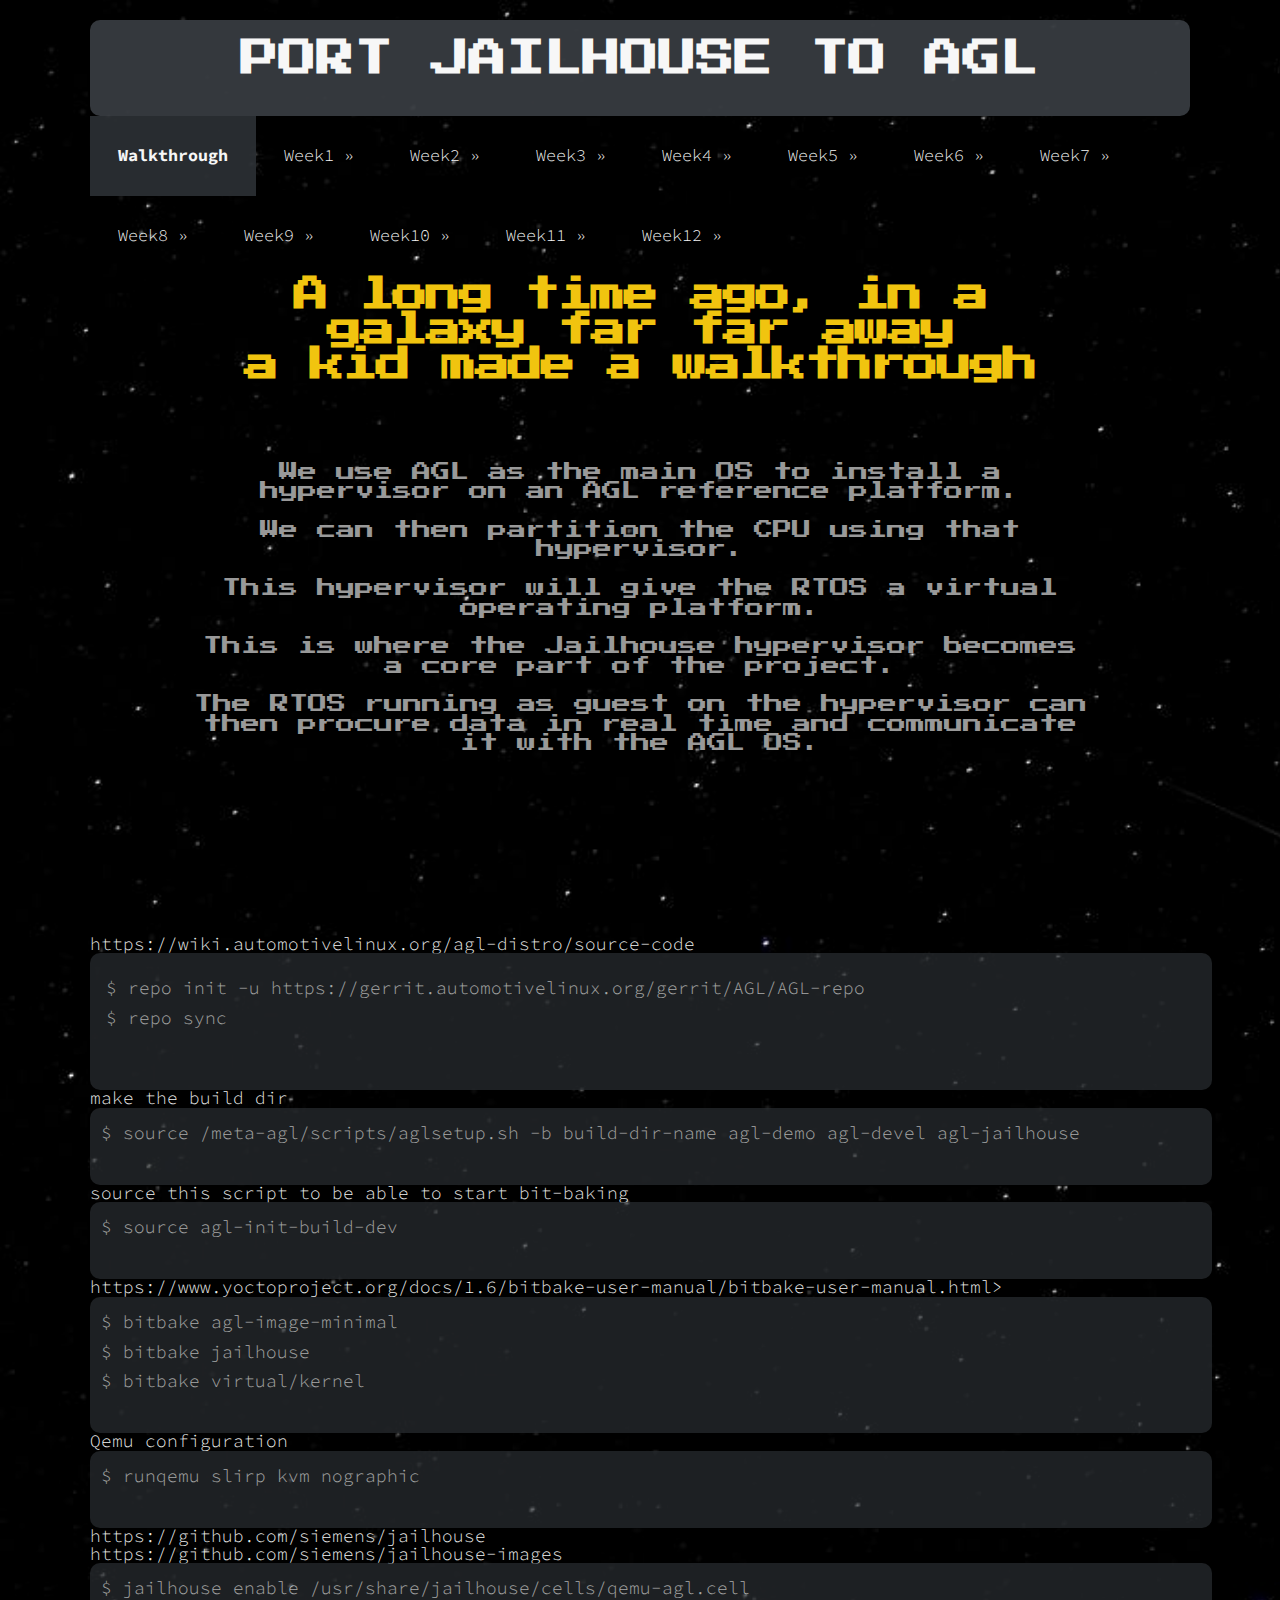
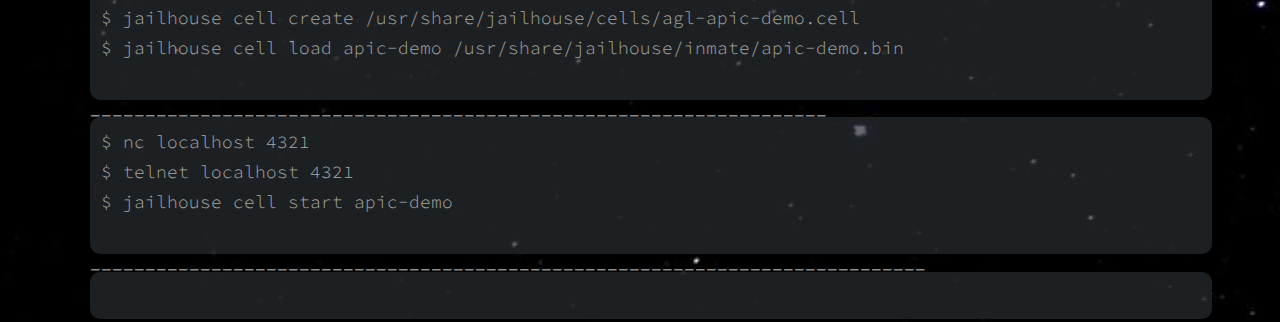
==== index.html @ 9c1d5295 "Refactor V0.4" ====
<!DOCTYPE html>
<html>
<head>

<meta charset=“UTF-8”>
<meta http-equiv="Content-Type" content="text/html; charset=utf-8" />
<title>Port Jailhouse to agl </title>


<link rel="stylesheet" href="reset.css" type="text/css" />
<link rel="stylesheet" href="styles.css" type="text/css" />
<link href="http://maxcdn.bootstrapcdn.com/font-awesome/4.1.0/css/font-awesome.min.css" rel="stylesheet">

<!-- google fonts -->
<link href="https://fonts.googleapis.com/css2?family=Source+Code+Pro&display=swap" rel="stylesheet">
<link href="https://fonts.googleapis.com/css2?family=Press+Start+2P&display=swap" rel="stylesheet">

<!--[if lt IE 9]>
<script src="http://html5shiv.googlecode.com/svn/trunk/html5.js"></script>
<![endif]-->

<script type="text/javascript" src="js/jquery.js"></script>
<script type="text/javascript" src="js/slider.js"></script>
<script type="text/javascript" src="js/superfish.js"></script>

<script type="text/javascript" src="/js/custom.js"></script>

<meta name="viewport" content="width=device-width, minimum-scale=1.0, maximum-scale=1.0" />


<style media="screen">
body {
  background-image: url('starry.jpg');

}
</style>

</head>



<body>
    <div id="container" class="width">

    <header>



	<div class="width" id="Project">

	<h1><a href="https://github.com/d80ep08th/Port-Jailhouse-to-AGL">Port Jailhouse to AGL</a></h1>

	</div>

    <div class="clear" id="weeks"></br>

    <nav>

	<ul class="sf-menu dropdown">


	    <li class="selected"><a href="index.html">Walkthrough</a>
            </li>



             <li><a href="week1.html">Week1</a>

		<ul>
            	    <li><a href="three-column.html">Build an image for raspberry pi4 containing the jailhouse hypervisor to experiment with</a></li>

		</ul>
    	    </li>

            <li><a href="week2.html">Week2</a>

        	<ul>
            	    <li><a href="#">Initialize jailhouse hypervisor on the raspi4 with the image built from jailhouse-images repo</a></li>
            	    <li><a href="#">Run an inmate in a jailhouse cell</a></li>
            	    <li><a href="#">Research the yocto project for building images for AGL.</a></li>
            	</ul>
            </li>

            <li><a href="week3.html">Week3</a>
        	<ul>
            	    <li><a href="#">Build minimal agl images  from yocto with jailhouse</a></li>
            	    <li><a href="#">Build a jailhouse package based on a git repository commit</a></li>
        	</ul>
            </li>

	    <li><a href="week4.html">Week4</a>
        	<ul>
            	    <li><a href="#">Connect a raspberry pi 4 to a CAN bus module(controller-MCP2515 & transceiver-TJA1050)</a></li>
        	</ul>
	    </li>
	
	   <li><a href="week5.html">Week5</a>
        	<ul>
            	    <li><a href="#"></a></li>

		</ul>
            </li>

    	    <li><a href="week5.html">Week6</a>
        	<ul>
            	    <li><a href="#"></a></li>
        	</ul>
            </li>

	    <li><a href="week7.html">Week7</a>
    		<ul>
    		    <li><a href="#"></a></li>
        	</ul>
            </li>

	    <li><a href="week8.html">Week8</a>
        	<ul>
            	    <li><a href="#"></a></li>
        	</ul>
            </li>
          
	    <li><a href="week9.html">Week9</a>
        	<ul>
            	    <li><a href="#"></a></li>
        	</ul>
            </li>
         
	    <li><a href="week10.html">Week10</a>
        	<ul>
    	    	    <li><a href="#"></a></li>
        	</ul>
            </li>

            <li><a href="week11.html">Week11</a>
        	<ul>
            	    <li><a href="#"></a></li>
        	</ul>
            </li>
         
	    <li><a href="week12.html">Week12</a>
        	<ul>
            	    <li><a href="#"></a></li>
        	</ul>
            </li>

	</ul>


	<div class="clear"></div>
    </nav>

    </div>
    </header>


    <div id="intro">

	<div class="width">
	    <div class="intro-content" >

		<h2>A long time ago, in a galaxy far far away</br> a kid made a walkthrough</h2></br>
                </br>
                </br>
                </br>
		<h5>
                We use AGL as the main OS to install a hypervisor on an AGL reference platform. 
		</br>
                </br>
		We can then partition the CPU using that hypervisor.</br>
		</br>
		This hypervisor will give the RTOS a virtual operating platform.</br>
		</br>
		This is where the Jailhouse hypervisor becomes a core part of the project.</br>
		</br>
		The RTOS running as guest on the hypervisor can then procure data in real time and communicate it with the AGL OS.</br>
		</br>
		</h5>

	    </div>
	</div>
    </div>

    <div id="body" class="width">

    <div>
<!-- Cloning AGL -->
    <section>

	</br>
	</br>
	</br>
	https://wiki.automotivelinux.org/agl-distro/source-code </br>

    </section>

	<section id="content" class="two-column with-right-sidebar">

	    <article>

		<p>
		
		$ repo init -u https://gerrit.automotivelinux.org/gerrit/AGL/AGL-repo</br>
		$ repo sync</br>
		</p>

	    </article>

	</section>

    </br>
    </div>
    
    <div>
<!-- Inside Build Dir -->
    <section>

	</br>
	</br>
	</br>
	make the build dir

    </section>

	<section id="content" class="two-column with-right-sidebar" >

		<p>

		$ source /meta-agl/scripts/aglsetup.sh -b build-dir-name agl-demo agl-devel agl-jailhouse</br>

		</p>
	</section>

    </br>
    </div>
    
    <div>
    <section>

	</br>
	</br>
	</br>
	source this script to be able to start bit-baking 

    </section>

	<section id="content" class="two-column with-right-sidebar" >

		<p>

		$ source agl-init-build-dev</br>

		</p>

	</section>

    </br>
    </div>

    <div>
    <section>
	</br>
	</br>
	</br>

	https://www.yoctoproject.org/docs/1.6/bitbake-user-manual/bitbake-user-manual.html>

    </section>

	<section id="content" class="two-column with-right-sidebar" >

		<p>
		
		
		$ bitbake agl-image-minimal</br>
			$ bitbake jailhouse</br>
			$ bitbake virtual/kernel</br>
		
		</p>

	</section>

    </br>
    </div>

    <div>
    <section>
	</br>
	</br>
	</br>

	Qemu configuration

    </section>

	<section id="content" class="two-column with-right-sidebar" >

		<p>
			
			$ runqemu slirp kvm nographic</br>

		</p>

	</section>

    </br>
    </div>

    <div>
<!--- Inside Qemu -->
    <section>
	</br>
	</br>
	</br>

	https://github.com/siemens/jailhouse</br>
	https://github.com/siemens/jailhouse-images</br>

    </section>

	<section id="content" class="two-column with-right-sidebar">

		<p>
		    $ jailhouse enable /usr/share/jailhouse/cells/qemu-agl.cell</br>
		    $ jailhouse cell create /usr/share/jailhouse/cells/agl-apic-demo.cell</br>
		    $ jailhouse cell load apic-demo /usr/share/jailhouse/inmate/apic-demo.bin</br>
		</p>

	</section>

    </br>
    </div>
    
    <div>
<!-- Connecting to the qemu machine externally -->
	<section>
		___________________________________________________________________
	</section>

	<section id="content" class="two-column with-right-sidebar">

		<p>
		    $ nc localhost 4321</br>
		    $ telnet localhost 4321</br>
		    $ jailhouse cell start apic-demo</br>
		</p>

	</section>

    </br>
    </div>
    
    <div>
    <section>
	</br>
	</br>
	____________________________________________________________________________
    </section>

	<section id="content" class="two-column with-right-sidebar">

		<p>
		</p>

	</section>

<!--
	<aside class="sidebar big-sidebar right-sidebar">
	</aside>

	<div class="clear"></div>
	</div>
    </div>
-->
    </div>
    <footer>

    </footer>

</body>
</html>
---- styles.css ----
@import url(http://fonts.googleapis.com/css?family=Source+Sans+Pro:300,400,700);
@import url(https://fonts.googleapis.com/css2?family=Press+Start+2P&display=swap);

body {
	background: #000000;
	background-size: cover;
	/**background-image: url('img2.jpg');**/
  width: auto;
	background-repeat: no-repeat;
	margin:0;
	padding:0;
	font-family:'Source Code Pro', monospace;
	font-size: 1.1em;
	color: #f0f1f0;
	font-weight: 300;
}

#weeks {
  font-family: 'Source Code Pro', monospace;
}

#coder{

}
#Project{
	font-family: 'Press Start 2P', cursive;
	color: #F1C40F;
}
* {
	margin:0;
	padding:0;
}

/** element defaults **/
table {
	width: 100%;
	text-align: left;
}

th, td {
	padding: 10px 10px;
}

th {
	color: #666;
	background: #141517 none repeat-x scroll left top;
}

td {
	border-bottom: 1px solid #1F2023;
}

code, blockquote {
	display: block;
	border-left: 5px solid #4D535B;
	padding: 10px;
	margin-bottom: 20px;
}
code {
	background-color: #131416;
	color:#ccc;
	border: none;
	font-family: "Courier New", Courier, monospace;
}

blockquote p {
	font-style: italic;
	font-family: Georgia, "Times New Roman", Times, serif;
	margin: 0;
	color: #4D535B;
	height: 1%;
}

p {
	line-height: 1.7em;
	margin-bottom: 25px;

	display: block;
}

a {
	color: #6B7480;
	border-bottom: 1px solid #6B7480;
	text-decoration: none;
}

a:hover {
	border-bottom-color: #75F54E;
	color: #75F54E;
}

a:focus {
	outline: none;
}


a.button { background: #75F54E;
color: #FFF;
display: inline-block;

    padding: 8px 22px;

    font-size: 0.85em;
    letter-spacing: 0.25px;
	line-height: 1.3em;
border-radius: 5px;
text-decoration: none;
	border:none;
text-transform: uppercase;
font-weight: bold;
}

a.button:hover {
	background:#4995BC;
}

a.button-reversed {
	background-color: #262626;
	color: #666;
}

a.button-reversed:hover {
	background: #ccc;
}

fieldset {
	display: block;
	border: none;
	border-top: 1px solid #1F2023;
}

fieldset legend {
	font-weight: bold;
	font-size: 0.9em;
	padding-right: 10px;
}

fieldset form {
	padding-top: 15px;
}

fieldset p label {
	float: left;
	width: 150px;
}

form input, form select, form textarea {
	padding: 5px;
	color: #333333;
	border: none;
	background-color:#fff;
	font-family: 'Source Sans Pro', 'sans-serif';
	font-size: 0.9em;
}

form input.formbutton {
background: none repeat scroll 0% 0% #75F54E;
color: #FFF;
display: inline-block;

    padding: 8px 22px;

    font-size: 0.75em;
    letter-spacing: 0.25px;
	line-height: 1.3em;
border-radius: 5px;
text-decoration: none;
	border:none;
text-transform: uppercase;
font-weight: bold;


	width: auto;
	overflow: visible;
}

form.searchform input {
  font-size: 0.9em;
    padding: 6px;
}

form.searchform p {
	margin: 5px 0;
}


span.required {
	color: #ff0000;
}

h1 {
	text-align : center;
	width : 100%;
	color: #75f54e;
	font-size: 2.7em;
	margin-bottom: 10px;
}

h2 {
	color: #F1C40F;
font-size: 2.8em;
letter-spacing: -2px;
padding: 0px 0px 10px;
font-weight: bold;
margin: 0px;
font-family: 'Press Start 2P';
text-align : center;
}

h3 {
	color: #75F54E;
	font-size: 1.9em;
	font-weight: 600;
	margin-bottom: 10px;
	letter-spacing: -1px;
}

h4 {
    color: #ccc;
    font-size: 1.2em;
    text-transform: uppercase;
    padding-bottom: 10px;
	font-weight: bold;
}

h5 {
	padding-bottom: 10px;
	font-size: 1.1em;
	color: #999;
}

ul, ol {
	margin: 0 0 35px 35px;
	padding: 0;
	list-style: disc;
}

li {
	padding-bottom: 10px;
}

li ol, li ul {
	font-size: 1.0em;
	margin-bottom: 0;
	padding-top: 5px;
}


.width {
	max-width: 1100px;
	margin: 0 auto;
}


#container {
	width: auto;
	margin: 0 auto;
}

header {
	padding: 0;
	z-index: 9999;
	border-radius: 10px;
	opacity: 0.97;
	margin: 20px auto 0;
	position: relative;
	text-align: center;
	background-color: #363A3F;
}



header h1 {
	margin: 0;
	float: left;
}

header h1 a {
    color: #fff;
    padding: 20px 25px;
   font-size: 0.8em;
    border-bottom: none;
    text-transform: uppercase;
    display: block;
    font-weight: 600;

}
 header h1 a:hover {
	text-decoration: underline;
	color: #fff;
}

nav {
	float: right;
}

nav ul {
	list-style: none;
	padding: 0;
	margin: 0;
	text-align: left;
}

nav ul ul {
	margin: 0;
	padding: 0 0 15px 0;
	border-bottom-left-radius: 10px;
	border-bottom-right-radius: 10px;
}

nav ul li {
	display: block;
	float: left;
	padding: 0px;
}

nav ul li li {
	padding: 0;
}


nav ul li a {
	display: block;
	float: left;
	padding: 32px 28px;
    color: #fff;
    font-size: 0.95em;
	margin: 0;
     border-bottom: none;
	letter-spacing: 0px;
}

nav ul li a i { padding-right: 5px; }

nav ul li li a {
	float: none;
	padding: 15px 0 15px 32px;
}

nav ul li a:hover {
	color: #fff;
	text-decoration: none;
}

nav ul li.selected a, nav ul li.selected a:hover {
	color: #fff;
	background-color: #2A2E32;
	font-weight: bold;
}


nav ul li a:hover, nav ul li.sfHover a {
	color: #fff;
}


nav ul li a.sf-with-ul:hover, nav ul li.sfHover a {
	color: #fff;
}


 nav ul li.sfHover ul a, nav ul ul {
	background: #363A3F;
}

nav ul li.sf-with-ul.selected ul li a, nav ul li.selected.sfHover li a,  nav ul li.sfHover a a, nav ul li.selected li a  {
	font-weight: normal;
}

nav ul li li a:hover, nav ul li.sfHover li a:hover {
	color: #fff;
	background-color: #2A2E32;
}

/*** ESSENTIAL STYLES ***/
.sf-menu, .sf-menu * {
	list-style:		none;
}
.sf-menu {
	line-height:	1.0;
}
.sf-menu ul {
	position:		absolute;
	top:			-999em;
	width:			200px; /* left offset of submenus need to match (see below) */
	margin-top: 	10px;
}
.sf-menu ul li {
	width:			100%;
}
.sf-menu li:hover {
	visibility:		inherit; /* fixes IE7 'sticky bug' */
}
.sf-menu li {
	float:			left;
	position:		relative;
}
.sf-menu a {
	display:		block;
	position:		relative;
}
.sf-menu li:hover ul,
.sf-menu li.sfHover ul {
	left:			0;
	top:			71px; /* match top ul list item height */
	z-index:		99;
}
ul.sf-menu li:hover li ul,
ul.sf-menu li.sfHover li ul {
	top:			-999em;
}
ul.sf-menu li li:hover ul,
ul.sf-menu li li.sfHover ul {
	left:			auto; /* match ul width */
	top:			0;
}
ul.sf-menu li li:hover li ul,
ul.sf-menu li li.sfHover li ul {
	top:			-999em;
}
ul.sf-menu li li li:hover ul,
ul.sf-menu li li li.sfHover ul {
	left:			10em; /* match ul width */
	top:			0;
}

/* intro */
div#intro {
	background-position: left;
	background-repeat: no-repeat;
}

div#intro .intro-content {
	padding: 100px 100px;
	text-align: center;
	font-family: 'Press Start 2P', cursive;

}

div#intro div.intro-content-short {
	padding: 50px 0px 40px 20px;
	text-align: center;
}


div#intro h2 {
	text-shadow: 1px 1px 0 #000;
	font-size: 2em;
}


div#intro div.intro-content-short h2 {
	font-size: 2.5em;
}

div#intro h2, div#intro p {
	color:  #F1C40F;
	font-weight: bold;
}

div#intro p {
	font-size: 1.3em;
	color: #262626;
	line-height: 1.3em;
}
div#body.no-intro {
	margin-top: 30px !important;
}

a.button-slider {
	padding: 18px 25px;
	font-size: 0.8em;
	text-align: center;
	border: 2px solid #3F87AB;
	margin: 0px 10px 0px 0;
}

a.button-slider.button-reversed {
	border-color: #999;
}

a.button-slider i { padding-right: 5px; }

img {
	max-width: 100%;
	height: auto;
}

#body {
	margin: 0 auto;
 	padding: 0;
	clear: both;
}

#content {
	opacity: 0.7;
	padding: 1%;
	background-color: #2A2E32;
    	float: left;
	border-radius: 10px;
}

.two-column {
	width: 100%;
}

.three-column {
	width: 46%;
	margin: 0 2%;
}

.with-right-sidebar {
	margin-right: 2%;
}

.with-left-sidebar {
	margin-left: 2%;
}


article {
    padding: 10px 10px 20px 5px;
 }

article .article-info {
    color: #fafcfe;
    font-size: 0.9em;
    letter-spacing: -0.5px;
    padding: 0 0 10px 0;
}

article .article-info a {
	color: #3D4348;
	border-bottom-color: #3D4348;
}

.sidebar {
	opacity: 0.97;
	font-size: 1.05em;
}

.small-sidebar {
   width: 24%;
}

.big-sidebar {
	width: 30%;
}

.left-sidebar {
	float: left;
}

.right-sidebar {
	float: right;
}



.sidebar h4 {
	padding-bottom: 0;
	font-size: 1.4em;
	color: #858F99;
	letter-spacing: -1px;
	padding: 0;
}

.sidebar ul {
	margin: 0;
	padding: 0;
	list-style: none;
}

.sidebar ul li {
	margin-bottom: 20px;
	background-color: #2A2E32;
	border-radius: 10px;
	line-height: 1.9em;
	padding: 10px;
}


.sidebar ul li.bg, .sidebar ul li.bg li, .sidebar ul li.bg h4, .sidebar ul li.bg a, .sidebar ul li.bg a:hover {
	background-color: #75F54E;
	color: #fff;
}
.sidebar ul li.bg a, .sidebar ul li.bg a:hover {
	border-bottom-color: #fff;
}


.sidebar li ul {
    list-style: none outside none;
    margin: 0px;
}

.sidebar li ul li {
	display: block;
	border-top: none;
	padding: 10px 2px;
	margin: 0;
	line-height: 1.5em;
	font-size: 0.85em;
}

.sidebar li ul li ul {
	margin-top: 10px;
}

.sidebar li ul li li  {
	font-size: 1.0em;
	padding-left: 15px;
}



.sidebar li ul li.text {
	border-bottom: none;
}



.sidebar li a {

	 border-bottom-color: #6B7680;
	color:#6B7680;
}


.sidebar li a:hover {
	color: #AEB5BC;
	 border-bottom-color: #AEB5BC;
}
.sidebar li ul li a.readmore {
   font-weight: bold;
}


.sidebar ul.blocklist li {
	padding: 3px 0;
}

.sidebar ul.blocklist li a,
.sidebar ul.blocklist li a:hover {
	border-bottom: 0;
	display: block;
	padding: 12px 10px;
	border-radius: 10px;
}

.sidebar ul.blocklist li a.selected,
.sidebar ul.blocklist li a.selected:hover {
	background:#75F54E;
	border-bottom: 1px solid #80B1CB;
    color: #FFFFFF;
	font-weight: bold;
}

.sidebar ul.blocklist li a:hover {
	background-color: #1E2124;
	color: #A0A8B0;
}
.sidebar li ul.blocklist li li {
	font-size: 1.0em;
}

.sidebar li ul.blocklist ul {
	margin-top: 0;
}

.sidebar li ul.blocklist li li a,
.sidebar li ul.blocklist li li a:hover {
	padding-left: 25px;
}

.sidebar ul.newslist li {
	padding: 20px 0px;
}

.sidebar ul.newslist p {
	line-height: 2.1em;
	margin-bottom: 0;
}

.sidebar ul.newslist span.newslist-date {
	background-color: #75F54E;
	color: #fff;
	padding: 5px 10px;
}




.clear {
	clear: both;
}

footer {
	margin:50px auto 0;
	background: #1E2124;
}

footer p {
	text-align: left;
	color: #ccc;
	font-size: 0.9em;
	margin: 0;
	padding: 0;
}

footer p a {
	color: #ccc;
	font-weight: bold;
}

.footer-content {
	padding: 50px 25px;
}

footer .footer-content ul {
	width: 25%;
	list-style: none;
	margin: 0;
	padding: 0;
	float: left;
}

footer .footer-content li {
	padding: 5px 5px;
}

footer .footer-content li a, footer .footer-content h4 {
}

footer .footer-content li a {
	color: #41484E;
	border-bottom-color:#41484E;

}

footer .footer-content li {
	color: #41484E;
	line-height: 1.5em;
	font-size: 0.85em;
}

footer .footer-content li a:hover {
	color: #A6AEB5;
	border-bottom-color:#A6AEB5;
}

footer .footer-content h4 {
	color: #6F7A85;
    	font-size: 1.5em;
    	padding-bottom: 10px;
	font-weight: bold;
	letter-spacing: 0px;
}

footer .footer-bottom {
	padding: 10px;
	text-align: center;
	background-color: #131416;
}

footer .footer-bottom p {
	text-align: center;
}

footer .footer-bottom p, footer .footer-bottom p a {
	color: #42454C;
	border-bottom-color: #42454C;
}

div.social-icons a {
	border-bottom: none;
	margin-right: 15px;
}


@media screen and (max-width: 740px) {

	body { font-size: 0.8em; }


	header { text-align: center; }

	header h1 { float: none; text-align: center;  }

	header h1 a, header h1 a:hover { float: none; padding: 5px; }

	nav { float: none; }

	nav ul li a { padding: 20px 10px; }

	nav ul li li a { padding: 7px 0 7px 7px; }

	.sf-menu li:hover ul, .sf-menu li.sfHover ul { top: 23px; }

	div#container { width: auto; }

	footer .footer-content ul { margin-bottom: 15px; }

	footer .footer-content ul.endfooter { margin-bottom: 0px; }

	.width { width:auto; padding-left: 10px; padding-right: 10px; }

	#content, aside.sidebar { float: none; width: auto; }

	#content { padding: 10px; }

	footer .footer-content ul { width: auto; float: none; }
}


@media screen and (max-width: 540px) {


	body { font-size: 0.8em; }

	header { text-align: center; padding: 10px 0 5px; }

	header h1 a, header h1 a:hover { text-align: center;  padding: 10px; font-size: 1.1em; }

	header h1, nav { float: none; }

	nav { height: auto; position: relative; }

	nav ul { margin: 0; }

	.sf-menu ul { position: relative; width: auto; display: block; margin-top: 0; }

	nav ul ul { margin: 0px; border-top-right-radius: 0; }

	nav ul li { margin: 5px 0; padding: 0; float: none; }

	nav ul li a { background-color: #D1333B; padding: 5px 7px; }

	nav ul li li a { padding: 2px 0 2px 10px; }

	nav ul li a, .sf-menu li { float: none; }

	nav ul li li { margin: 0; }

	div#intro .intro-content { padding: 20px 5px; }

	div#intro div.intro-content-short { padding: 20px 5px 10px; }

	div#body { margin-top: 10px; }


	.sf-menu li:hover ul, .sf-menu li.sfHover ul { top: 0; }


}
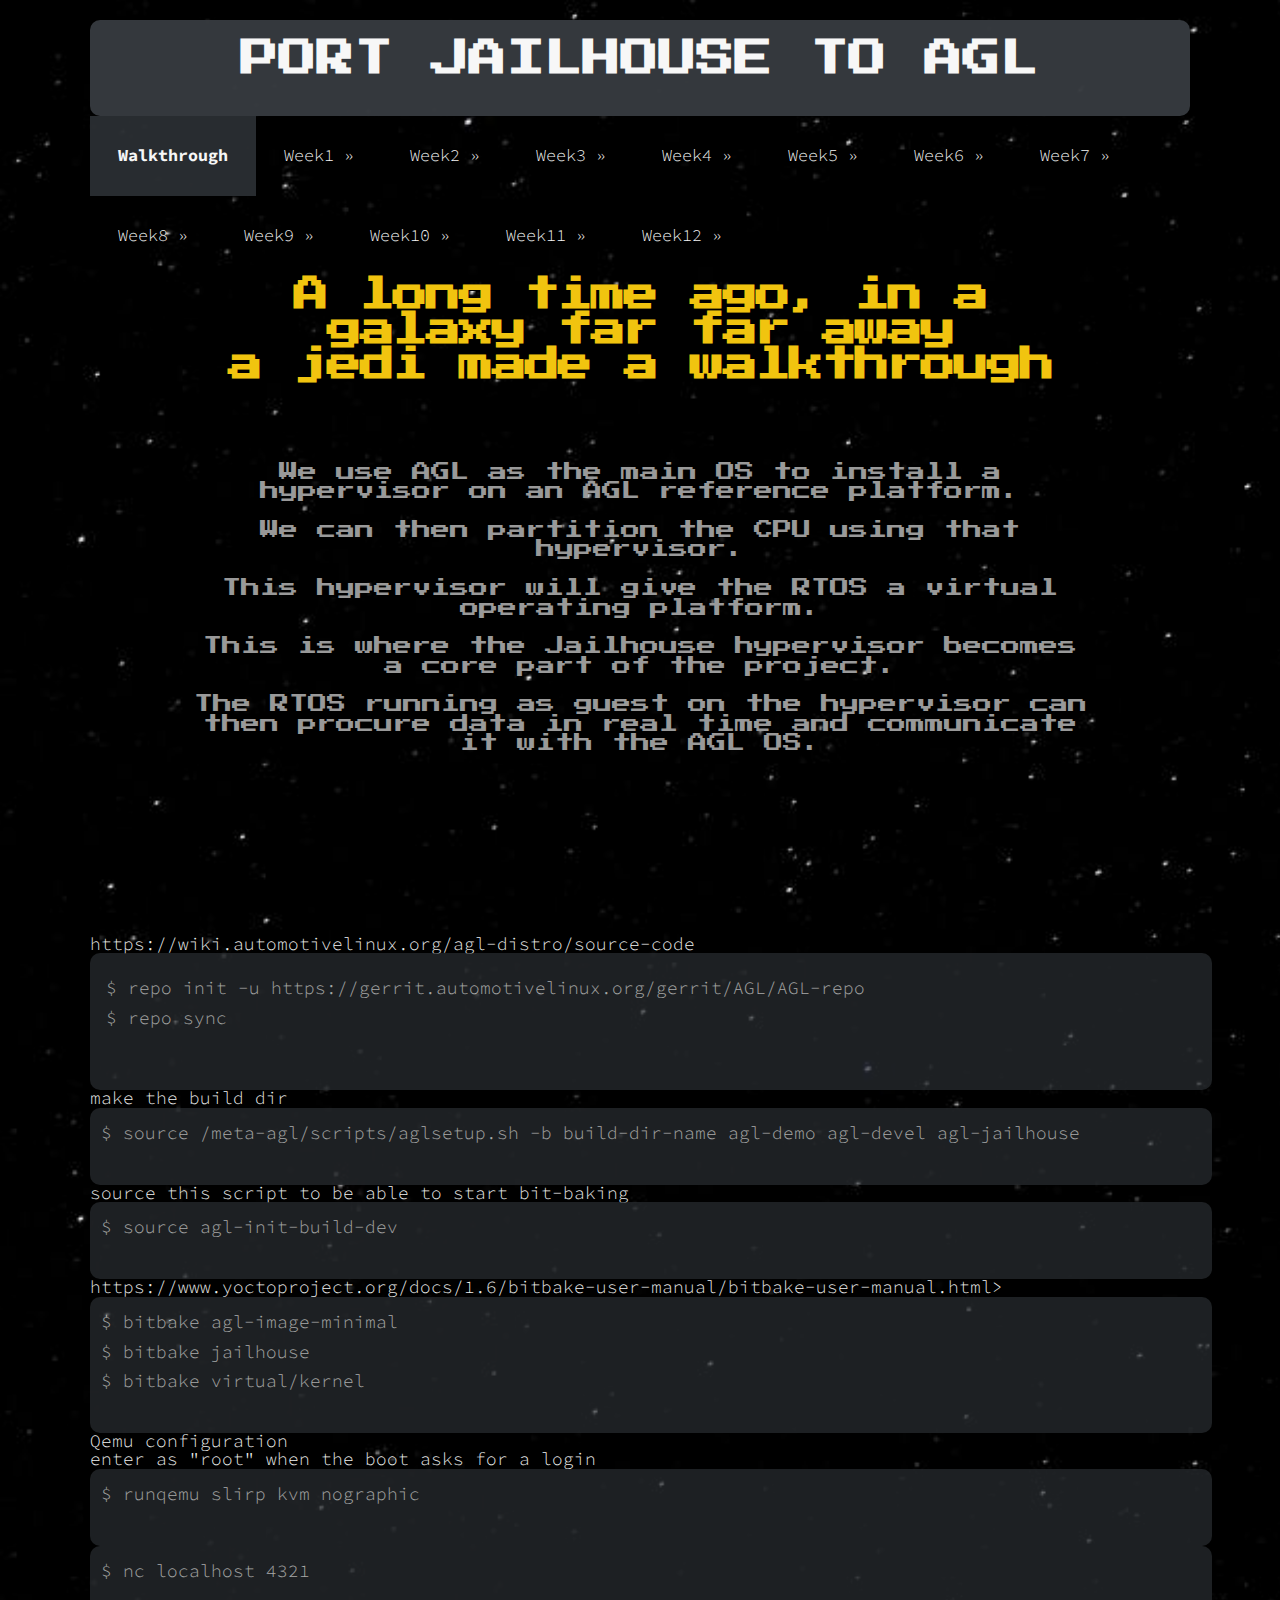
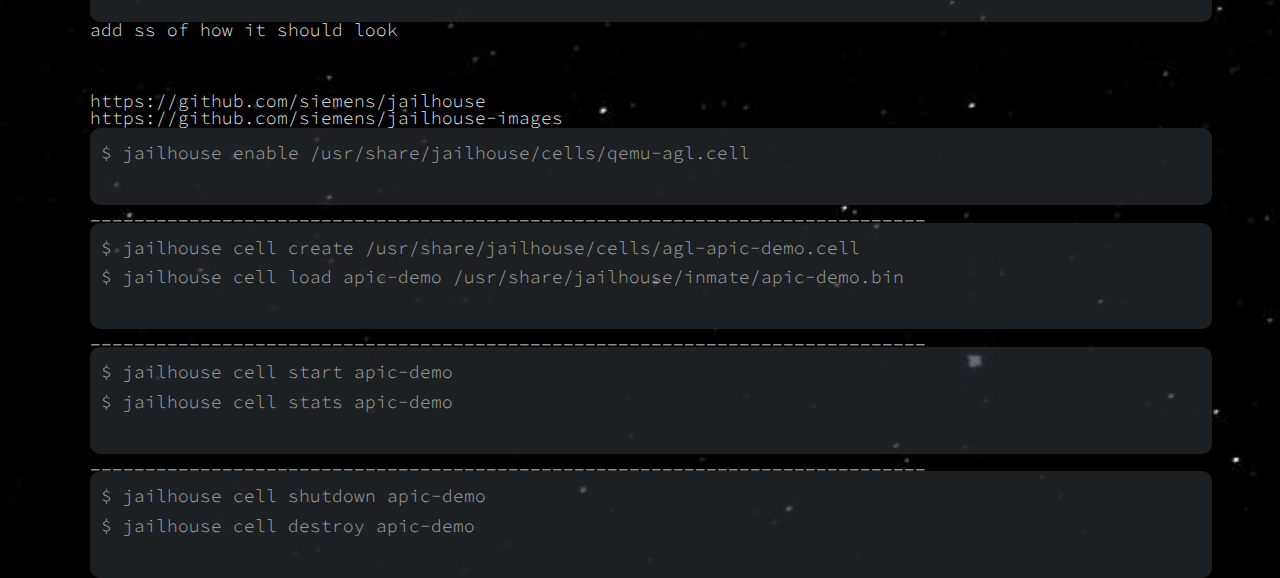
==== commit b45b92c9: "Refactor V0.5" ====
--- a/index.html
+++ b/index.html
@@ -158,7 +158,7 @@
 	<div class="width">
 	    <div class="intro-content" >
 
-		<h2>A long time ago, in a galaxy far far away</br> a kid made a walkthrough</h2></br>
+		<h2>A long time ago, in a galaxy far far away</br> a jedi made a walkthrough</h2></br>
                 </br>
                 </br>
                 </br>
@@ -288,19 +288,39 @@
 	</br>
 	</br>
 
-	Qemu configuration
+	Qemu configuration</br>
+	enter as "root" when the boot asks for a login
 
     </section>
 
 	<section id="content" class="two-column with-right-sidebar" >
 
 		<p>
-			
+
 			$ runqemu slirp kvm nographic</br>
 
 		</p>
 
 	</section>
+
+    </br>
+    </div>
+    
+    <div>
+<!-- Connecting to the qemu machine externally -->
+	<section>
+		
+	</section>
+
+	<section id="content" class="two-column with-right-sidebar">
+
+		<p>
+		    $ nc localhost 4321</br>
+		</p>
+
+	</section>
+	
+		<img href="">add ss of how it should look</img>
 
     </br>
     </div>
@@ -320,35 +340,59 @@
 	<section id="content" class="two-column with-right-sidebar">
 
 		<p>
+
 		    $ jailhouse enable /usr/share/jailhouse/cells/qemu-agl.cell</br>
+
+		</p>
+
+	</section>
+
+    </br>
+    </div>
+
+    
+    <div>
+    <section>
+	</br>
+	</br>
+	____________________________________________________________________________
+    </section>
+
+	<section id="content" class="two-column with-right-sidebar">
+
+		<p>
+
 		    $ jailhouse cell create /usr/share/jailhouse/cells/agl-apic-demo.cell</br>
 		    $ jailhouse cell load apic-demo /usr/share/jailhouse/inmate/apic-demo.bin</br>
-		</p>
-
-	</section>
-
-    </br>
-    </div>
-    
-    <div>
-<!-- Connecting to the qemu machine externally -->
-	<section>
-		___________________________________________________________________
-	</section>
-
-	<section id="content" class="two-column with-right-sidebar">
-
-		<p>
-		    $ nc localhost 4321</br>
-		    $ telnet localhost 4321</br>
+
+		</p>
+
+	</section>
+
+    </br>
+    </div>
+
+    <div>
+    <section>
+	</br>
+	</br>
+	____________________________________________________________________________
+    </section>
+
+	<section id="content" class="two-column with-right-sidebar">
+
+		<p>
+
 		    $ jailhouse cell start apic-demo</br>
-		</p>
-
-	</section>
-
-    </br>
-    </div>
-    
+		    $ jailhouse cell stats apic-demo</br>
+
+		</p>
+
+	</section>
+
+    </br>
+    </div>
+
     <div>
     <section>
 	</br>
@@ -359,9 +403,14 @@
 	<section id="content" class="two-column with-right-sidebar">
 
 		<p>
-		</p>
-
-	</section>
+		    $ jailhouse cell shutdown apic-demo</br>
+		    $ jailhouse cell destroy apic-demo</br>
+		</p>
+
+	</section>
+
+    </br>
+    </div>
 
 <!--
 	<aside class="sidebar big-sidebar right-sidebar">
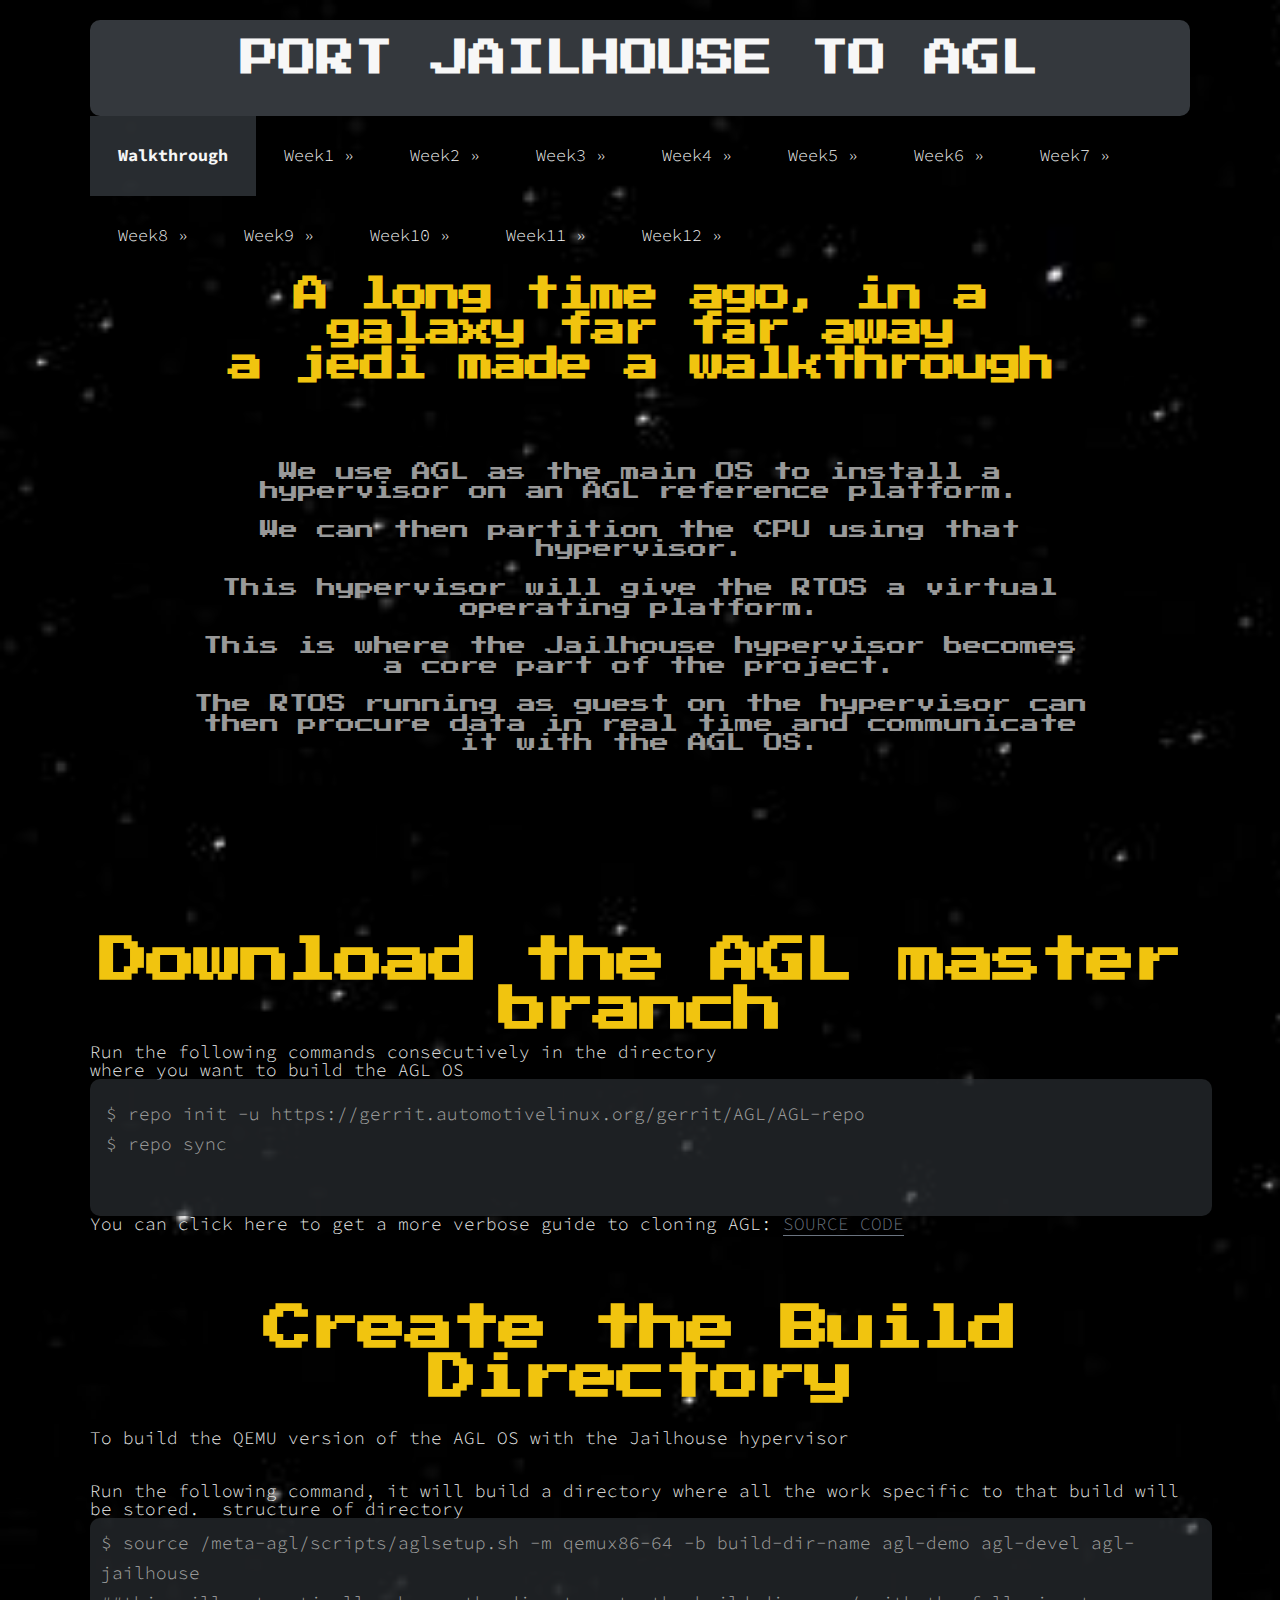
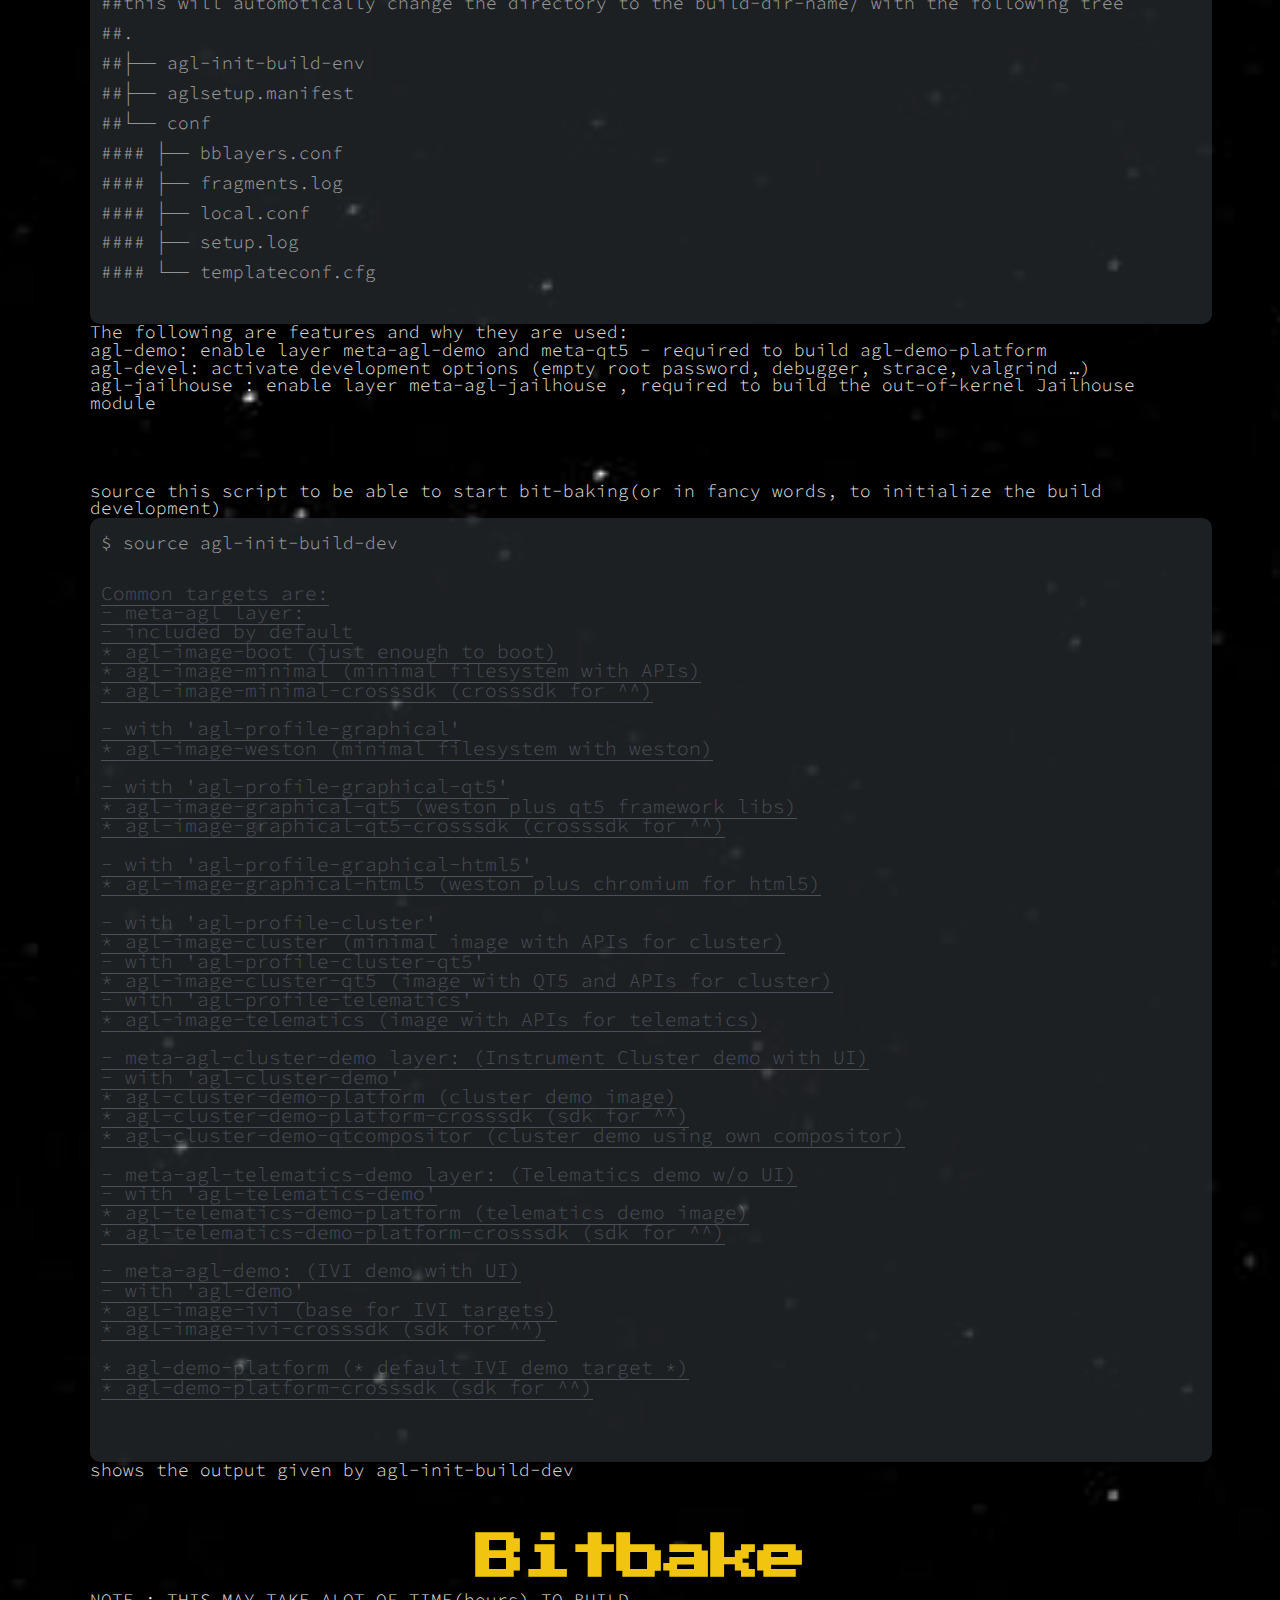
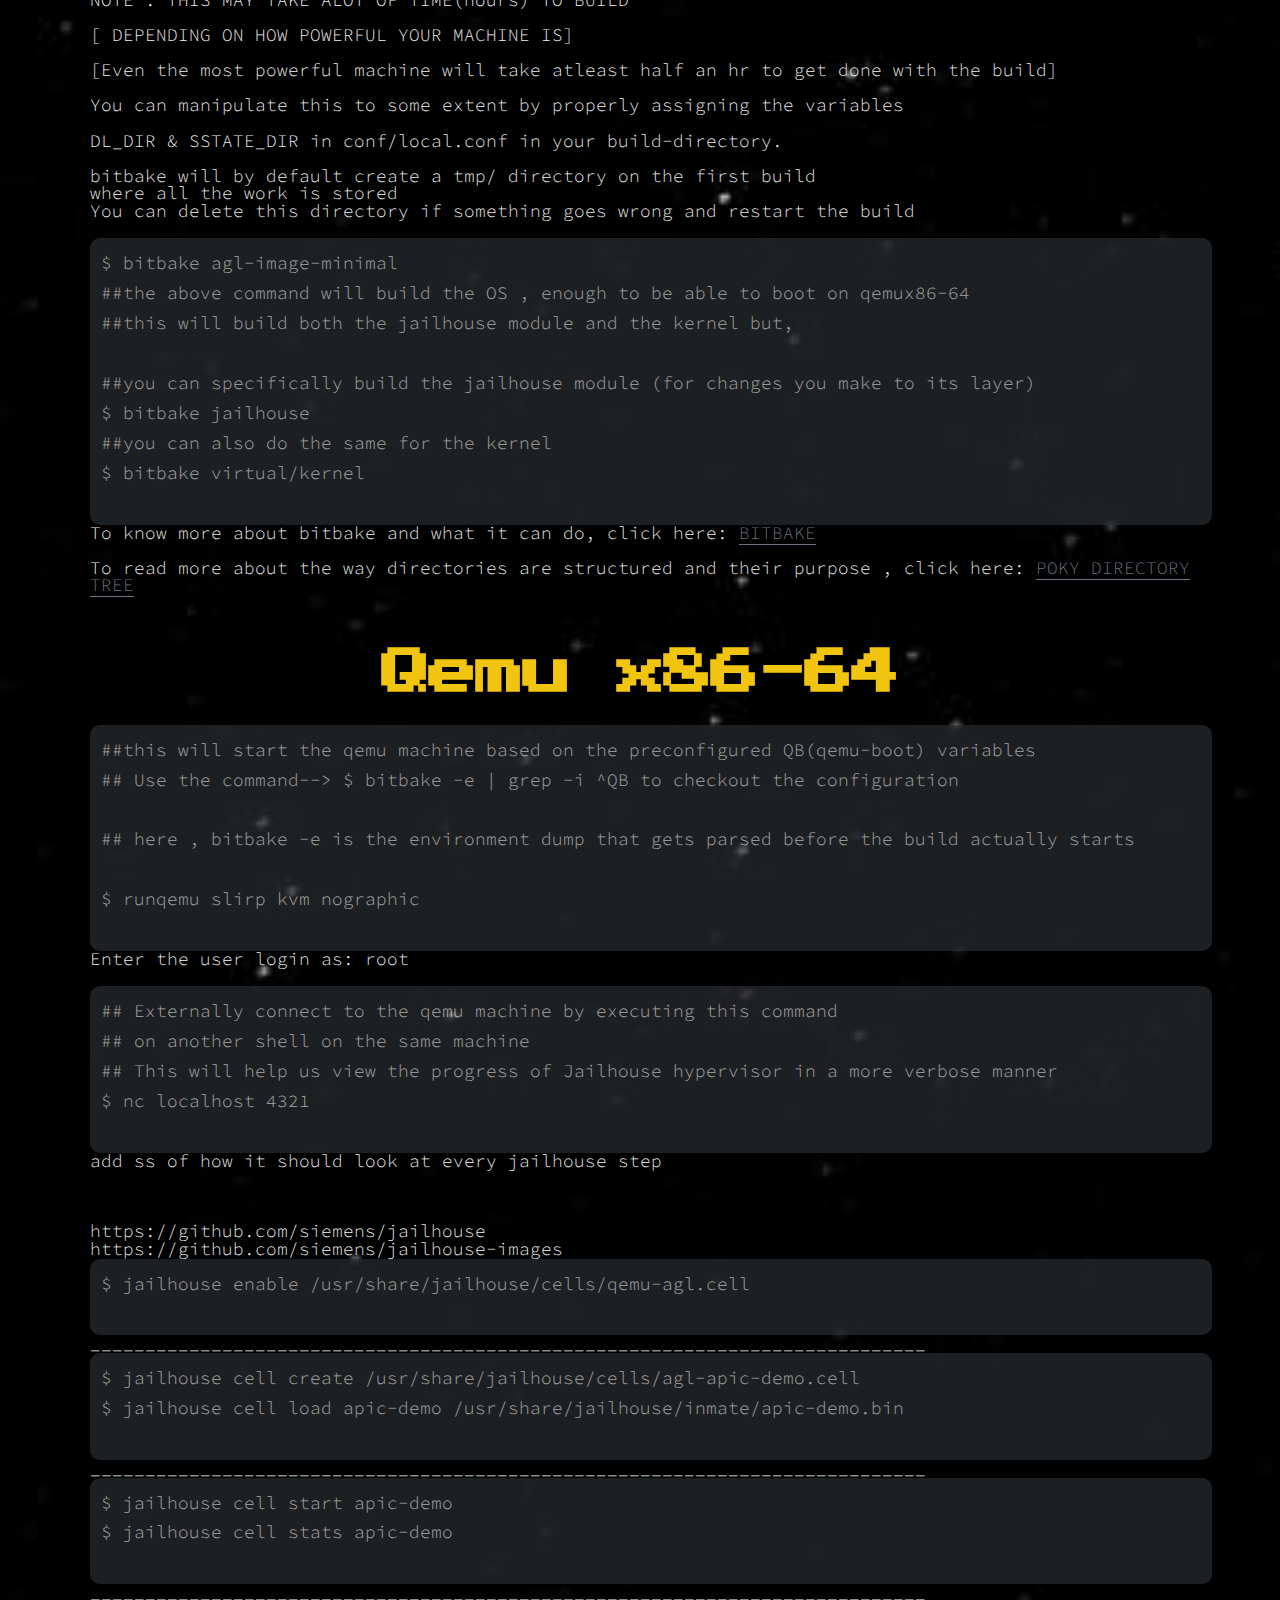
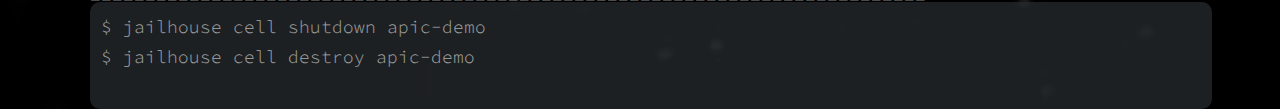
==== commit 907cab07: "Refactor v0.6" ====
--- a/index.html
+++ b/index.html
@@ -189,8 +189,10 @@
 	</br>
 	</br>
 	</br>
-	https://wiki.automotivelinux.org/agl-distro/source-code </br>
-
+	<h2> Download the AGL master branch </h2>
+	
+	Run the following commands consecutively in the directory</br>
+	 where you want to build the AGL OS</br>
     </section>
 
 	<section id="content" class="two-column with-right-sidebar">
@@ -206,7 +208,11 @@
 	    </article>
 
 	</section>
-
+	
+
+	You can click here to get a more verbose guide to cloning AGL:
+	<a href="https://wiki.automotivelinux.org/agl-distro/source-code">SOURCE CODE</a>
+	</br>
     </br>
     </div>
     
@@ -217,19 +223,40 @@
 	</br>
 	</br>
 	</br>
-	make the build dir
-
+	<h2>Create the Build Directory</h2></br>
+	
+	To build the QEMU version of the AGL OS with the Jailhouse hypervisor</br>
+	</br>
+	</br>
+	Run the following command, it will build a directory where all the work specific to that
+	build will be stored.
+	<img > structure of directory </img>
+	
     </section>
 
 	<section id="content" class="two-column with-right-sidebar" >
 
 		<p>
 
-		$ source /meta-agl/scripts/aglsetup.sh -b build-dir-name agl-demo agl-devel agl-jailhouse</br>
-
-		</p>
-	</section>
-
+		$ source /meta-agl/scripts/aglsetup.sh -m qemux86-64 -b build-dir-name agl-demo agl-devel agl-jailhouse</br>
+		
+		##this will automotically change the directory to the build-dir-name/ with the following tree</br>
+		##.</br>
+		##├── agl-init-build-env</br>
+		##├── aglsetup.manifest</br>
+		##└── conf</br>
+		####    ├── bblayers.conf</br>
+		####    ├── fragments.log</br>
+		####    ├── local.conf</br>
+		####    ├── setup.log</br>
+		####    └── templateconf.cfg</br>
+
+		</p>
+	</section>
+	The following are features and why they are used: </br>
+	agl-demo: enable layer meta-agl-demo and meta-qt5 - required to build agl-demo-platform </br>
+	agl-devel: activate development options (empty root password, debugger, strace, valgrind …)</br>
+	agl-jailhouse : enable layer meta-agl-jailhouse , required to build the out-of-kernel Jailhouse module </br>
     </br>
     </div>
     
@@ -239,7 +266,7 @@
 	</br>
 	</br>
 	</br>
-	source this script to be able to start bit-baking 
+	source this script to be able to start bit-baking(or in fancy words, to initialize the build development)
 
     </section>
 
@@ -248,61 +275,139 @@
 		<p>
 
 		$ source agl-init-build-dev</br>
-
-		</p>
-
-	</section>
-
-    </br>
-    </div>
-
-    <div>
-    <section>
-	</br>
-	</br>
-	</br>
-
-	https://www.yoctoproject.org/docs/1.6/bitbake-user-manual/bitbake-user-manual.html>
-
+<h5>
+<a>
+Common targets are:</br>
+- meta-agl layer:</br>
+  - included by default</br>
+    * agl-image-boot                (just enough to boot)</br>
+    * agl-image-minimal             (minimal filesystem with APIs)</br>
+    * agl-image-minimal-crosssdk    (crosssdk for ^^)</br>
+</br>
+  - with 'agl-profile-graphical'</br>
+    * agl-image-weston              (minimal filesystem with weston)</br>
+</br>
+  - with 'agl-profile-graphical-qt5'</br>
+    * agl-image-graphical-qt5       (weston plus qt5 framework libs)</br>
+    * agl-image-graphical-qt5-crosssdk  (crosssdk for ^^)</br>
+</br>
+  - with 'agl-profile-graphical-html5'</br>
+    * agl-image-graphical-html5     (weston plus chromium for html5)</br>
+</br>
+  - with 'agl-profile-cluster'</br>
+    * agl-image-cluster             (minimal image with APIs for cluster)</br>
+
+  - with 'agl-profile-cluster-qt5'</br>
+    * agl-image-cluster-qt5         (image with QT5 and APIs for cluster)</br>
+
+  - with 'agl-profile-telematics'</br>
+    * agl-image-telematics          (image with APIs for telematics)</br>
+</br>
+- meta-agl-cluster-demo layer:      (Instrument Cluster demo with UI)</br>
+  - with 'agl-cluster-demo'</br>
+    * agl-cluster-demo-platform     (cluster demo image)</br>
+    * agl-cluster-demo-platform-crosssdk  (sdk for ^^)</br>
+    * agl-cluster-demo-qtcompositor (cluster demo using own compositor)</br>
+</br>
+- meta-agl-telematics-demo layer:   (Telematics demo w/o UI)</br>
+  - with 'agl-telematics-demo'</br>
+    * agl-telematics-demo-platform  (telematics demo image)</br>
+    * agl-telematics-demo-platform-crosssdk  (sdk for ^^)</br>
+</br>
+- meta-agl-demo:                    (IVI demo with UI)</br>
+  - with 'agl-demo'</br>
+    * agl-image-ivi                 (base for IVI targets)</br>
+    * agl-image-ivi-crosssdk           (sdk for ^^)</br>
+</br>
+    * agl-demo-platform             (* default IVI demo target *)</br>
+    * agl-demo-platform-crosssdk       (sdk for ^^)</br>
+</br>
+</a>
+</h5>
+		</p>
+
+	</section>
+	
+    <img> shows the output given by agl-init-build-dev </img>
+    </br>
+    </div>
+
+    <div>
+    <section>
+	</br>
+	</br>
+	</br>
+	<h2> Bitbake </h2>
+	
+
+	NOTE : THIS MAY TAKE ALOT OF TIME(hours) TO BUILD</br>
+	</br>
+	[ DEPENDING ON HOW POWERFUL YOUR MACHINE IS]</br>
+	</br>
+	[Even the most powerful machine will take atleast half an hr to get done with the build]</br>
+	</br>
+	You can manipulate this to some extent by properly assigning the variables </br>
+	</br>
+	DL_DIR & SSTATE_DIR in conf/local.conf in your build-directory.</br>
+	</br>
+	bitbake will by default create a tmp/ directory on the first build</br> 
+	where all the work is stored </br>
+	You can delete this directory if something goes wrong and restart the build </br>
+	</br>
     </section>
 
 	<section id="content" class="two-column with-right-sidebar" >
 
 		<p>
 		
-		
-		$ bitbake agl-image-minimal</br>
+			
+			$ bitbake agl-image-minimal</br>
+			##the above command will build the OS , enough to be able to boot on qemux86-64</br>
+			##this will build both the jailhouse module and the kernel but,</br>
+			</br>
+			##you can specifically build the jailhouse module (for changes you make to its layer)</br>
 			$ bitbake jailhouse</br>
+			
+			##you can also do the same for the kernel</br>
 			$ bitbake virtual/kernel</br>
 		
 		</p>
 
 	</section>
-
-    </br>
-    </div>
-
-    <div>
-    <section>
-	</br>
-	</br>
-	</br>
-
-	Qemu configuration</br>
-	enter as "root" when the boot asks for a login
+	To know more about bitbake and what it can do, click here:
+	<a href="https://www.yoctoproject.org/docs/1.6/bitbake-user-manual/bitbake-user-manual.html">BITBAKE</a>
+	</br>
+	</br>
+	To read more about the way directories are structured and their purpose , click here:
+	<a href="http://git.yoctoproject.org/cgit.cgi/poky/plain/README.structure?h=blinky"> POKY DIRECTORY TREE </a>
+    </br>
+    </div>
+
+    <div>
+    <section>
+	</br>
+	</br>
+	</br>
+
+	<h2> Qemu x86-64</h2></br>
+	
 
     </section>
 
 	<section id="content" class="two-column with-right-sidebar" >
 
 		<p>
-
+			<!-- $bitbake -e | grep -i ^QB -->
+			##this will start the qemu machine based on the preconfigured QB(qemu-boot) variables</br>
+			## Use the command--> $ bitbake -e | grep -i ^QB to checkout the configuration</br></br>
+			## here , bitbake -e is the environment dump that gets parsed before the build actually starts </br></br>
 			$ runqemu slirp kvm nographic</br>
 
 		</p>
 
 	</section>
-
+	Enter the user login as: root
+    </br>
     </br>
     </div>
     
@@ -315,12 +420,17 @@
 	<section id="content" class="two-column with-right-sidebar">
 
 		<p>
+		## Externally connect to the qemu machine by executing this command</br>
+		## on another shell on the same machine </br>
+
+		## This will help us view the progress of Jailhouse hypervisor in a more verbose manner
+		</br>
 		    $ nc localhost 4321</br>
 		</p>
 
 	</section>
 	
-		<img href="">add ss of how it should look</img>
+		<img href="">add ss of how it should look at every jailhouse step</img>
 
     </br>
     </div>
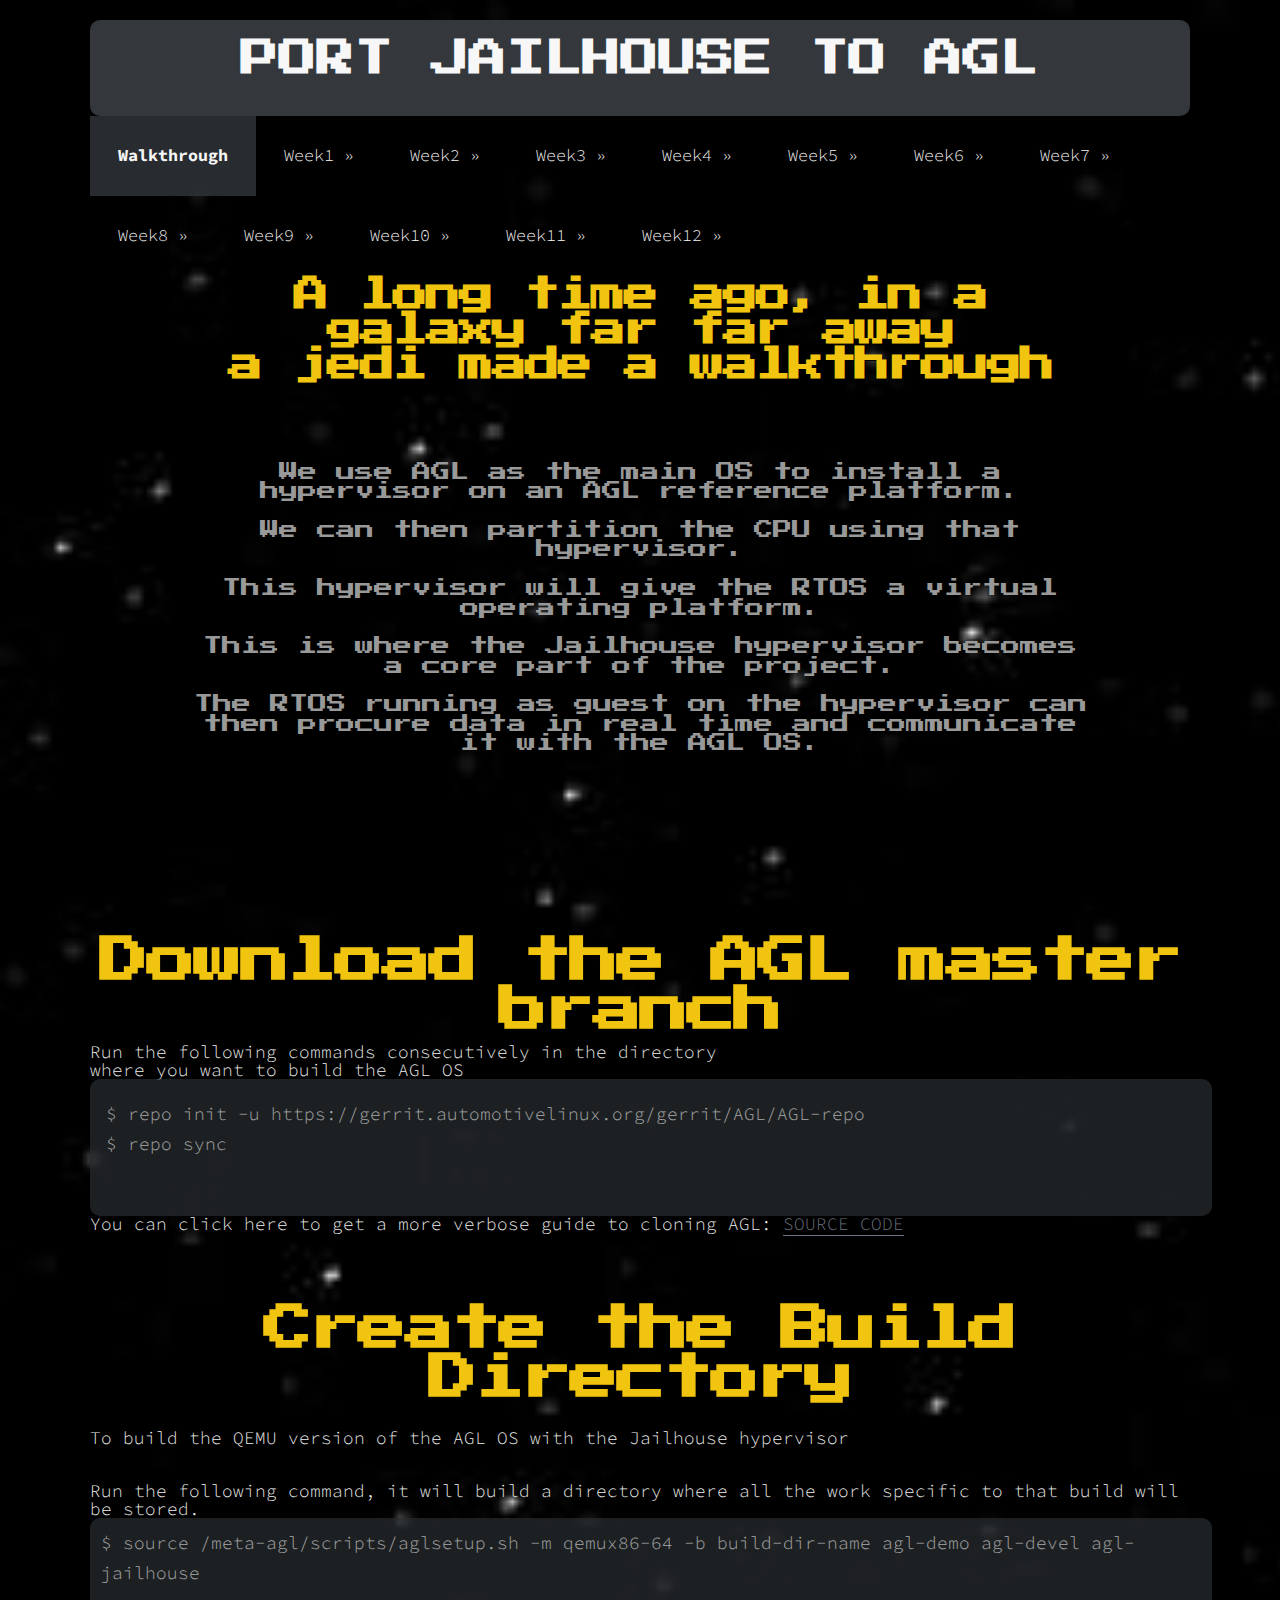
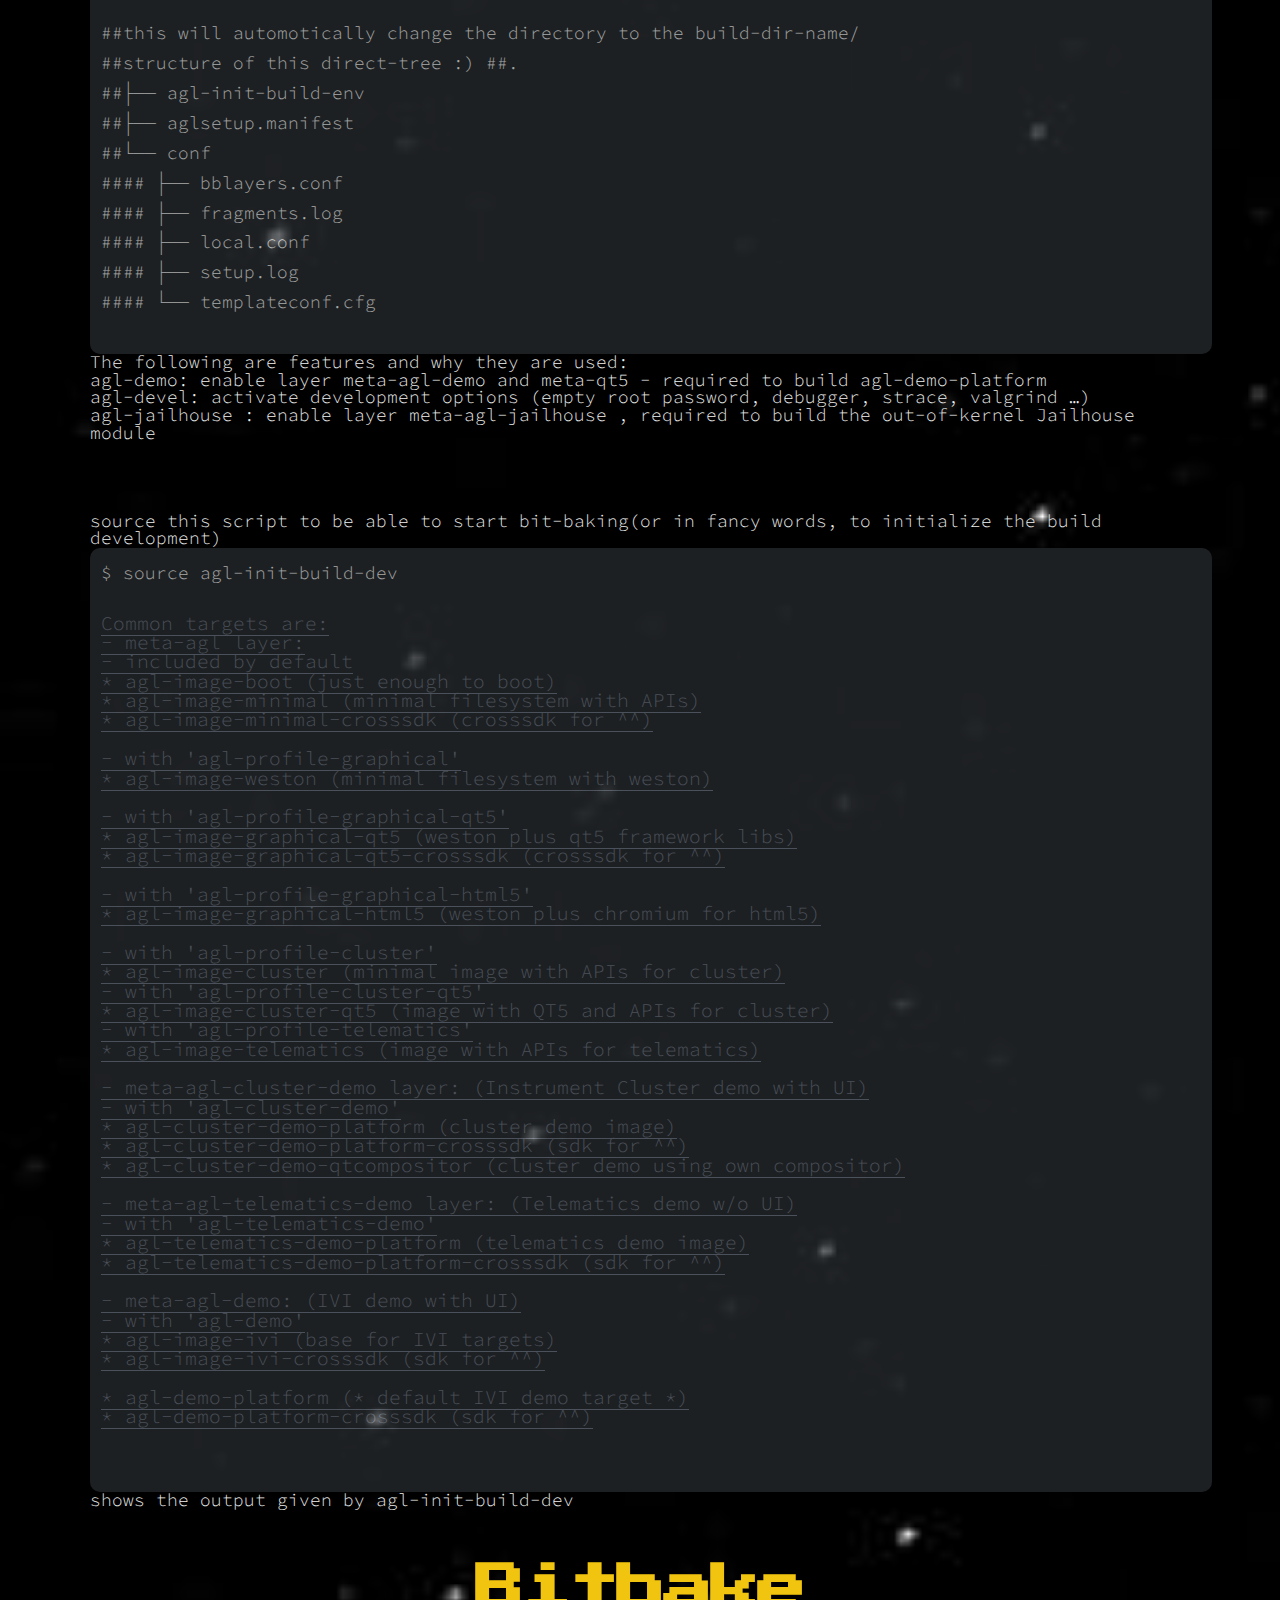
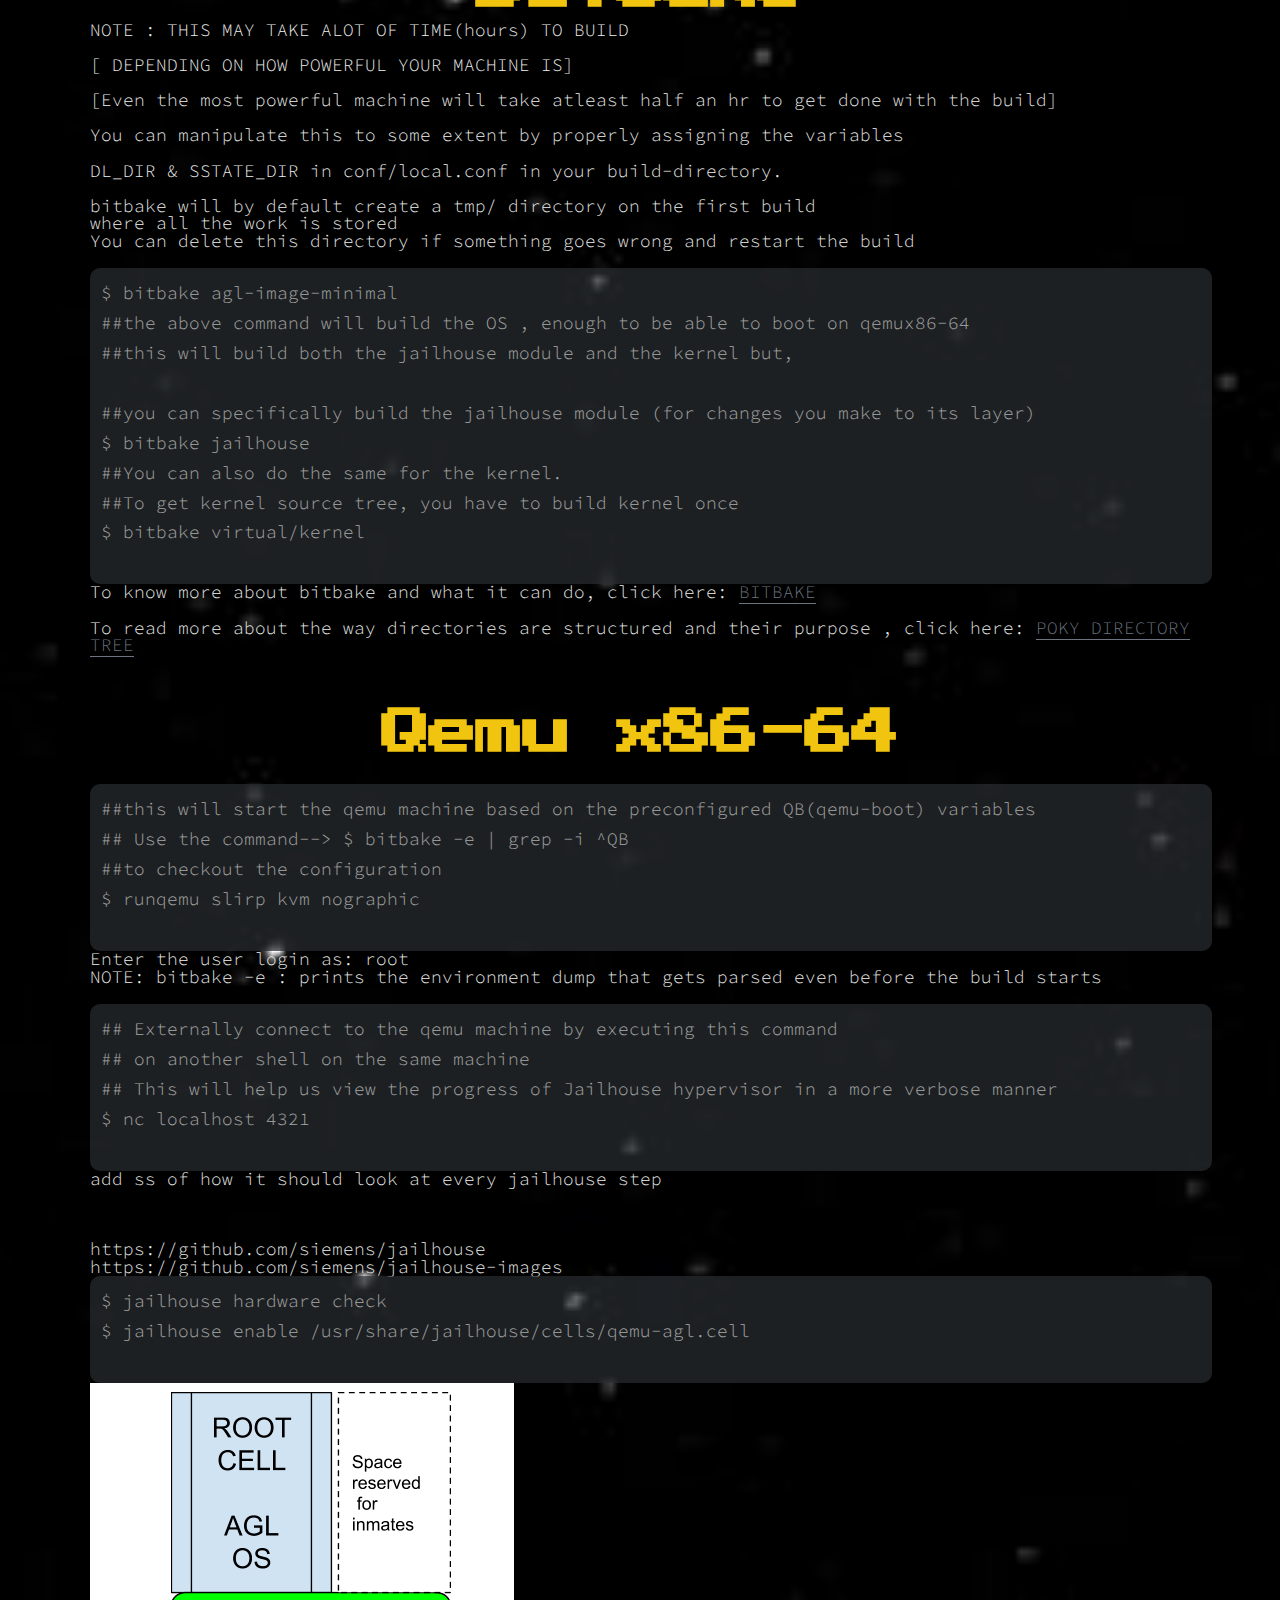
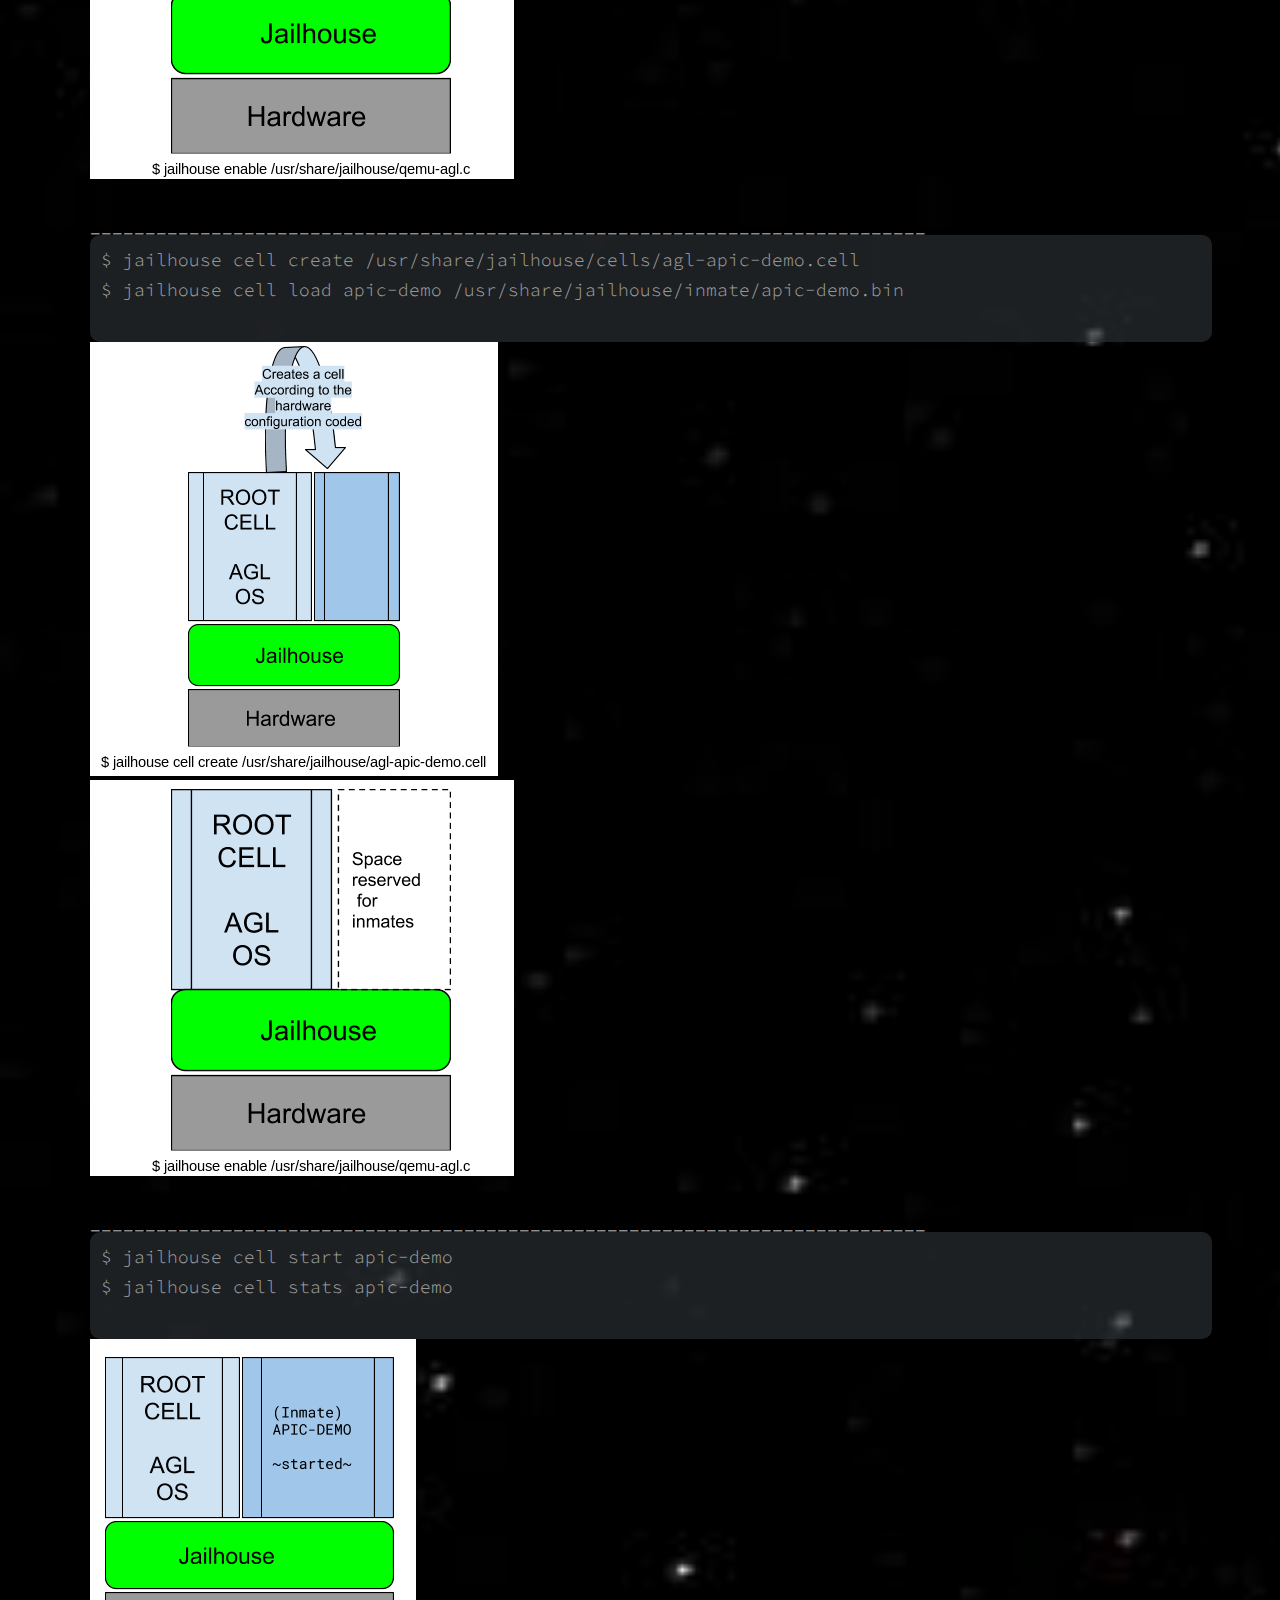
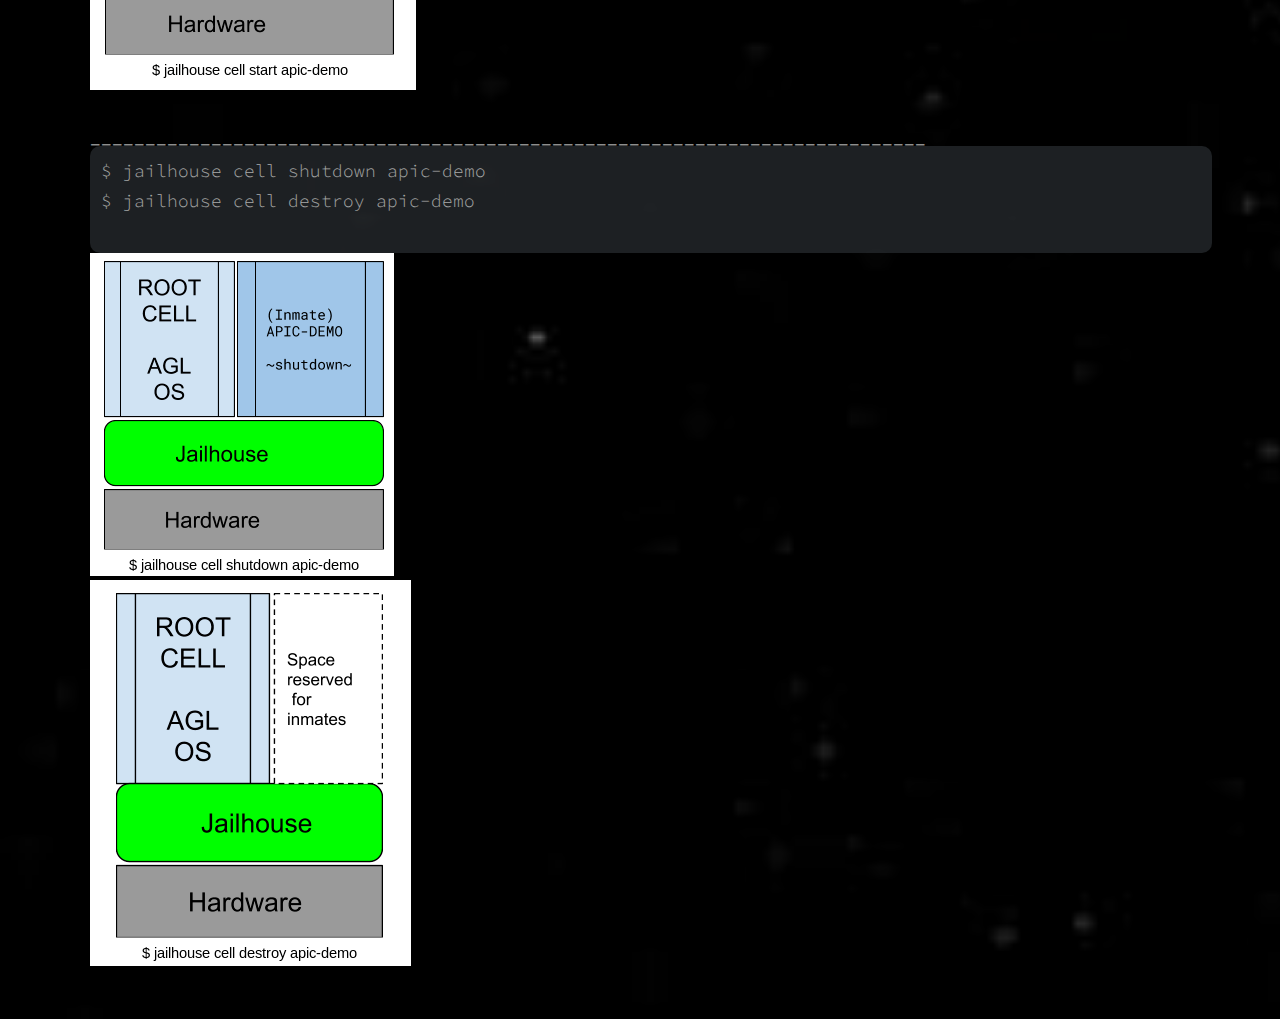
==== commit d186d7c2: "Refactor v0.7" ====
--- a/index.html
+++ b/index.html
@@ -230,7 +230,7 @@
 	</br>
 	Run the following command, it will build a directory where all the work specific to that
 	build will be stored.
-	<img > structure of directory </img>
+	
 	
     </section>
 
@@ -239,8 +239,9 @@
 		<p>
 
 		$ source /meta-agl/scripts/aglsetup.sh -m qemux86-64 -b build-dir-name agl-demo agl-devel agl-jailhouse</br>
-		
-		##this will automotically change the directory to the build-dir-name/ with the following tree</br>
+		</br>
+		##this will automotically change the directory to the build-dir-name/ </br>
+		##structure of this direct-tree :)
 		##.</br>
 		##├── agl-init-build-env</br>
 		##├── aglsetup.manifest</br>
@@ -368,7 +369,8 @@
 			##you can specifically build the jailhouse module (for changes you make to its layer)</br>
 			$ bitbake jailhouse</br>
 			
-			##you can also do the same for the kernel</br>
+			##You can also do the same for the kernel.</br>
+			##To get kernel source tree, you have to build kernel once</br>
 			$ bitbake virtual/kernel</br>
 		
 		</p>
@@ -399,14 +401,16 @@
 		<p>
 			<!-- $bitbake -e | grep -i ^QB -->
 			##this will start the qemu machine based on the preconfigured QB(qemu-boot) variables</br>
-			## Use the command--> $ bitbake -e | grep -i ^QB to checkout the configuration</br></br>
-			## here , bitbake -e is the environment dump that gets parsed before the build actually starts </br></br>
+			## Use the command--> $ bitbake -e | grep -i ^QB </br>##to checkout the configuration</br>
+			
 			$ runqemu slirp kvm nographic</br>
 
 		</p>
 
 	</section>
 	Enter the user login as: root
+	</br>
+	NOTE: bitbake -e : prints the environment dump that gets parsed even before the build starts
     </br>
     </br>
     </div>
@@ -450,13 +454,13 @@
 	<section id="content" class="two-column with-right-sidebar">
 
 		<p>
-
+		    $ jailhouse hardware check </br>
 		    $ jailhouse enable /usr/share/jailhouse/cells/qemu-agl.cell</br>
 
 		</p>
 
 	</section>
-
+    <img src="pics/enable.png"></img>
     </br>
     </div>
 
@@ -478,7 +482,9 @@
 		</p>
 
 	</section>
-
+	<img src="pics/create.png"></img>
+    </br>
+	<img src="pics/enable.png"></img>
     </br>
     </div>
 
@@ -499,7 +505,7 @@
 		</p>
 
 	</section>
-
+	<img src="pics/start.png"></img>
     </br>
     </div>
 
@@ -518,7 +524,9 @@
 		</p>
 
 	</section>
-
+	<img src="pics/shutdown.png"></img>
+    </br>
+	<img src="pics/destroy.png"></img>
     </br>
     </div>
 
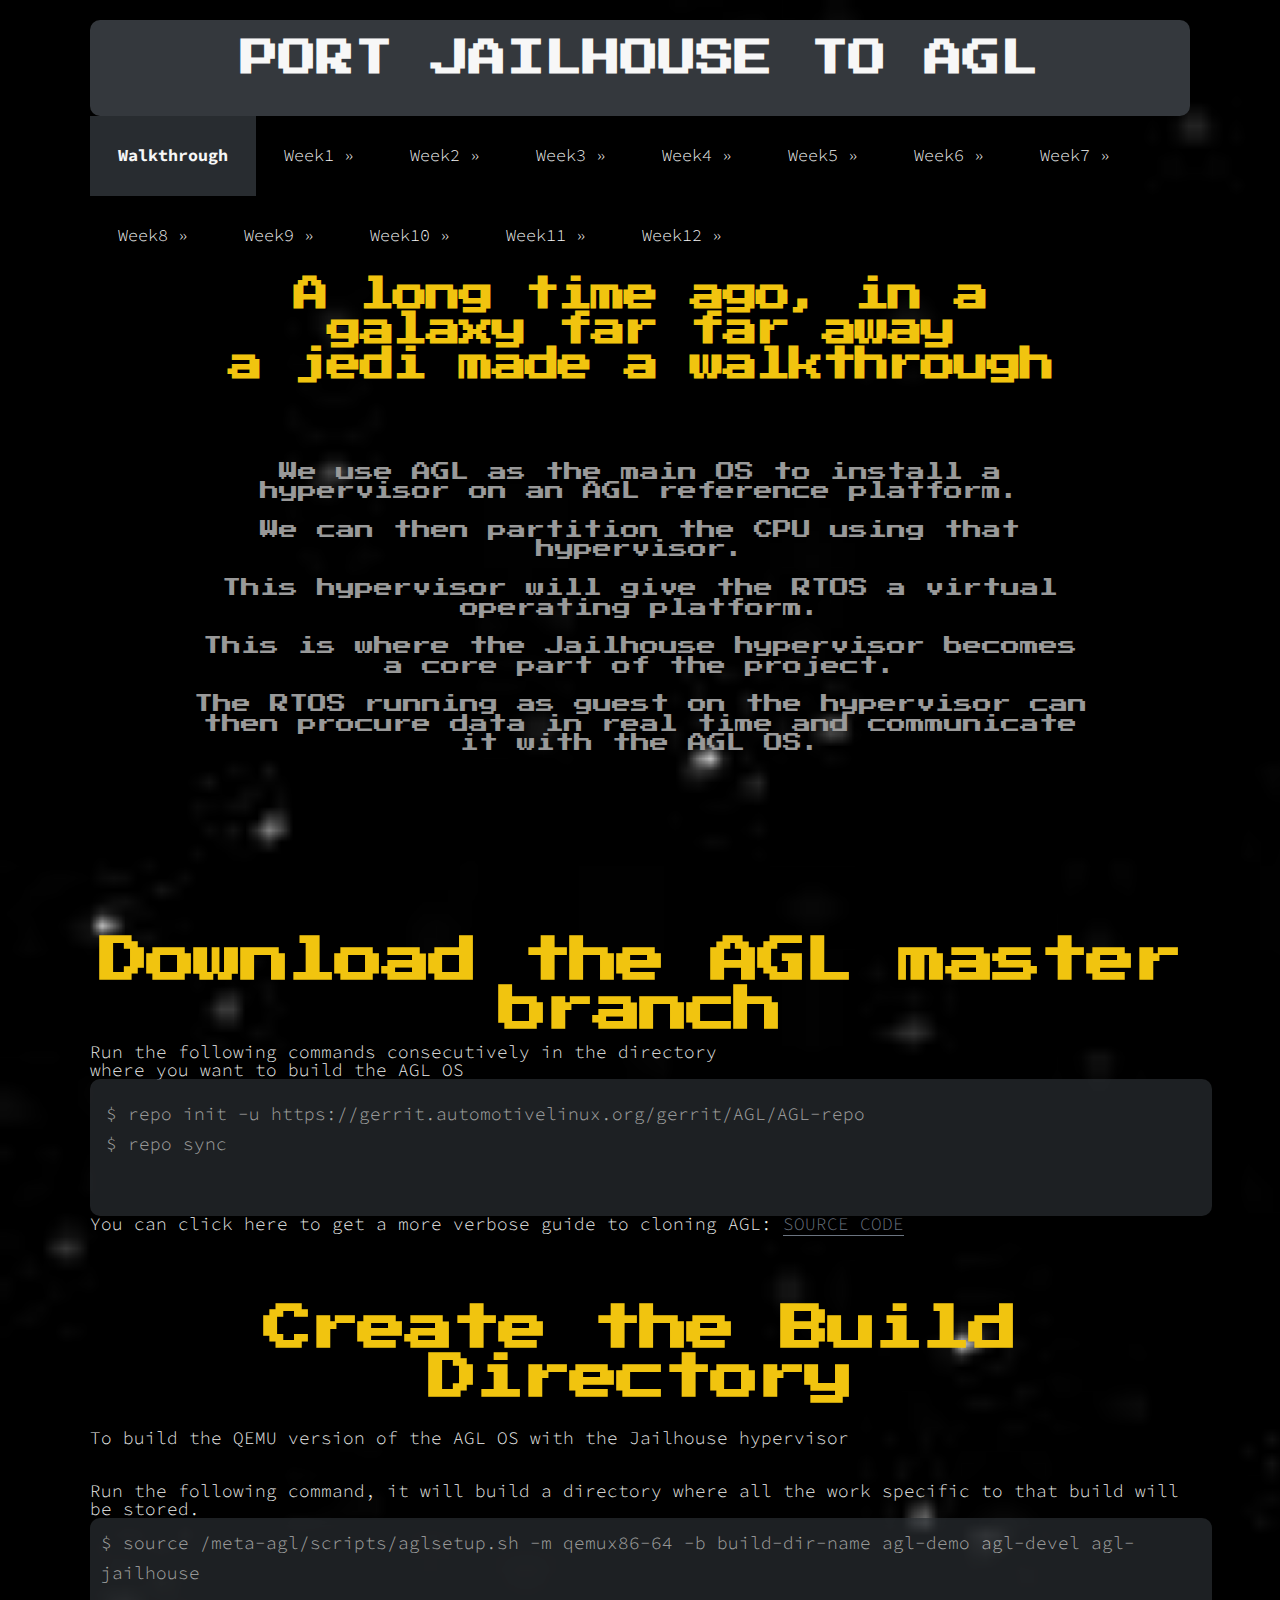
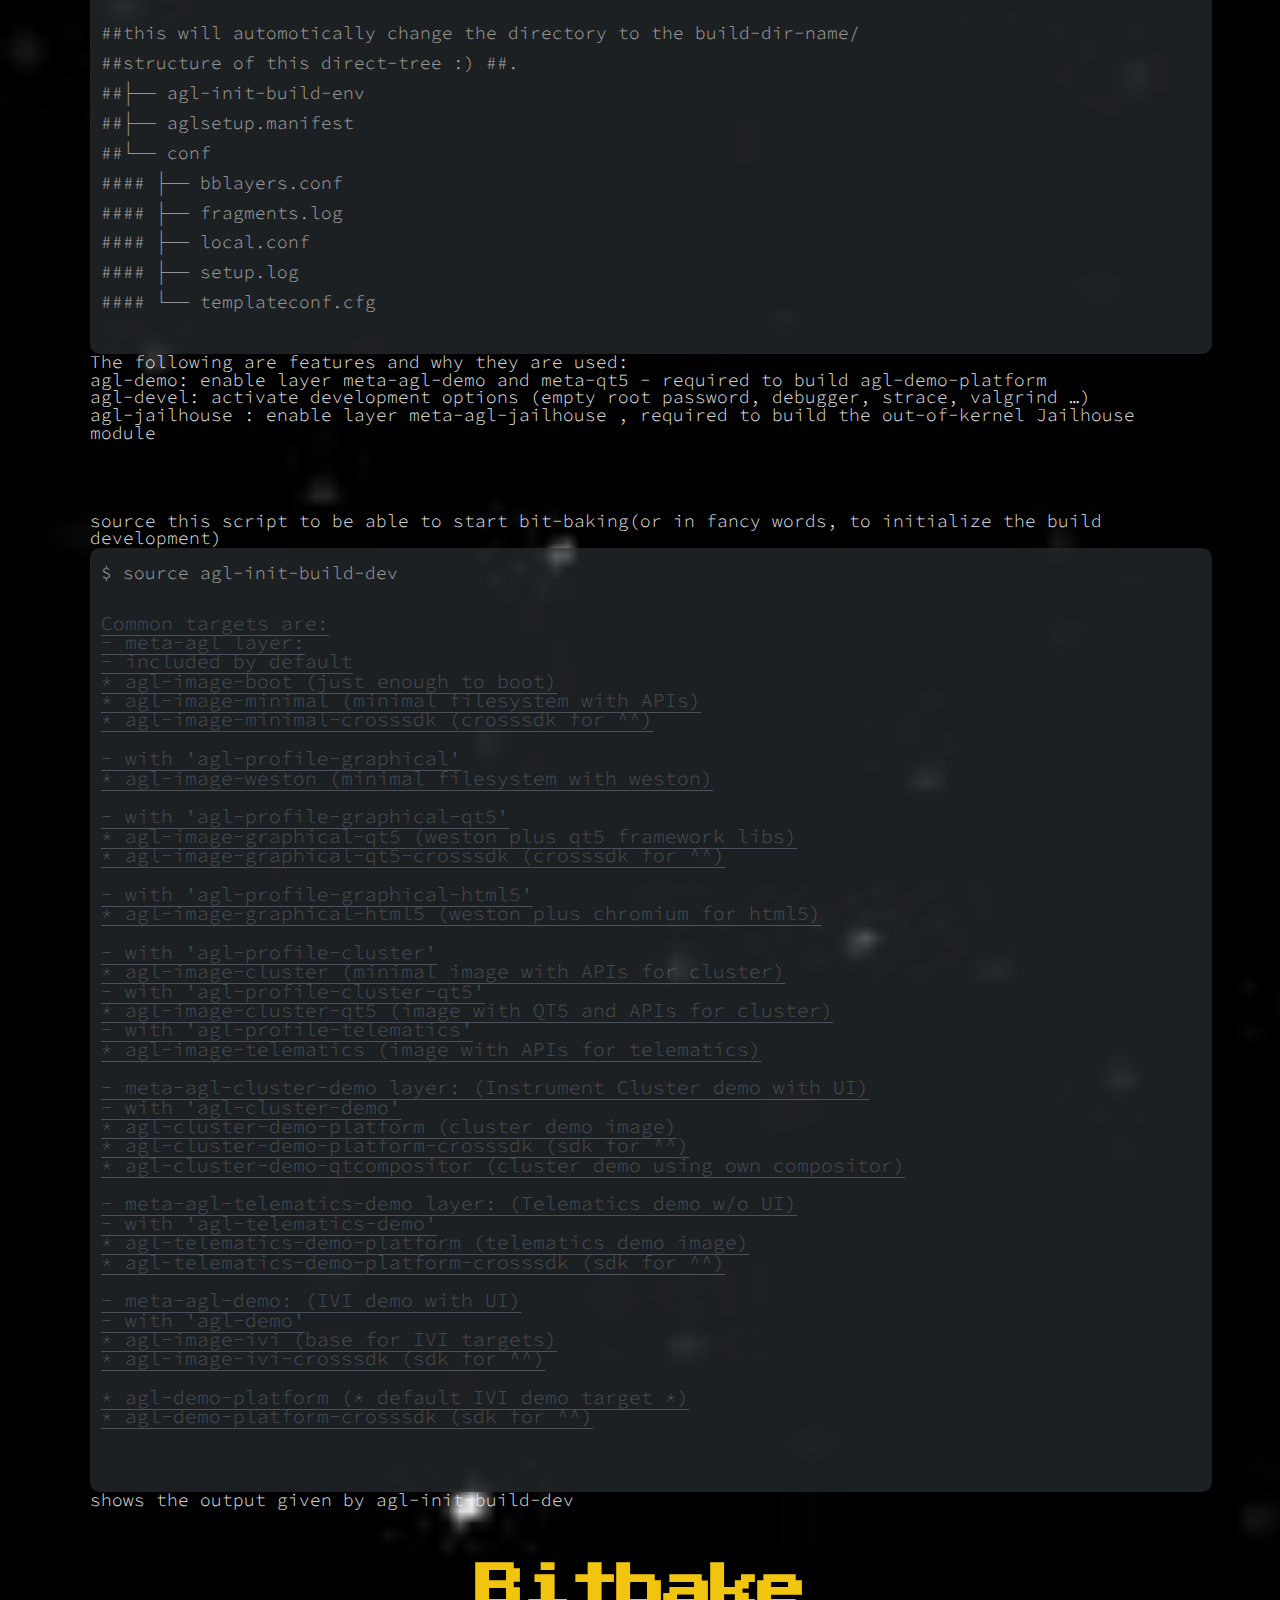
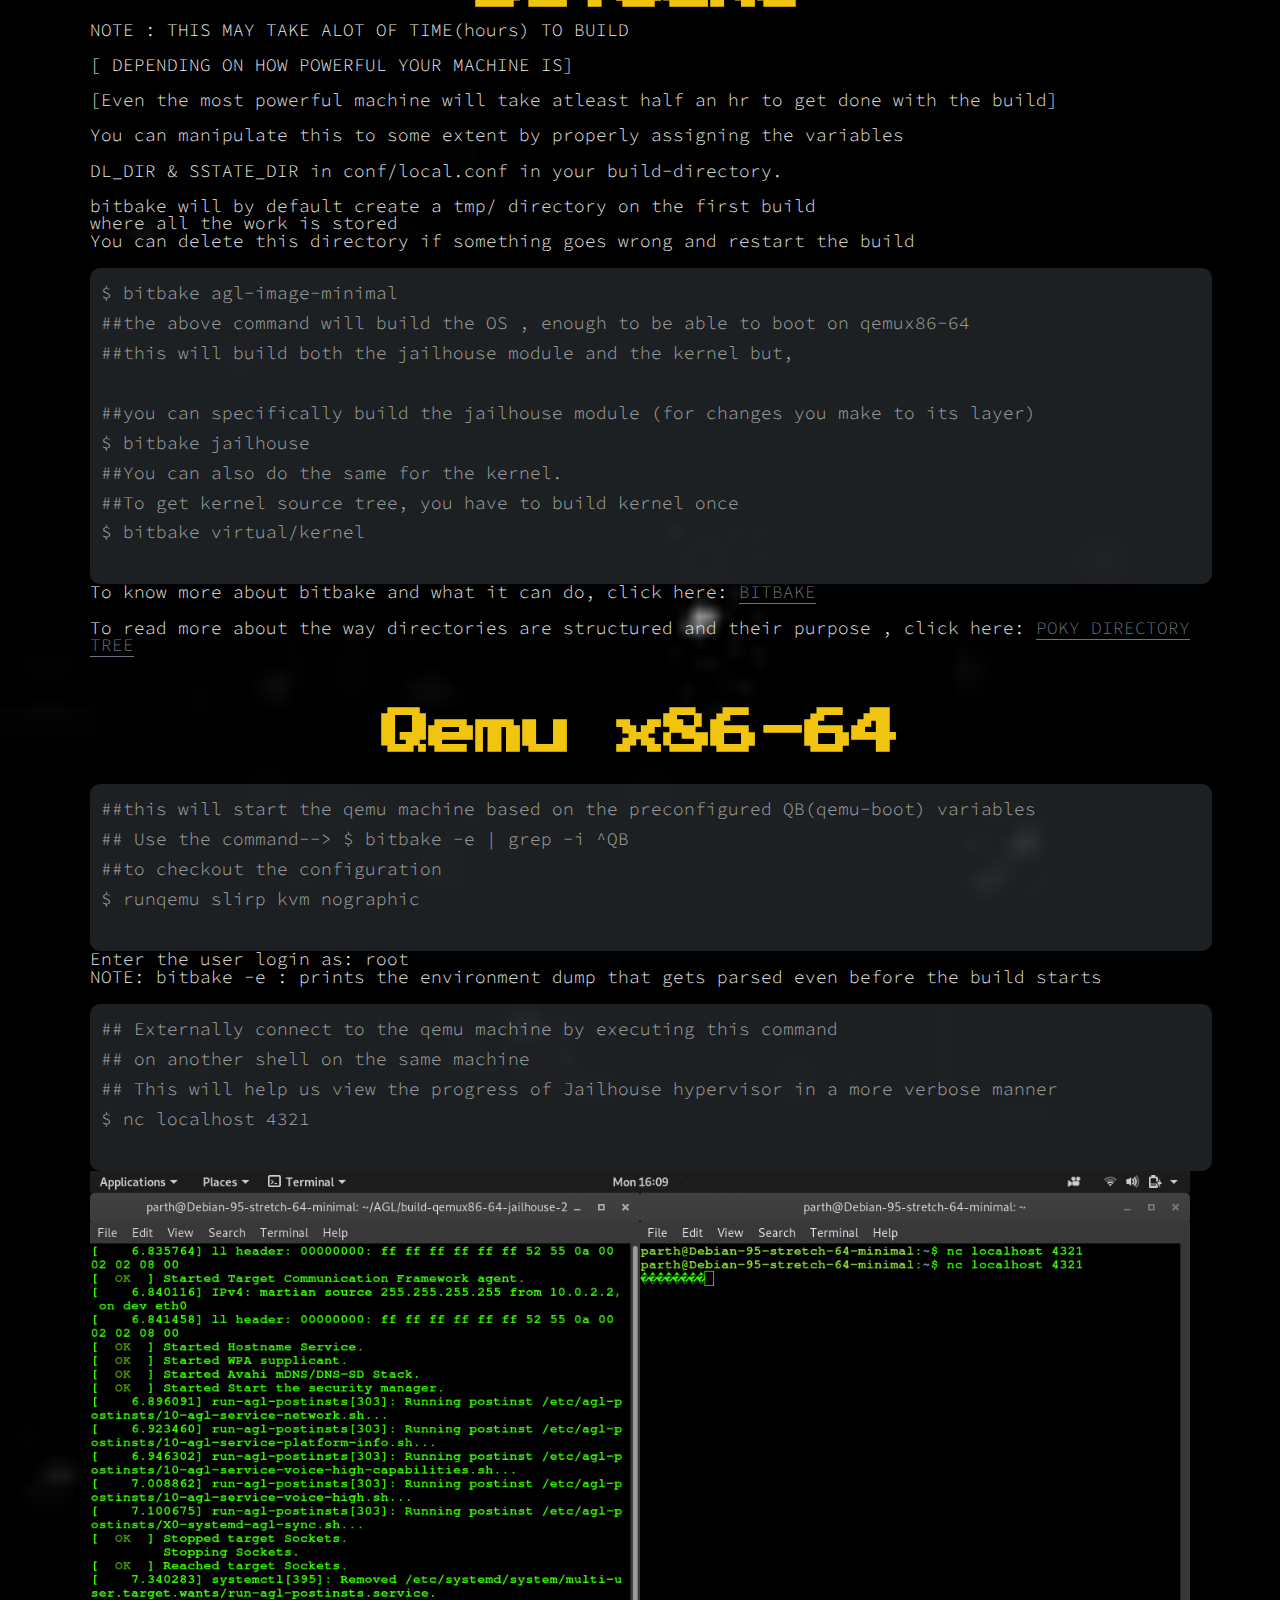
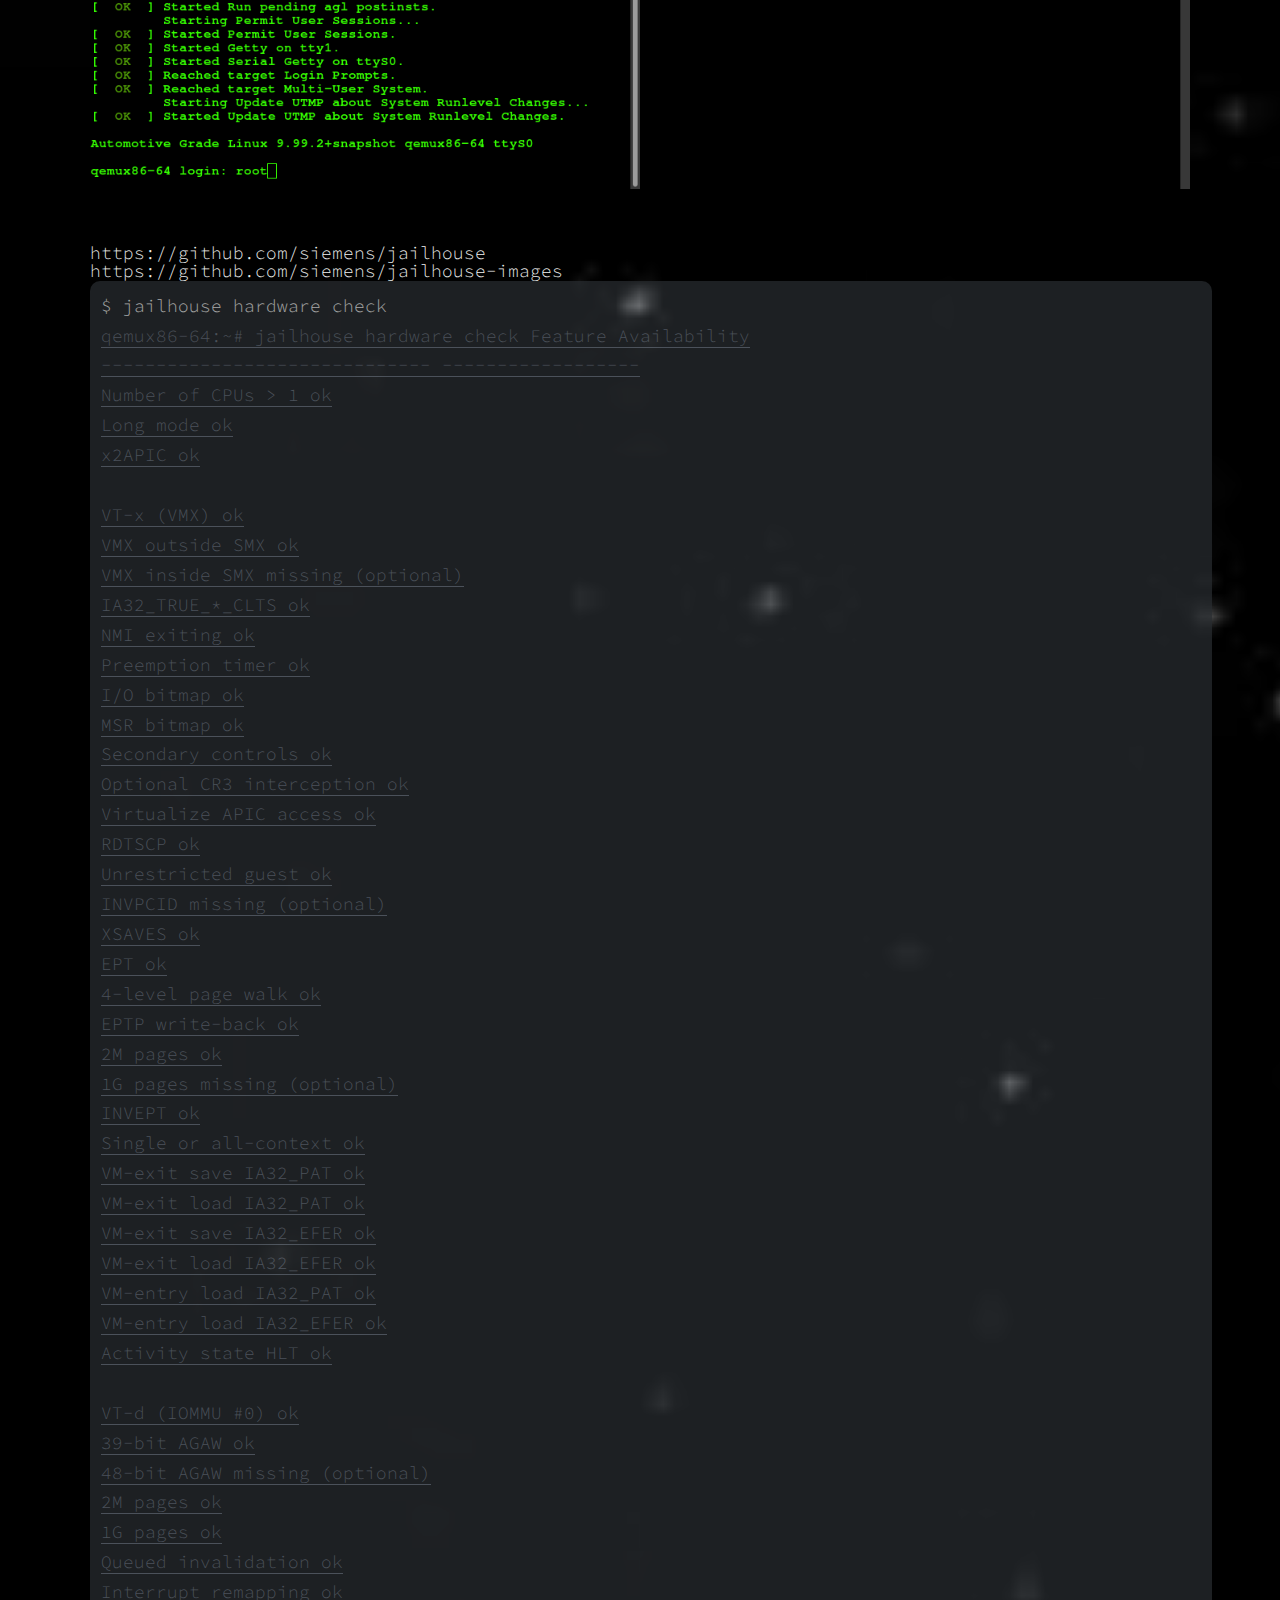
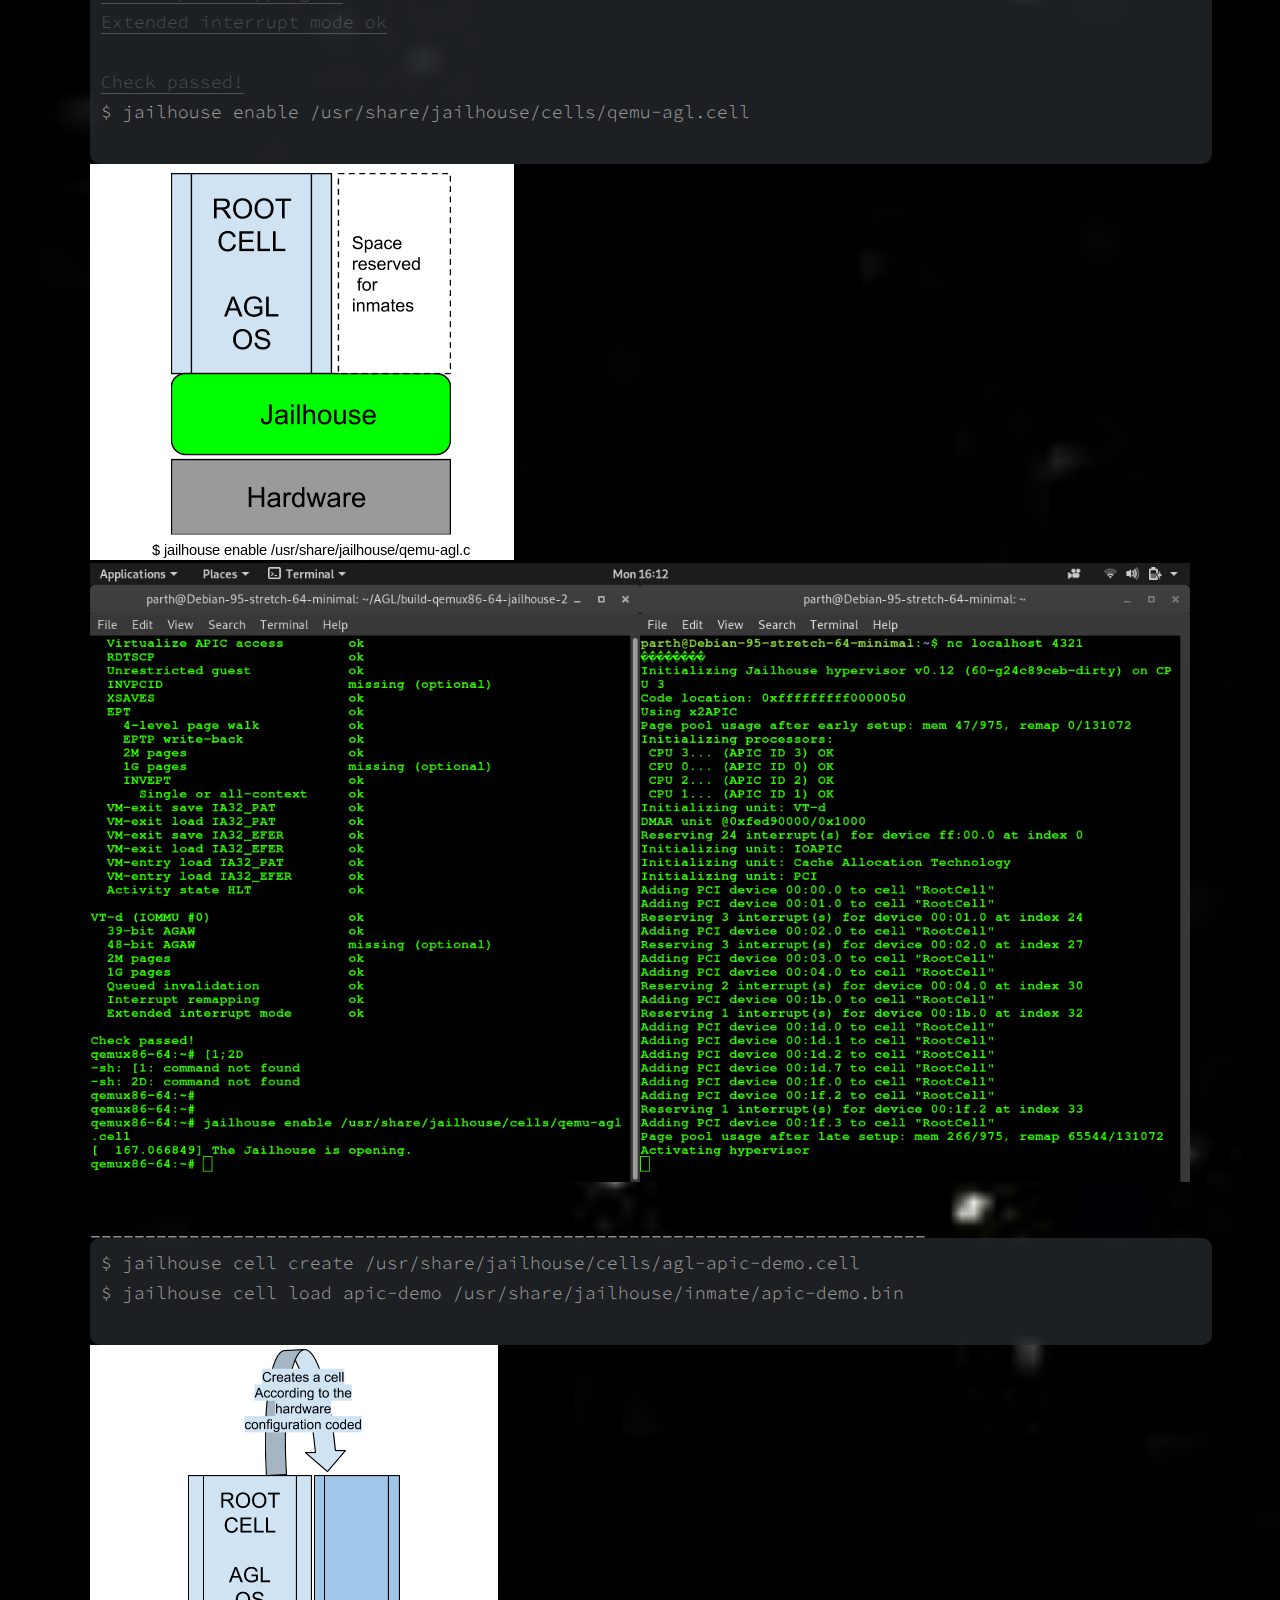
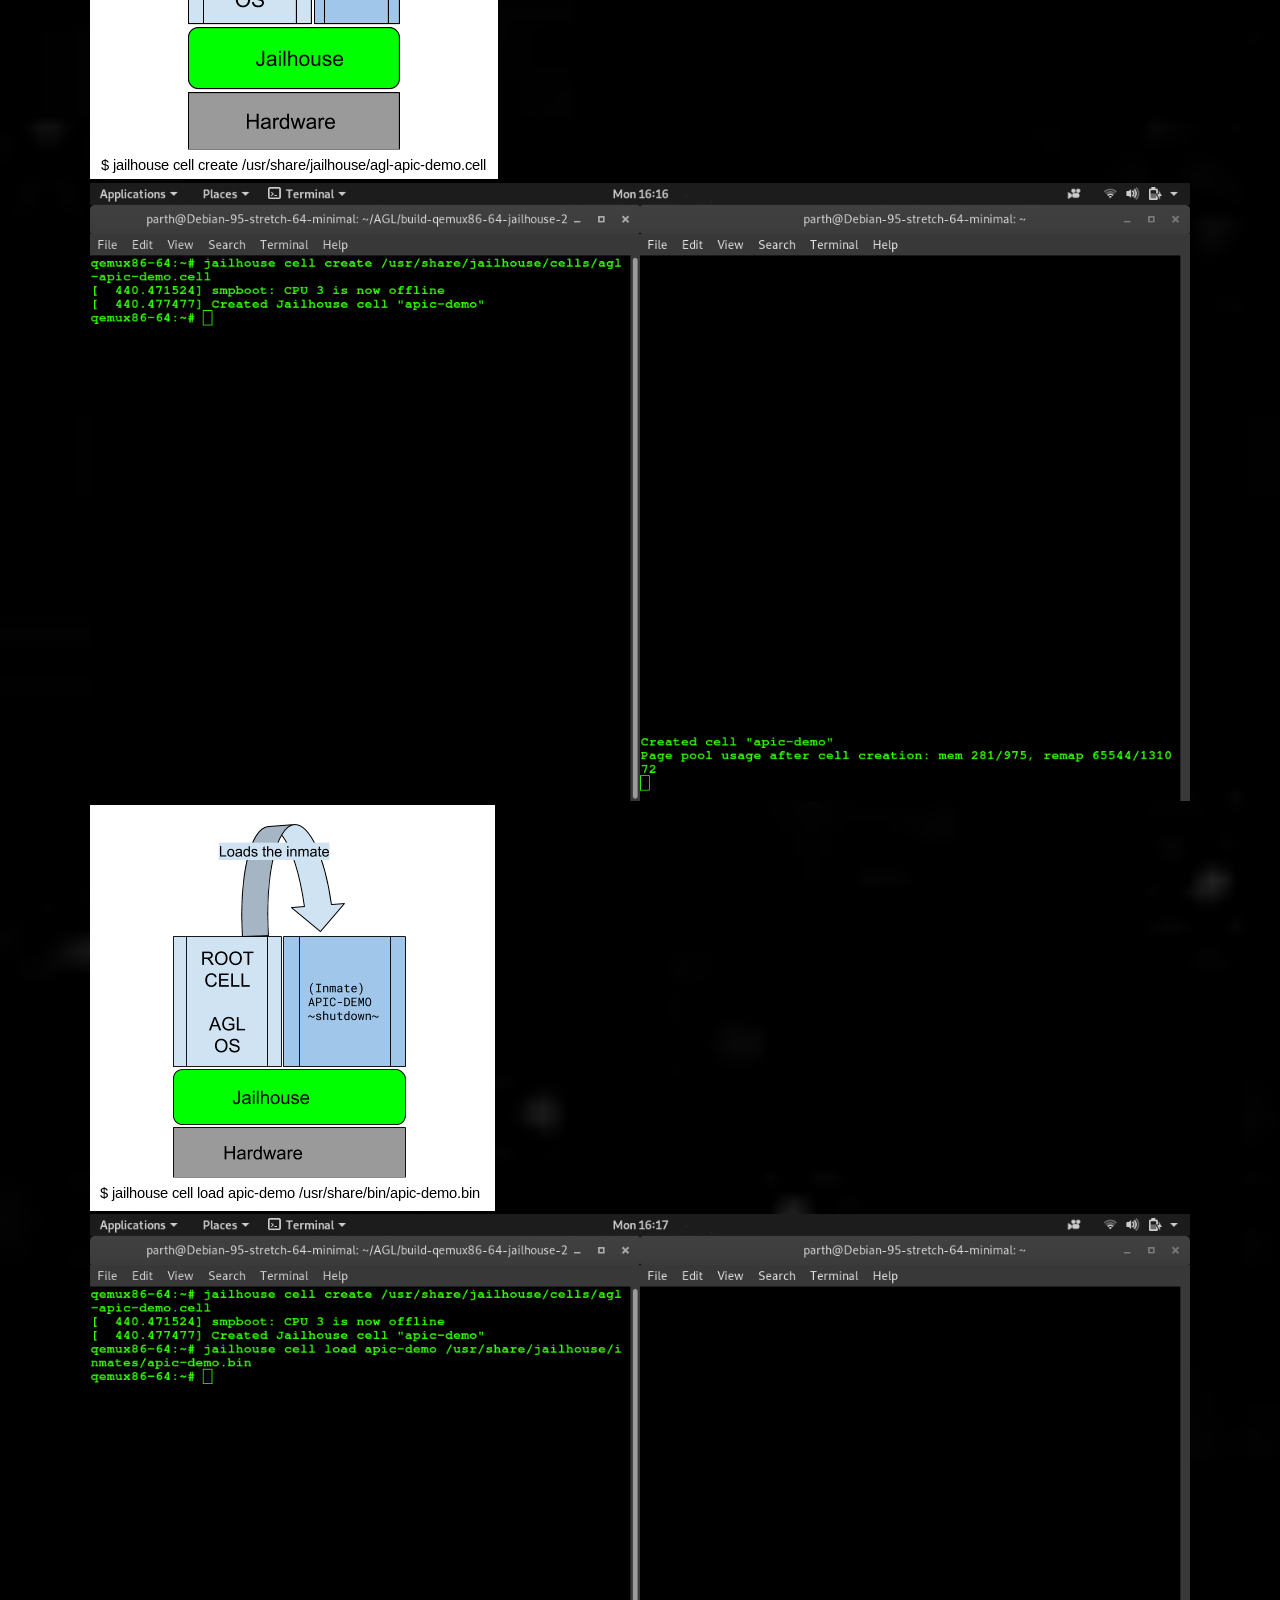
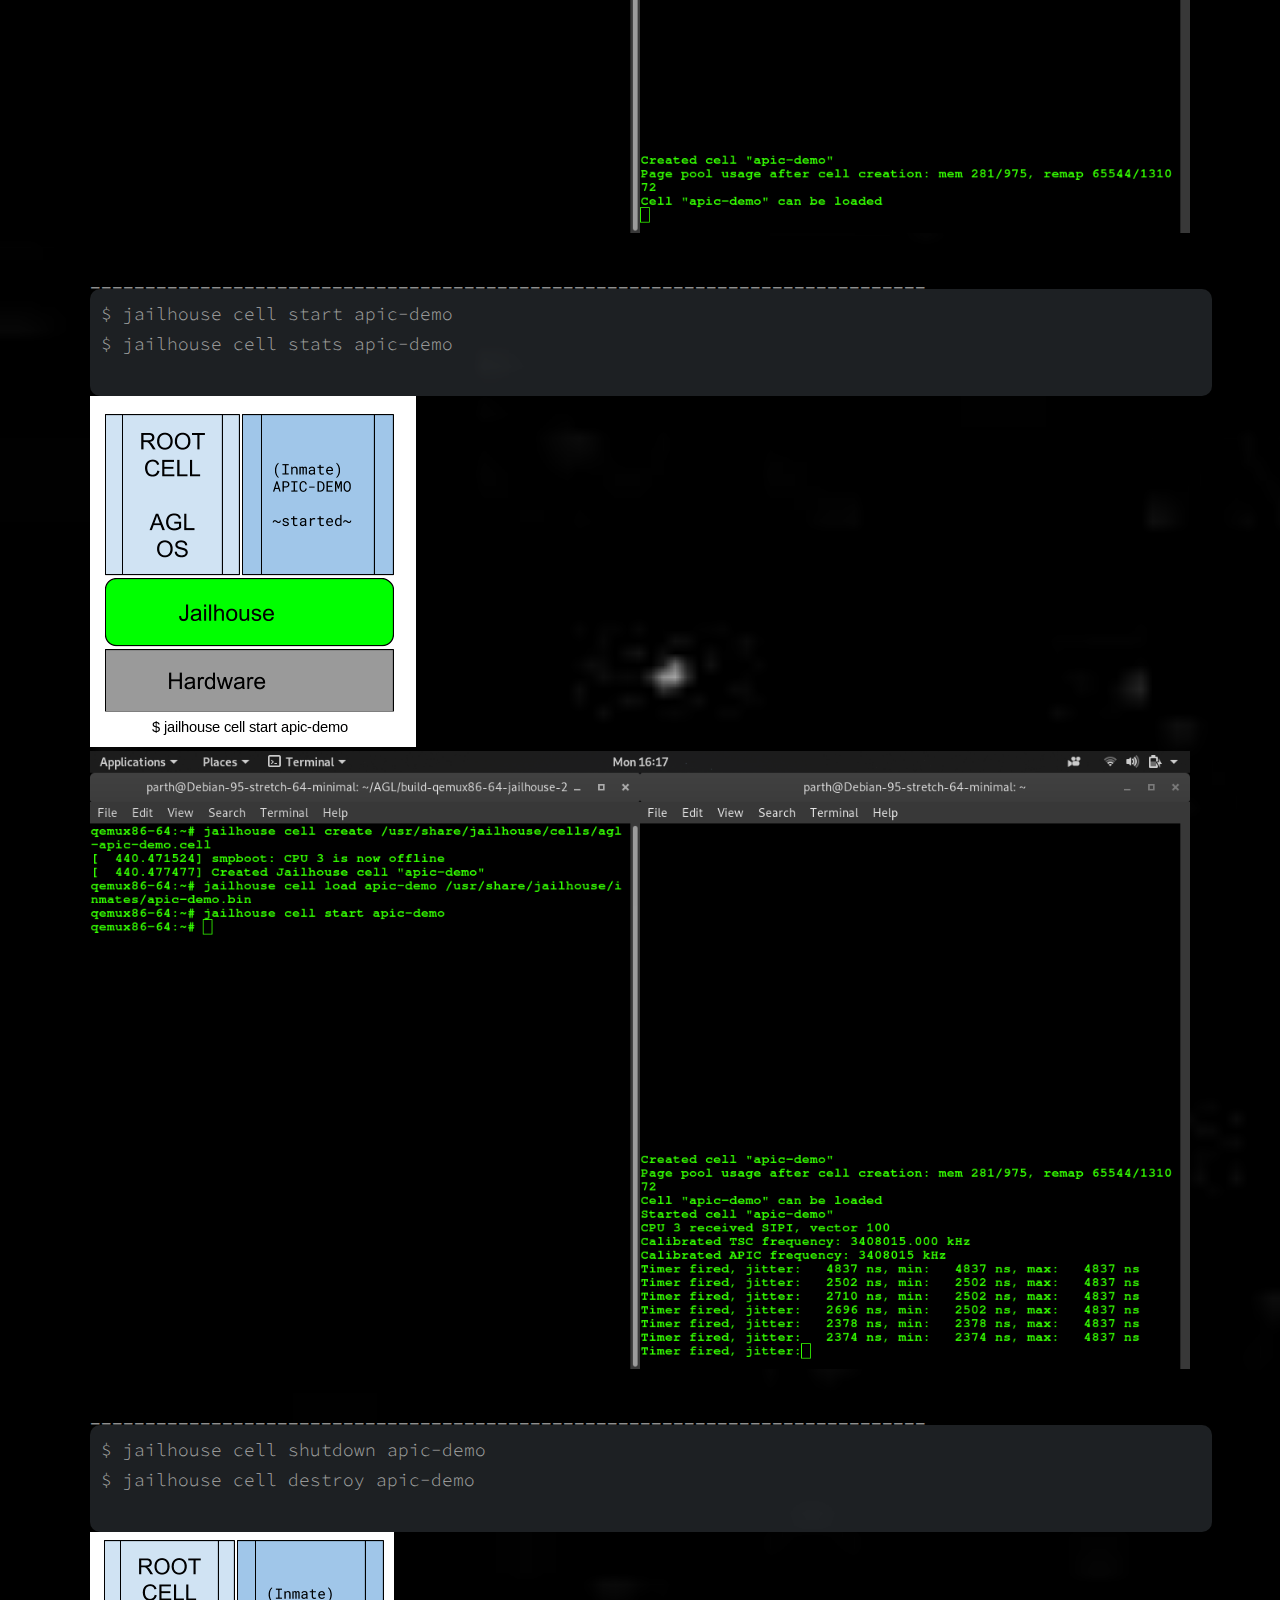
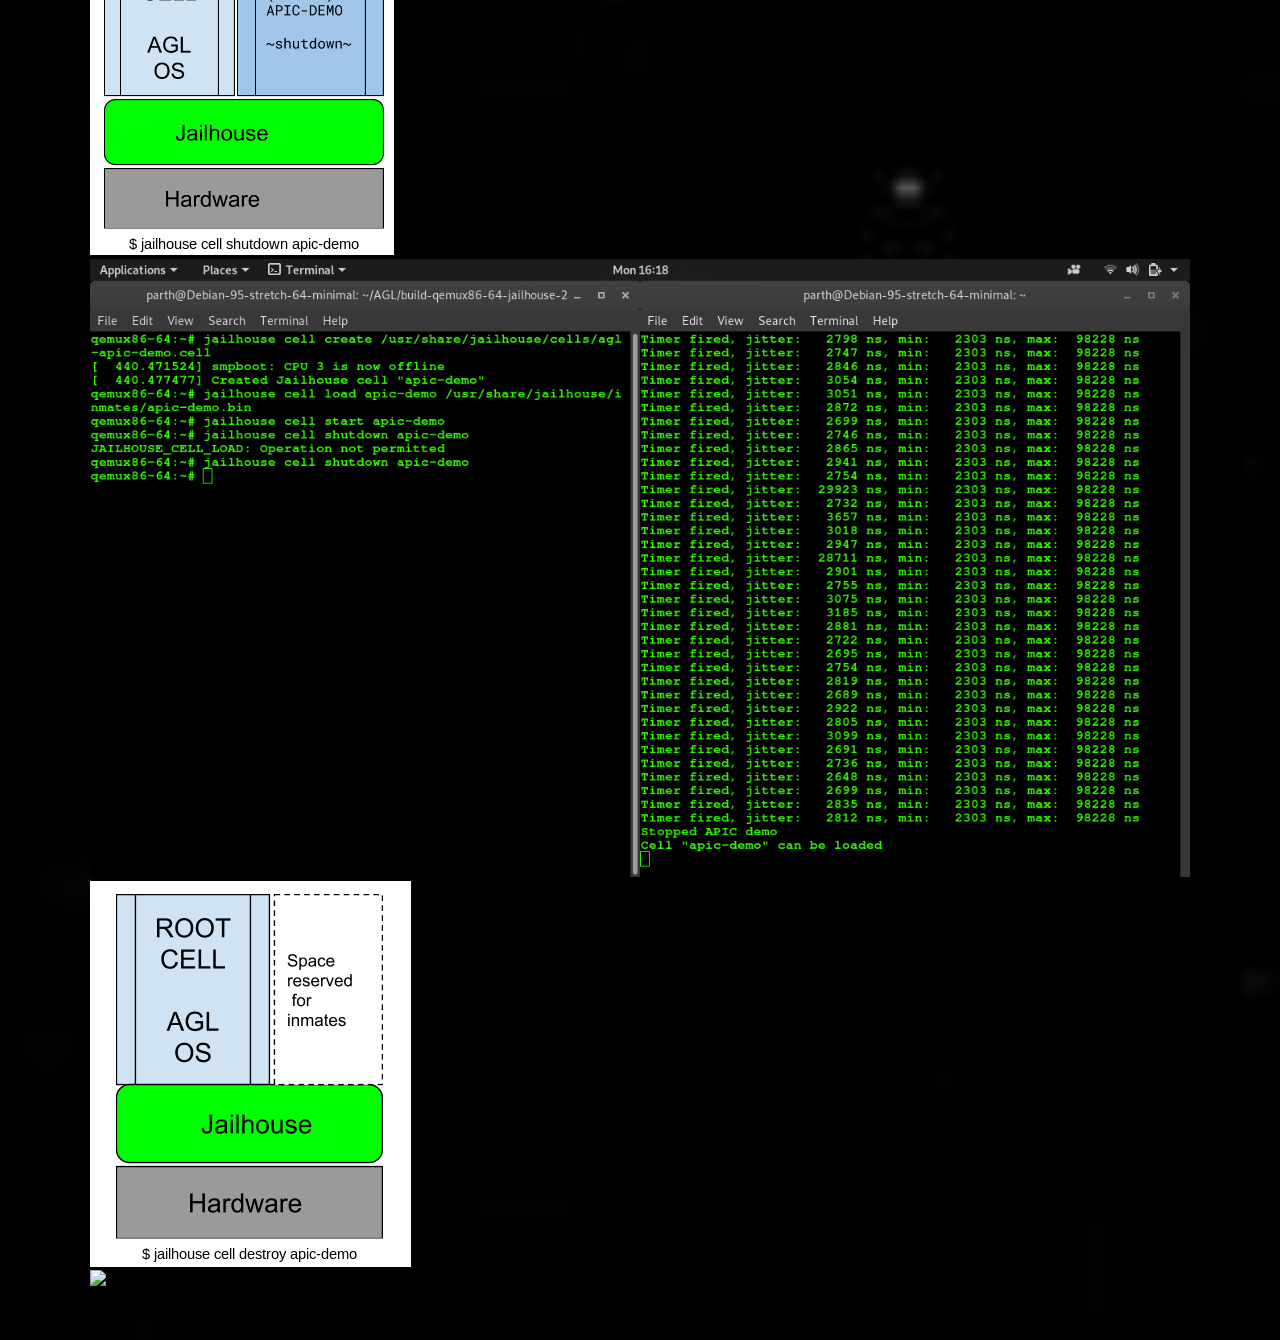
==== commit 585eb77e: "Refactor V0.8" ====
--- a/index.html
+++ b/index.html
@@ -434,7 +434,7 @@
 
 	</section>
 	
-		<img href="">add ss of how it should look at every jailhouse step</img>
+	<img src="porting/login.png"></img>
 
     </br>
     </div>
@@ -455,12 +455,63 @@
 
 		<p>
 		    $ jailhouse hardware check </br>
+<a>
+qemux86-64:~# jailhouse hardware check
+Feature                         Availability</br>
+------------------------------  ------------------</br>
+Number of CPUs > 1              ok</br>
+Long mode                       ok</br>
+x2APIC                          ok</br>
+</br>
+VT-x (VMX)                      ok</br>
+  VMX outside SMX               ok</br>
+  VMX inside SMX                missing (optional)</br>
+  IA32_TRUE_*_CLTS              ok</br>
+  NMI exiting                   ok</br>
+  Preemption timer              ok</br>
+  I/O bitmap                    ok</br>
+  MSR bitmap                    ok</br>
+  Secondary controls            ok</br>
+  Optional CR3 interception     ok</br>
+  Virtualize APIC access        ok</br>
+  RDTSCP                        ok</br>
+  Unrestricted guest            ok</br>
+  INVPCID                       missing (optional)</br>
+  XSAVES                        ok</br>
+  EPT                           ok</br>
+    4-level page walk           ok</br>
+    EPTP write-back             ok</br>
+    2M pages                    ok</br>
+    1G pages                    missing (optional)</br>
+    INVEPT                      ok</br>
+      Single or all-context     ok</br>
+  VM-exit save IA32_PAT         ok</br>
+  VM-exit load IA32_PAT         ok</br>
+  VM-exit save IA32_EFER        ok</br>
+  VM-exit load IA32_EFER        ok</br>
+  VM-entry load IA32_PAT        ok</br>
+  VM-entry load IA32_EFER       ok</br>
+  Activity state HLT            ok</br>
+</br>
+VT-d (IOMMU #0)                 ok</br>
+  39-bit AGAW                   ok</br>
+  48-bit AGAW                   missing (optional)</br>
+  2M pages                      ok</br>
+  1G pages                      ok</br>
+  Queued invalidation           ok</br>
+  Interrupt remapping           ok</br>
+  Extended interrupt mode       ok</br>
+</br>
+Check passed!</br>
+</a>
 		    $ jailhouse enable /usr/share/jailhouse/cells/qemu-agl.cell</br>
 
 		</p>
 
 	</section>
     <img src="pics/enable.png"></img>
+    </br>
+    <img src="porting/enable.png"></png>
     </br>
     </div>
 
@@ -484,7 +535,11 @@
 	</section>
 	<img src="pics/create.png"></img>
     </br>
-	<img src="pics/enable.png"></img>
+	<img src="porting/create.png"></img>
+    </br>
+	<img src="pics/load.png"></img>
+    </br>
+	<img src="porting/load.png"></img>
     </br>
     </div>
 
@@ -507,6 +562,7 @@
 	</section>
 	<img src="pics/start.png"></img>
     </br>
+	<img src="porting/start.png"></img>
     </div>
 
     <div>
@@ -526,7 +582,11 @@
 	</section>
 	<img src="pics/shutdown.png"></img>
     </br>
+	<img src="porting/shutdown.png"></img>
+    </br>
 	<img src="pics/destroy.png"></img>
+    </br>
+	<img src="porting/destroy.png"></img>
     </br>
     </div>
 
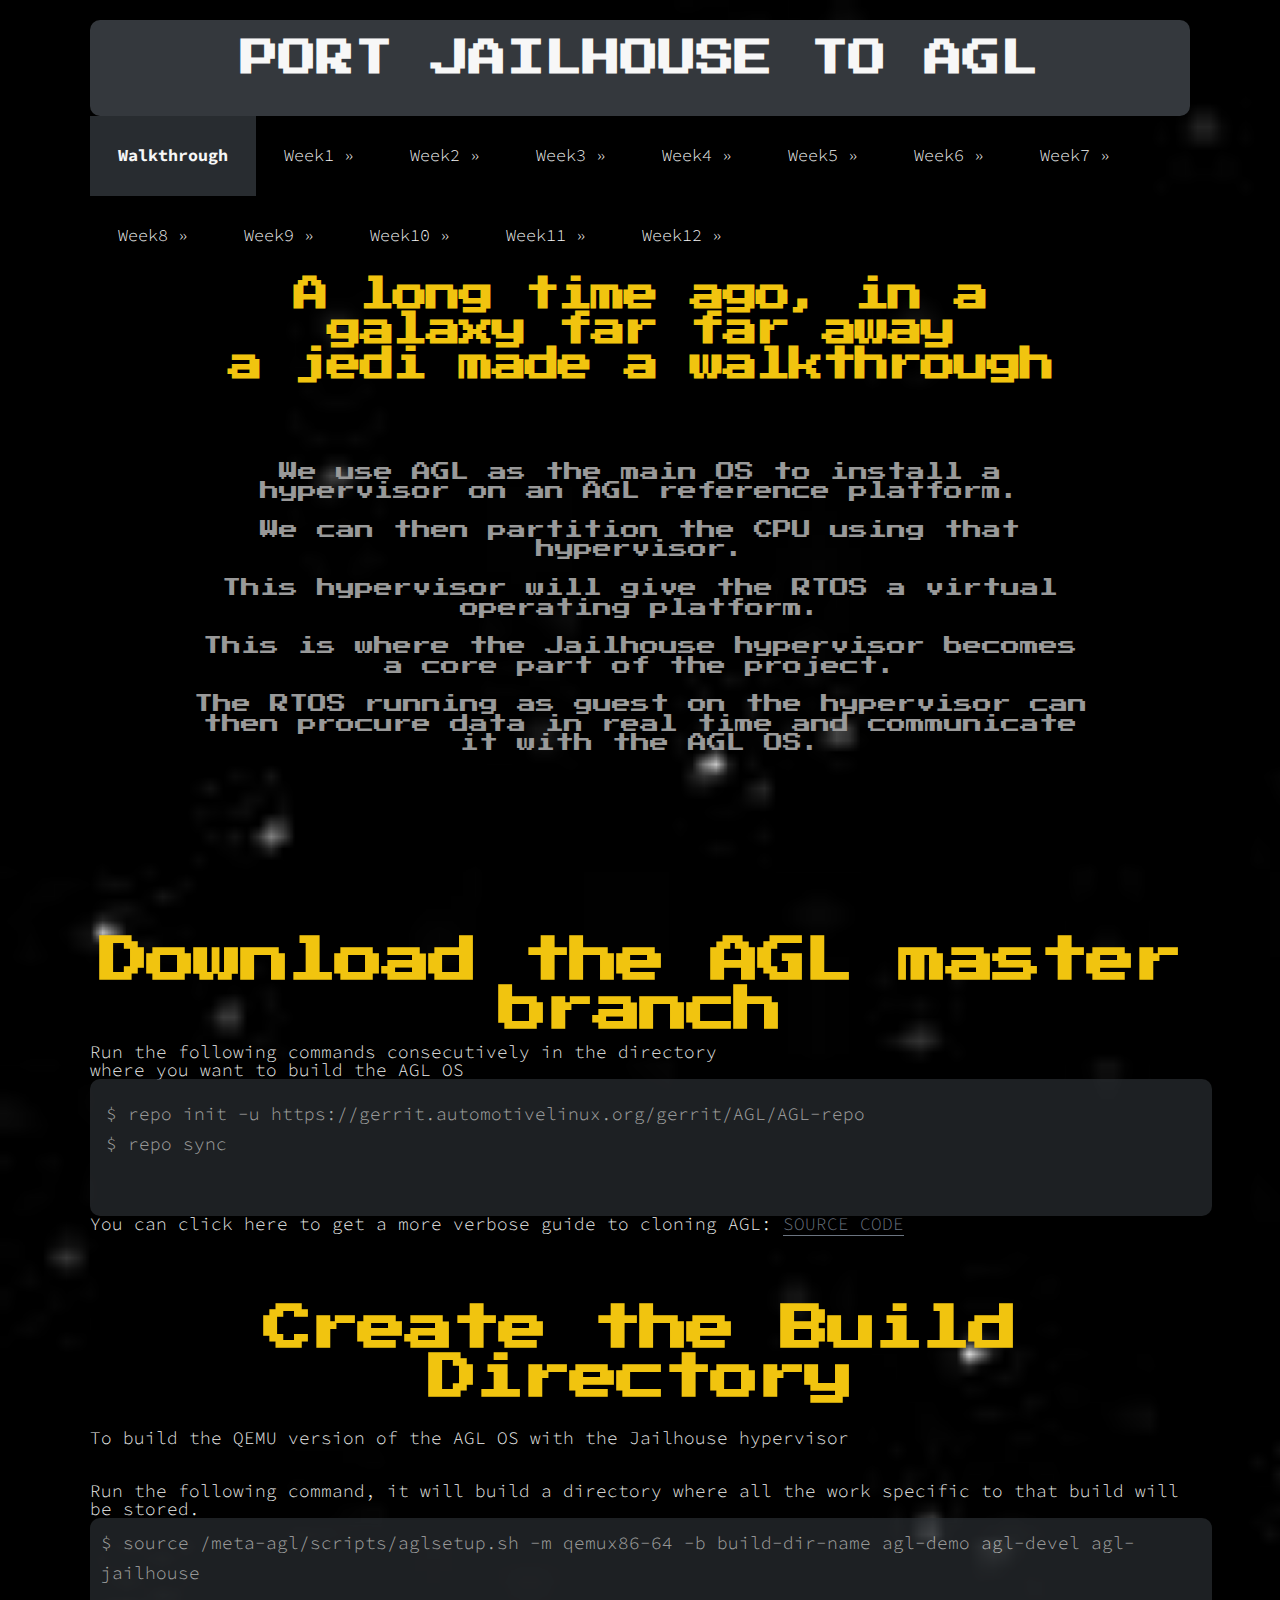
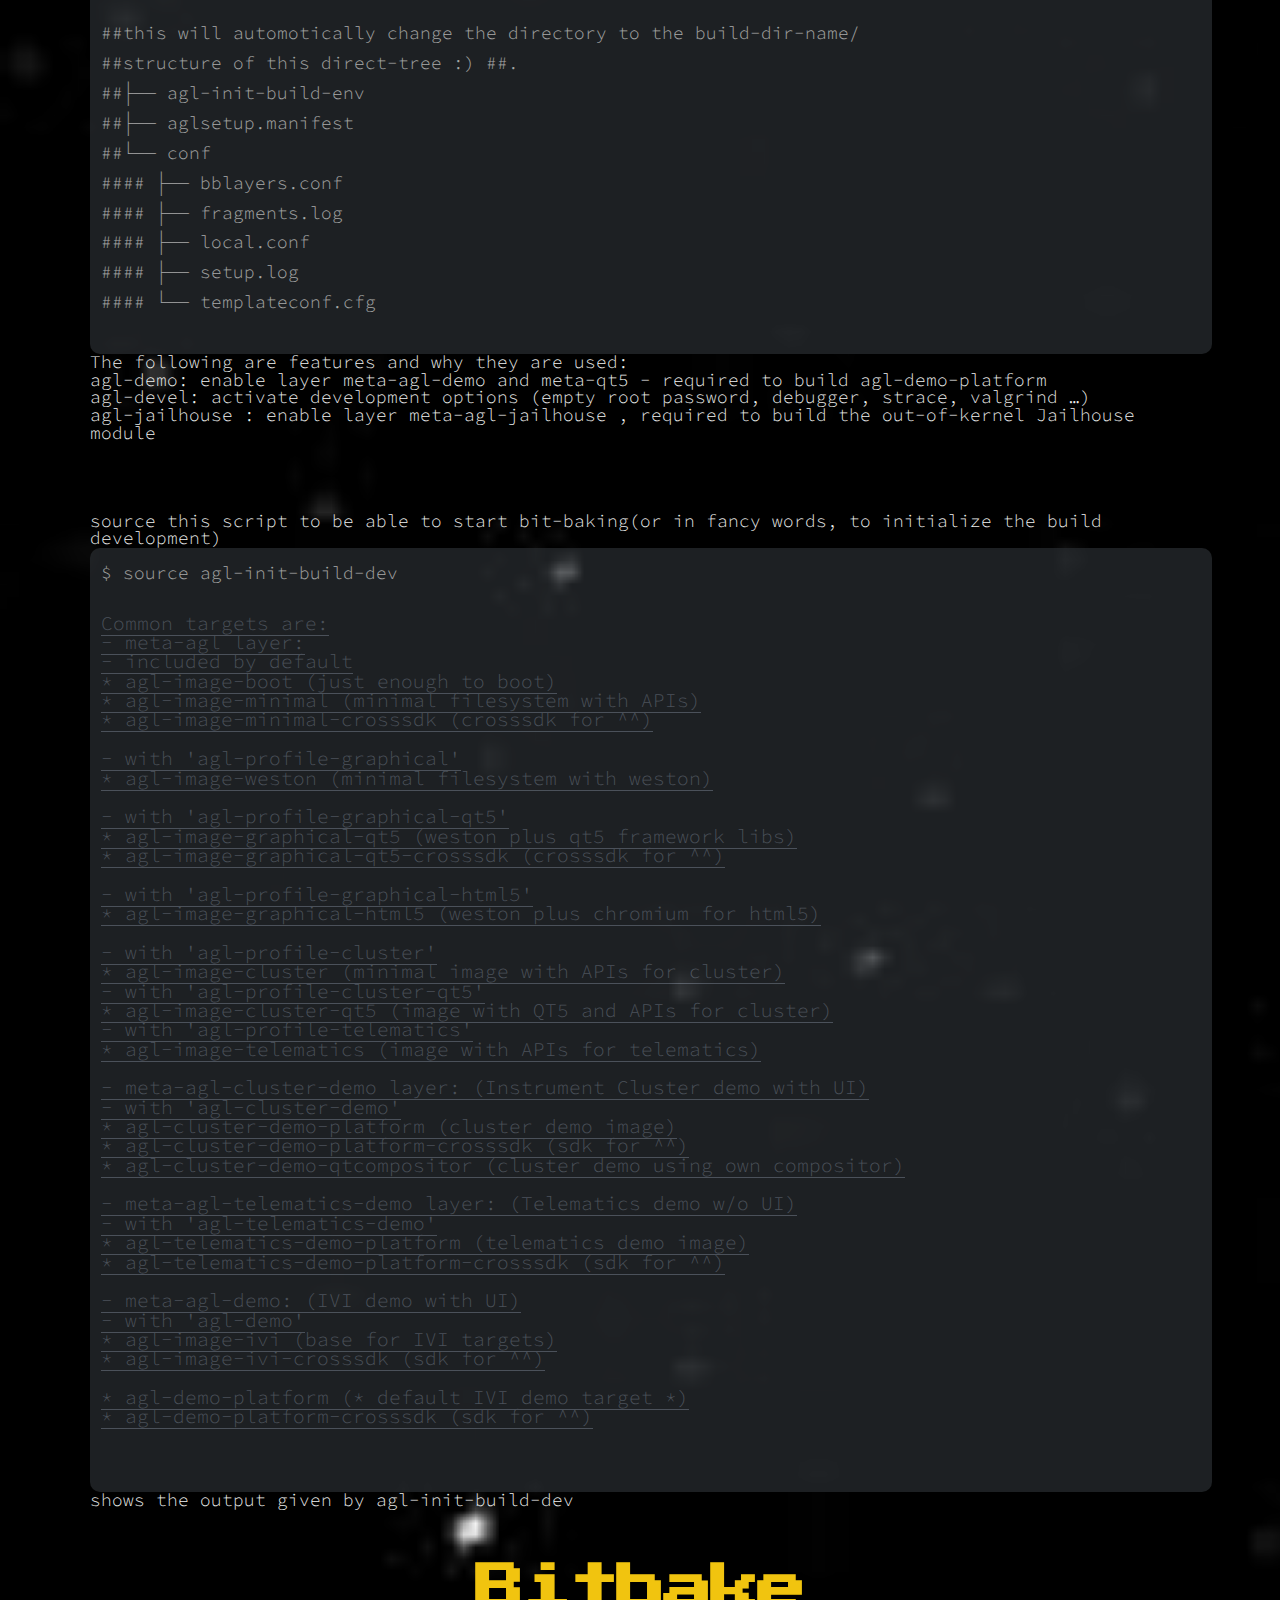
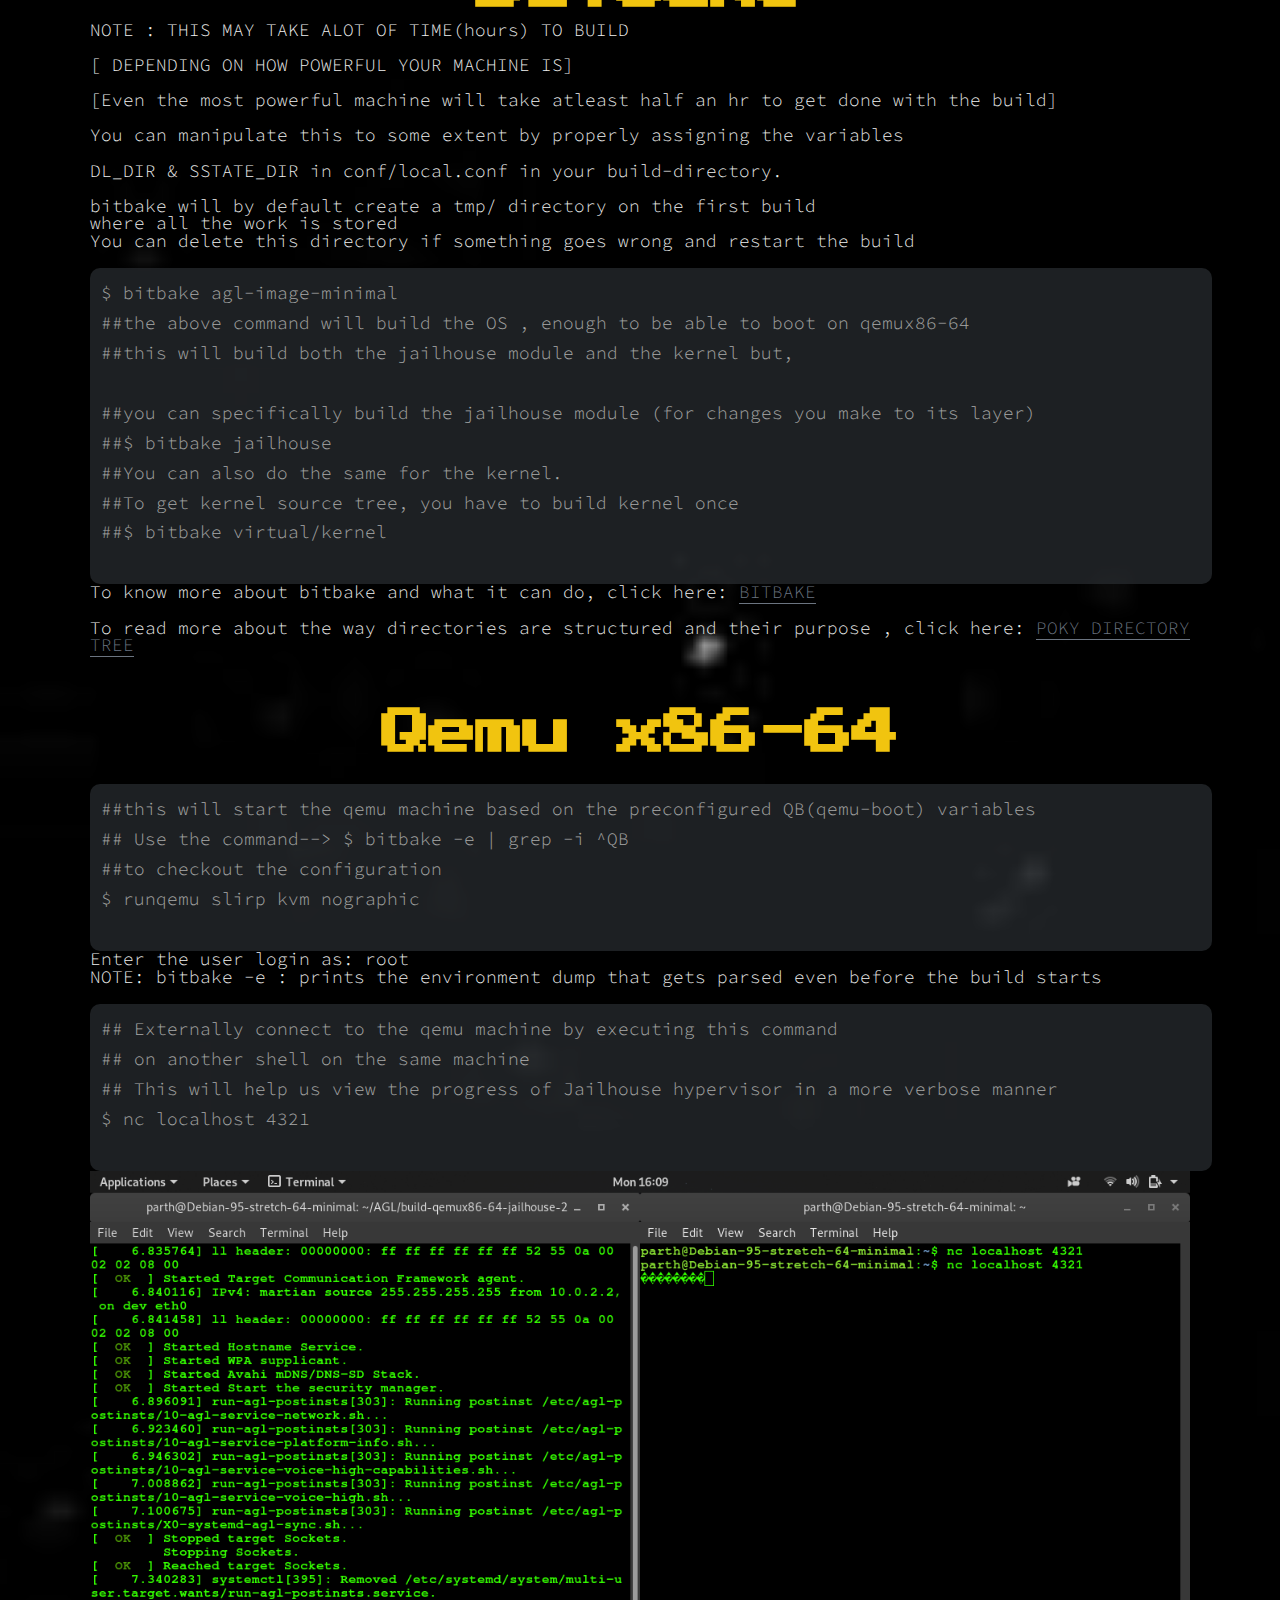
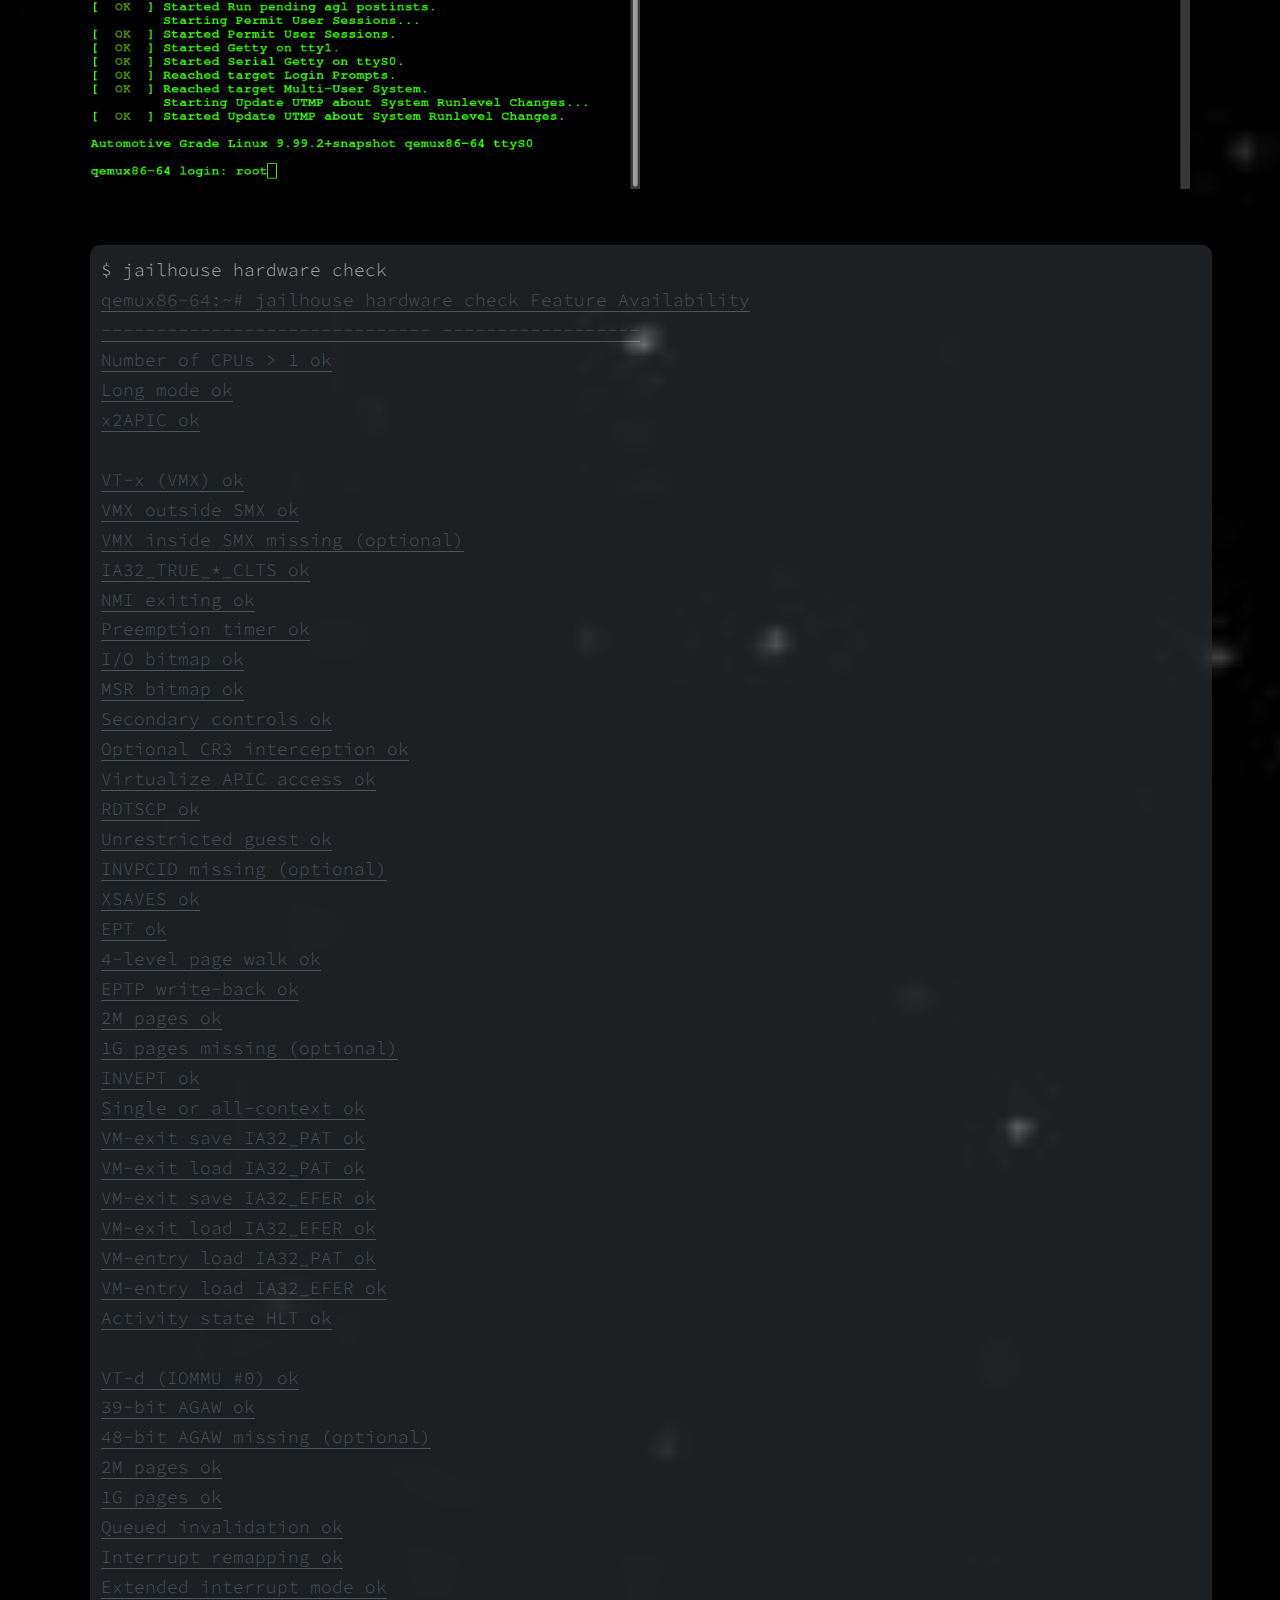
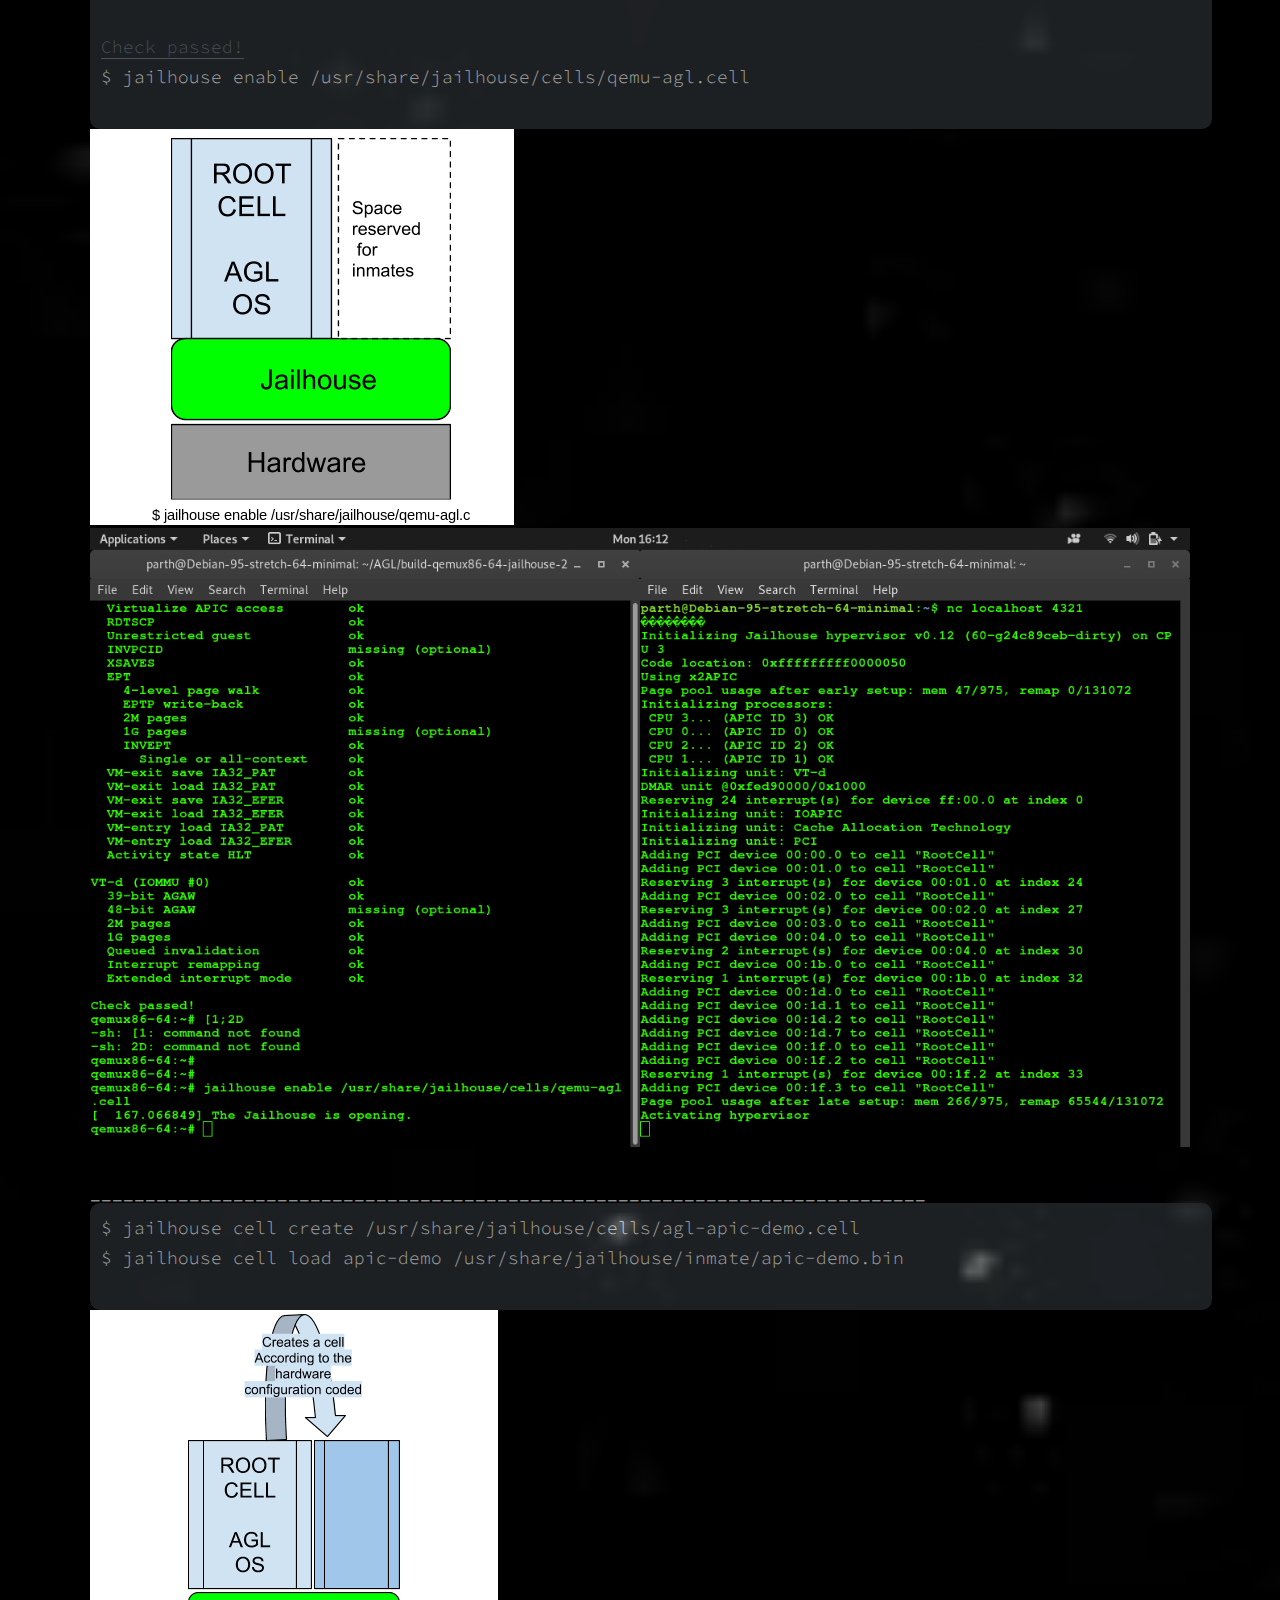
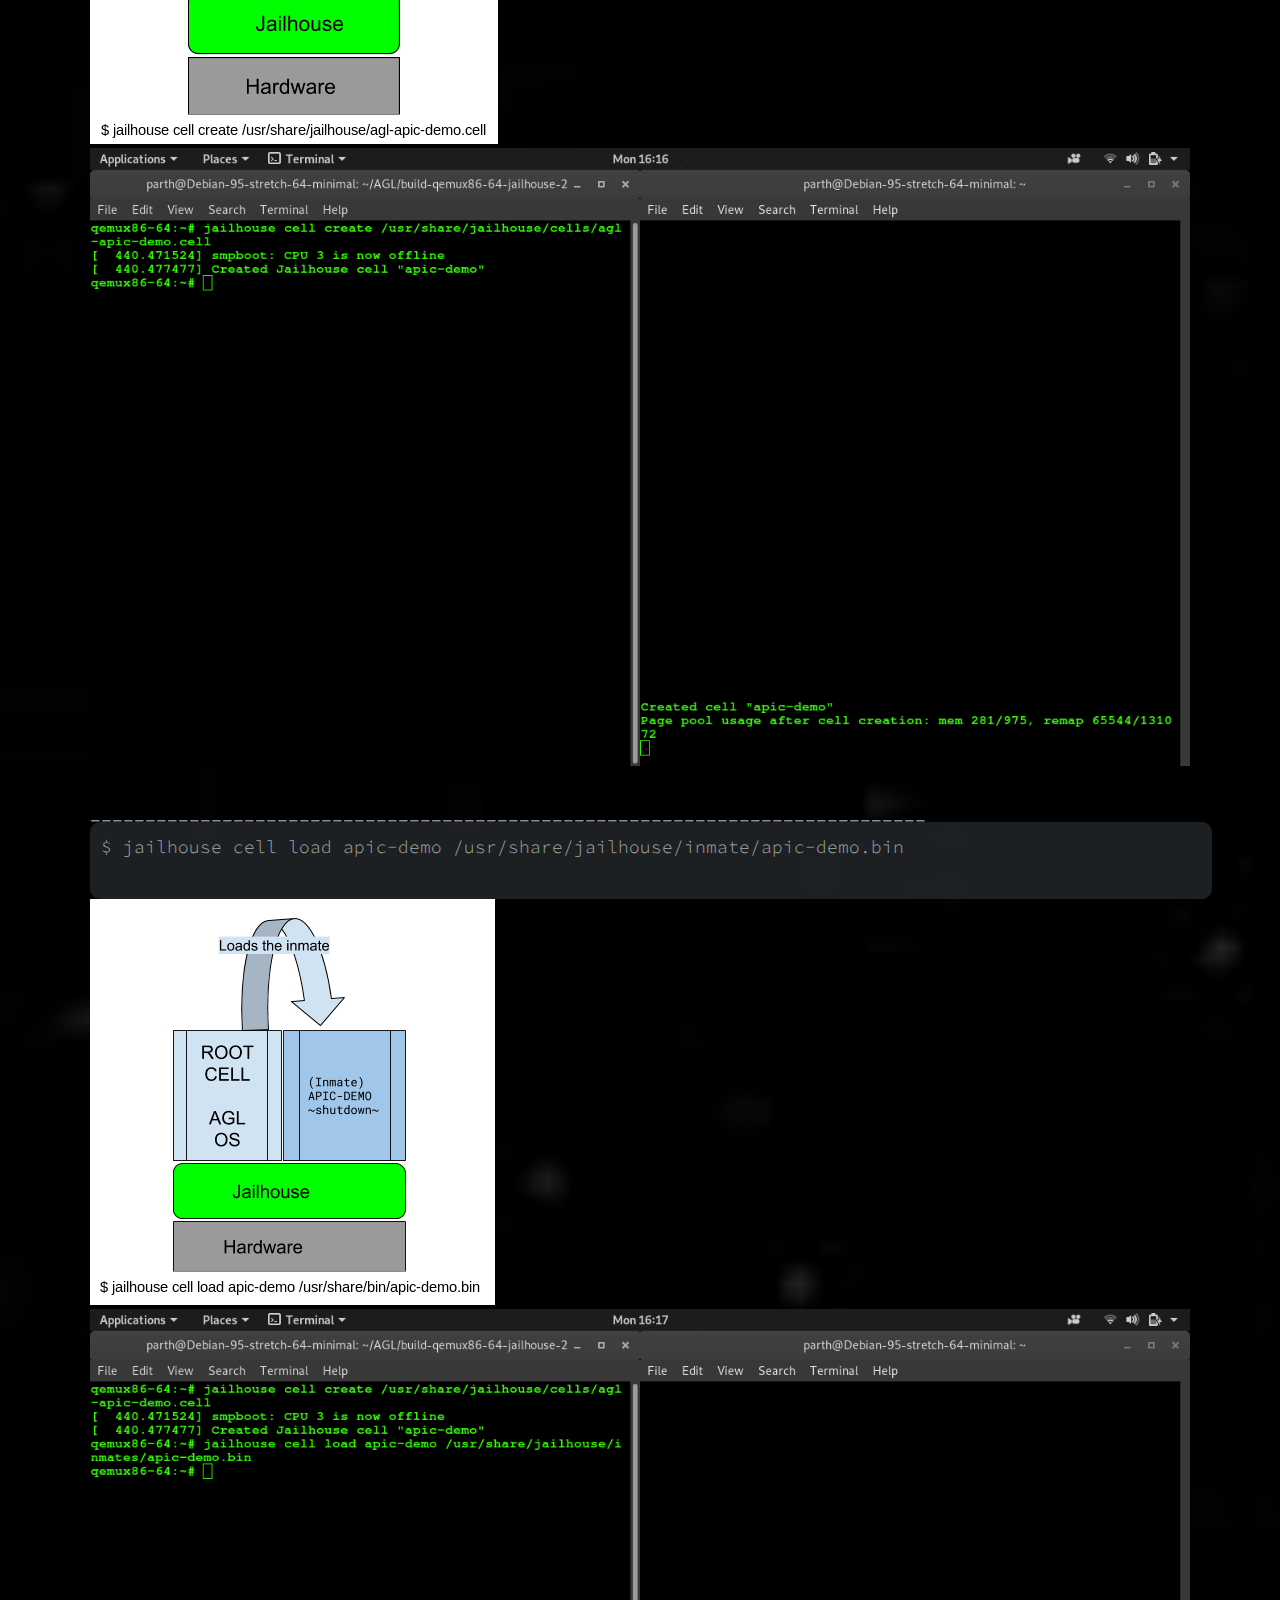
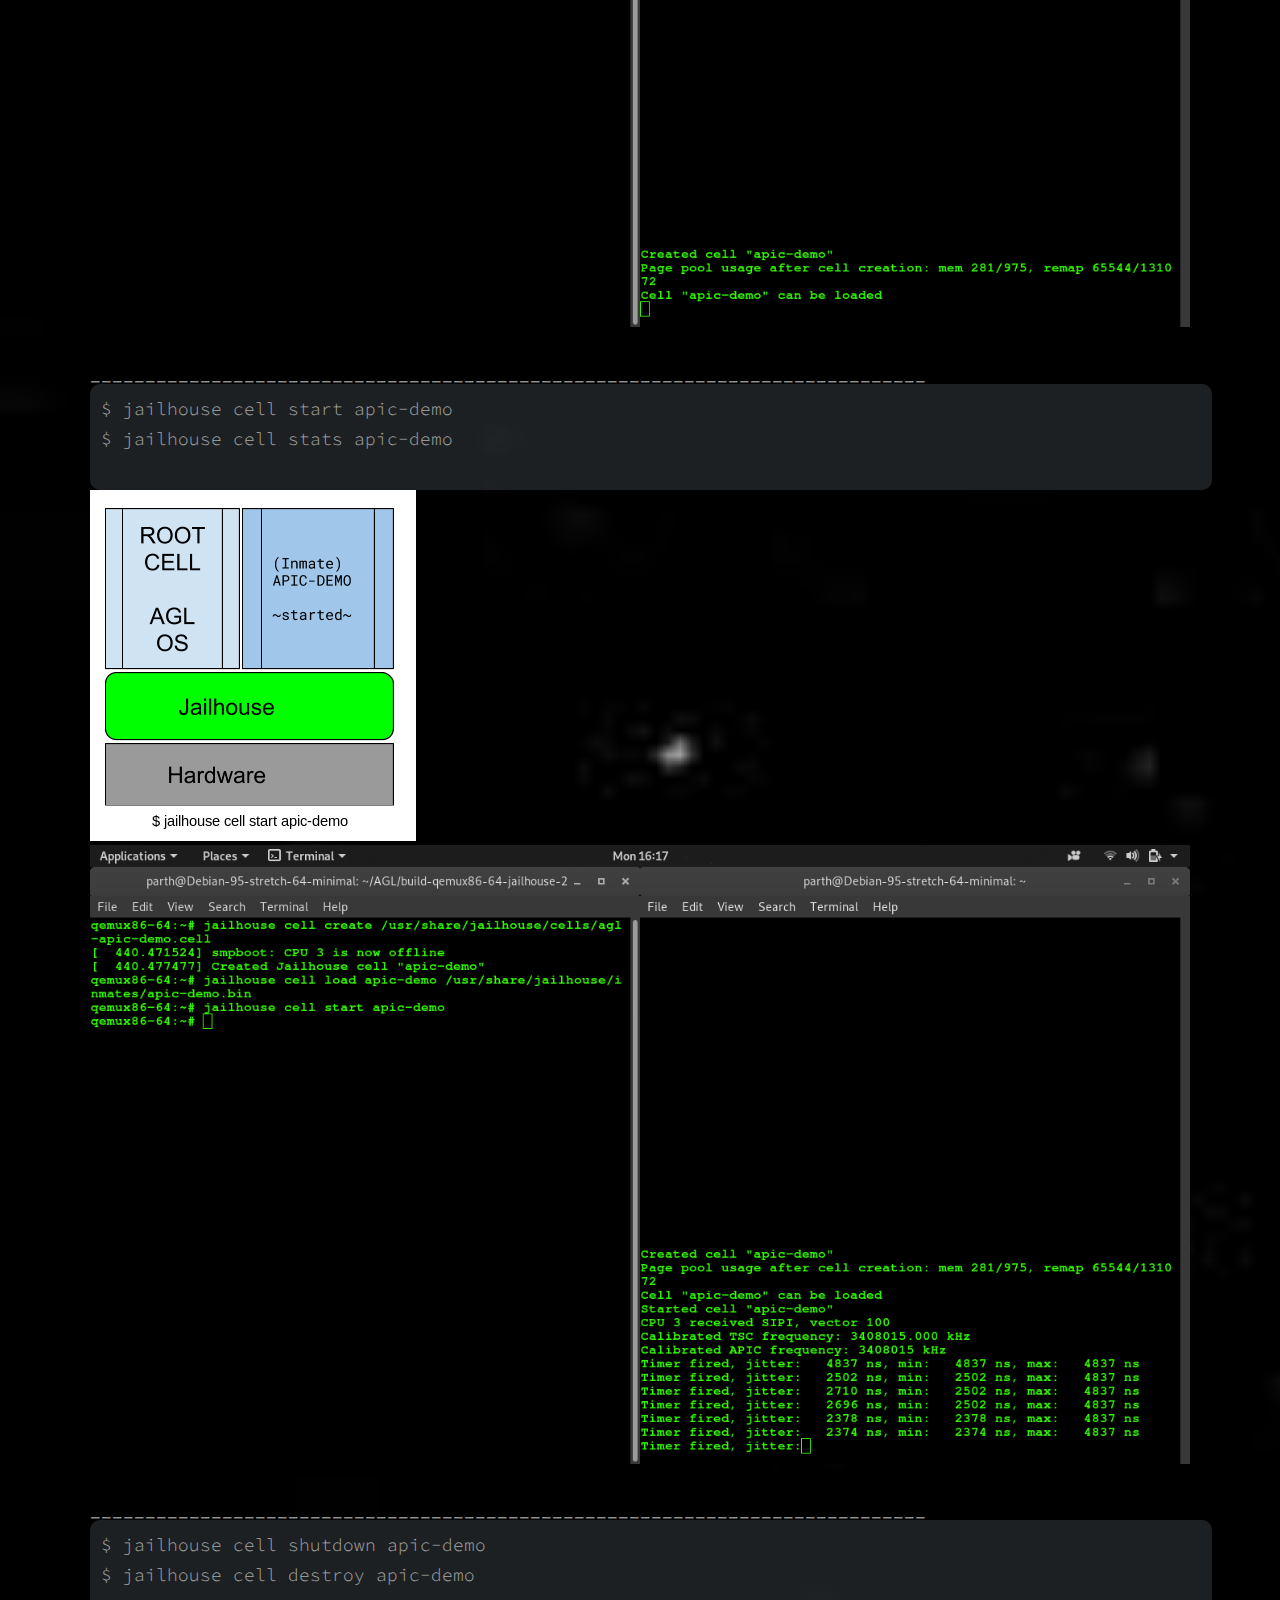
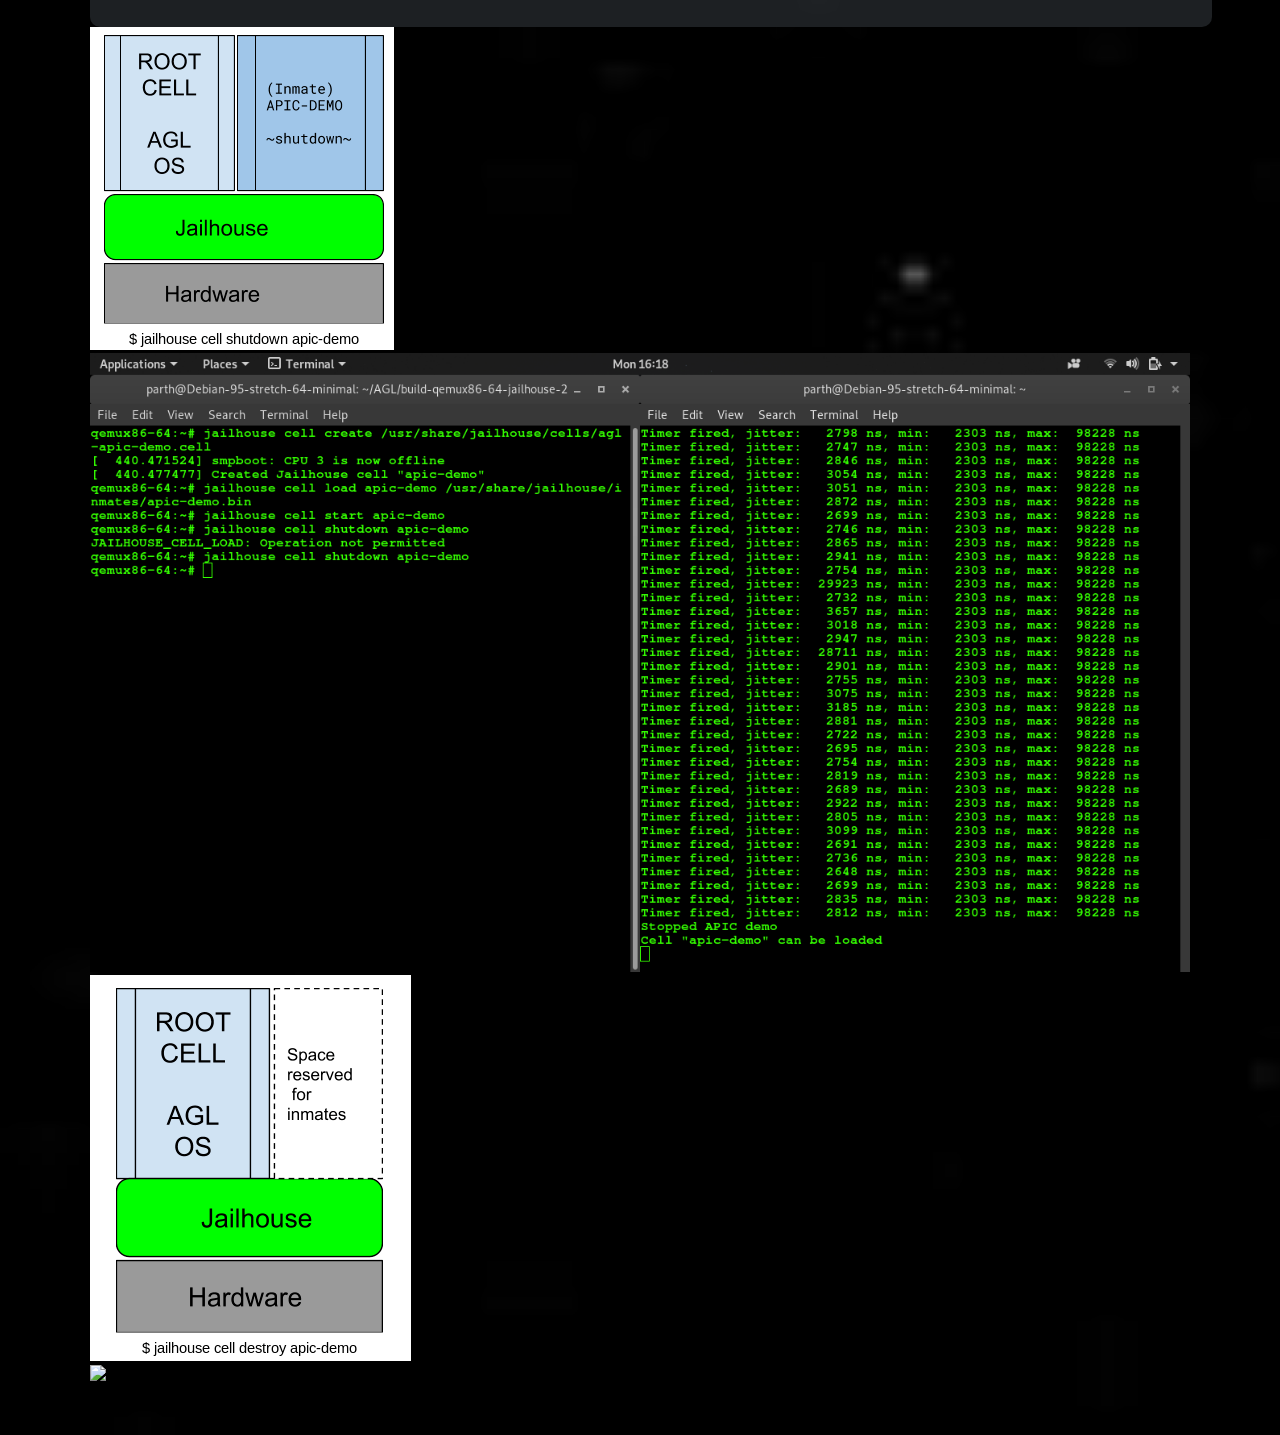
==== commit 8d57b130: "Refactor v0.9" ====
--- a/index.html
+++ b/index.html
@@ -367,11 +367,11 @@
 			##this will build both the jailhouse module and the kernel but,</br>
 			</br>
 			##you can specifically build the jailhouse module (for changes you make to its layer)</br>
-			$ bitbake jailhouse</br>
+			##$ bitbake jailhouse</br>
 			
 			##You can also do the same for the kernel.</br>
 			##To get kernel source tree, you have to build kernel once</br>
-			$ bitbake virtual/kernel</br>
+			##$ bitbake virtual/kernel</br>
 		
 		</p>
 
@@ -446,9 +446,6 @@
 	</br>
 	</br>
 
-	https://github.com/siemens/jailhouse</br>
-	https://github.com/siemens/jailhouse-images</br>
-
     </section>
 
 	<section id="content" class="two-column with-right-sidebar">
@@ -457,50 +454,50 @@
 		    $ jailhouse hardware check </br>
 <a>
 qemux86-64:~# jailhouse hardware check
-Feature                         Availability</br>
-------------------------------  ------------------</br>
-Number of CPUs > 1              ok</br>
-Long mode                       ok</br>
-x2APIC                          ok</br>
-</br>
-VT-x (VMX)                      ok</br>
-  VMX outside SMX               ok</br>
-  VMX inside SMX                missing (optional)</br>
-  IA32_TRUE_*_CLTS              ok</br>
-  NMI exiting                   ok</br>
-  Preemption timer              ok</br>
-  I/O bitmap                    ok</br>
-  MSR bitmap                    ok</br>
-  Secondary controls            ok</br>
-  Optional CR3 interception     ok</br>
-  Virtualize APIC access        ok</br>
-  RDTSCP                        ok</br>
-  Unrestricted guest            ok</br>
-  INVPCID                       missing (optional)</br>
-  XSAVES                        ok</br>
-  EPT                           ok</br>
-    4-level page walk           ok</br>
-    EPTP write-back             ok</br>
-    2M pages                    ok</br>
-    1G pages                    missing (optional)</br>
-    INVEPT                      ok</br>
-      Single or all-context     ok</br>
-  VM-exit save IA32_PAT         ok</br>
-  VM-exit load IA32_PAT         ok</br>
-  VM-exit save IA32_EFER        ok</br>
-  VM-exit load IA32_EFER        ok</br>
-  VM-entry load IA32_PAT        ok</br>
-  VM-entry load IA32_EFER       ok</br>
-  Activity state HLT            ok</br>
-</br>
-VT-d (IOMMU #0)                 ok</br>
-  39-bit AGAW                   ok</br>
-  48-bit AGAW                   missing (optional)</br>
-  2M pages                      ok</br>
-  1G pages                      ok</br>
-  Queued invalidation           ok</br>
-  Interrupt remapping           ok</br>
-  Extended interrupt mode       ok</br>
+Feature				Availability</br>
+------------------------------	------------------</br>
+Number of CPUs > 1		ok</br>
+Long mode			ok</br>
+x2APIC				ok</br>
+</br>
+VT-x (VMX)			ok</br>
+  VMX outside SMX		ok</br>
+  VMX inside SMX		missing (optional)</br>
+  IA32_TRUE_*_CLTS		ok</br>
+  NMI exiting			ok</br>
+  Preemption timer		ok</br>
+  I/O bitmap			ok</br>
+  MSR bitmap			ok</br>
+  Secondary controls		ok</br>
+  Optional CR3 interception	ok</br>
+  Virtualize APIC access	ok</br>
+  RDTSCP			ok</br>
+  Unrestricted guest		ok</br>
+  INVPCID			missing (optional)</br>
+  XSAVES			ok</br>
+  EPT				ok</br>
+    4-level page walk		ok</br>
+    EPTP write-back		ok</br>
+    2M pages			ok</br>
+    1G pages			missing (optional)</br>
+    INVEPT			ok</br>
+      Single or all-context	ok</br>
+  VM-exit save IA32_PAT		ok</br>
+  VM-exit load IA32_PAT		ok</br>
+  VM-exit save IA32_EFER	ok</br>
+  VM-exit load IA32_EFER	ok</br>
+  VM-entry load IA32_PAT	ok</br>
+  VM-entry load IA32_EFER	ok</br>
+  Activity state HLT		ok</br>
+</br>
+VT-d (IOMMU #0)			ok</br>
+  39-bit AGAW			ok</br>
+  48-bit AGAW			missing (optional)</br>
+  2M pages			ok</br>
+  1G pages			ok</br>
+  Queued invalidation		ok</br>
+  Interrupt remapping		ok</br>
+  Extended interrupt mode	ok</br>
 </br>
 Check passed!</br>
 </a>
@@ -537,6 +534,26 @@
     </br>
 	<img src="porting/create.png"></img>
     </br>
+    </div>
+
+    <div>
+    <section>
+	</br>
+	</br>
+	____________________________________________________________________________
+    </section>
+
+	<section id="content" class="two-column with-right-sidebar">
+
+		<p>
+
+		
+		    $ jailhouse cell load apic-demo /usr/share/jailhouse/inmate/apic-demo.bin</br>
+
+		</p>
+
+	</section>
+
 	<img src="pics/load.png"></img>
     </br>
 	<img src="porting/load.png"></img>
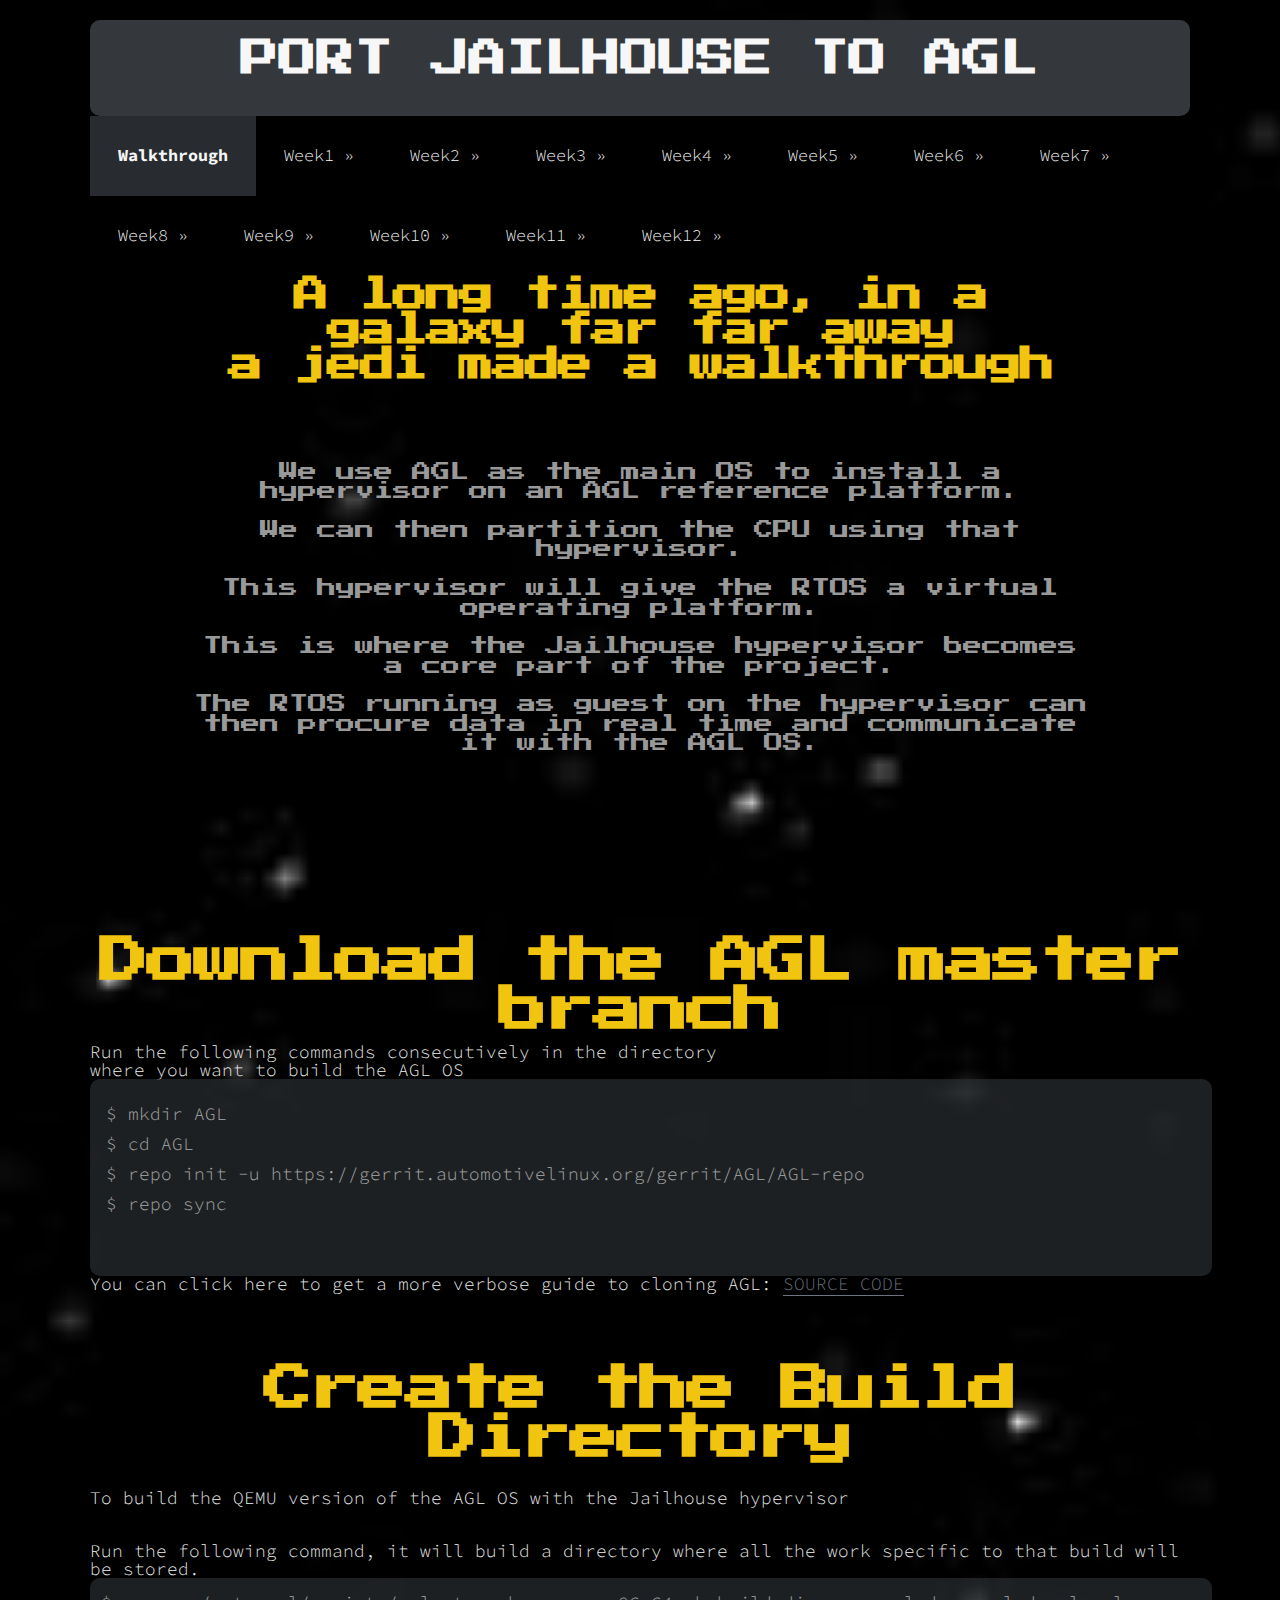
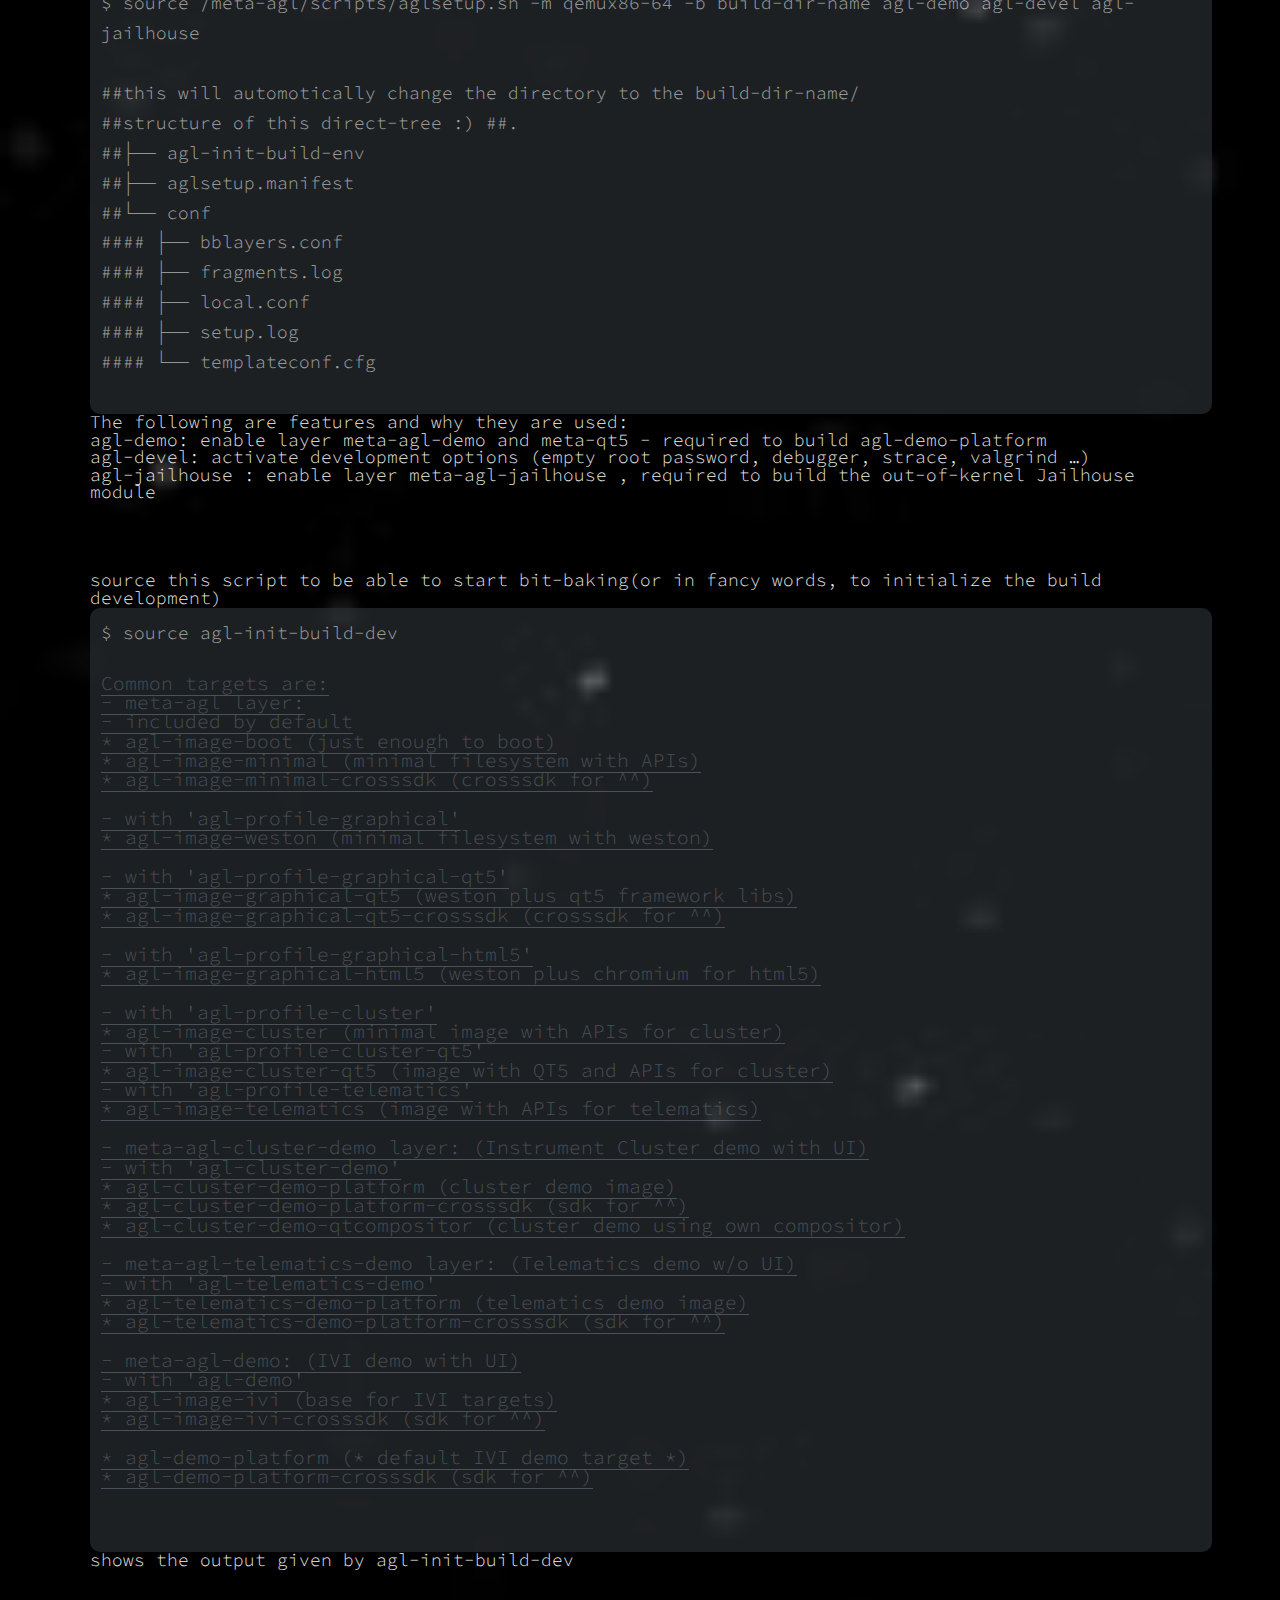
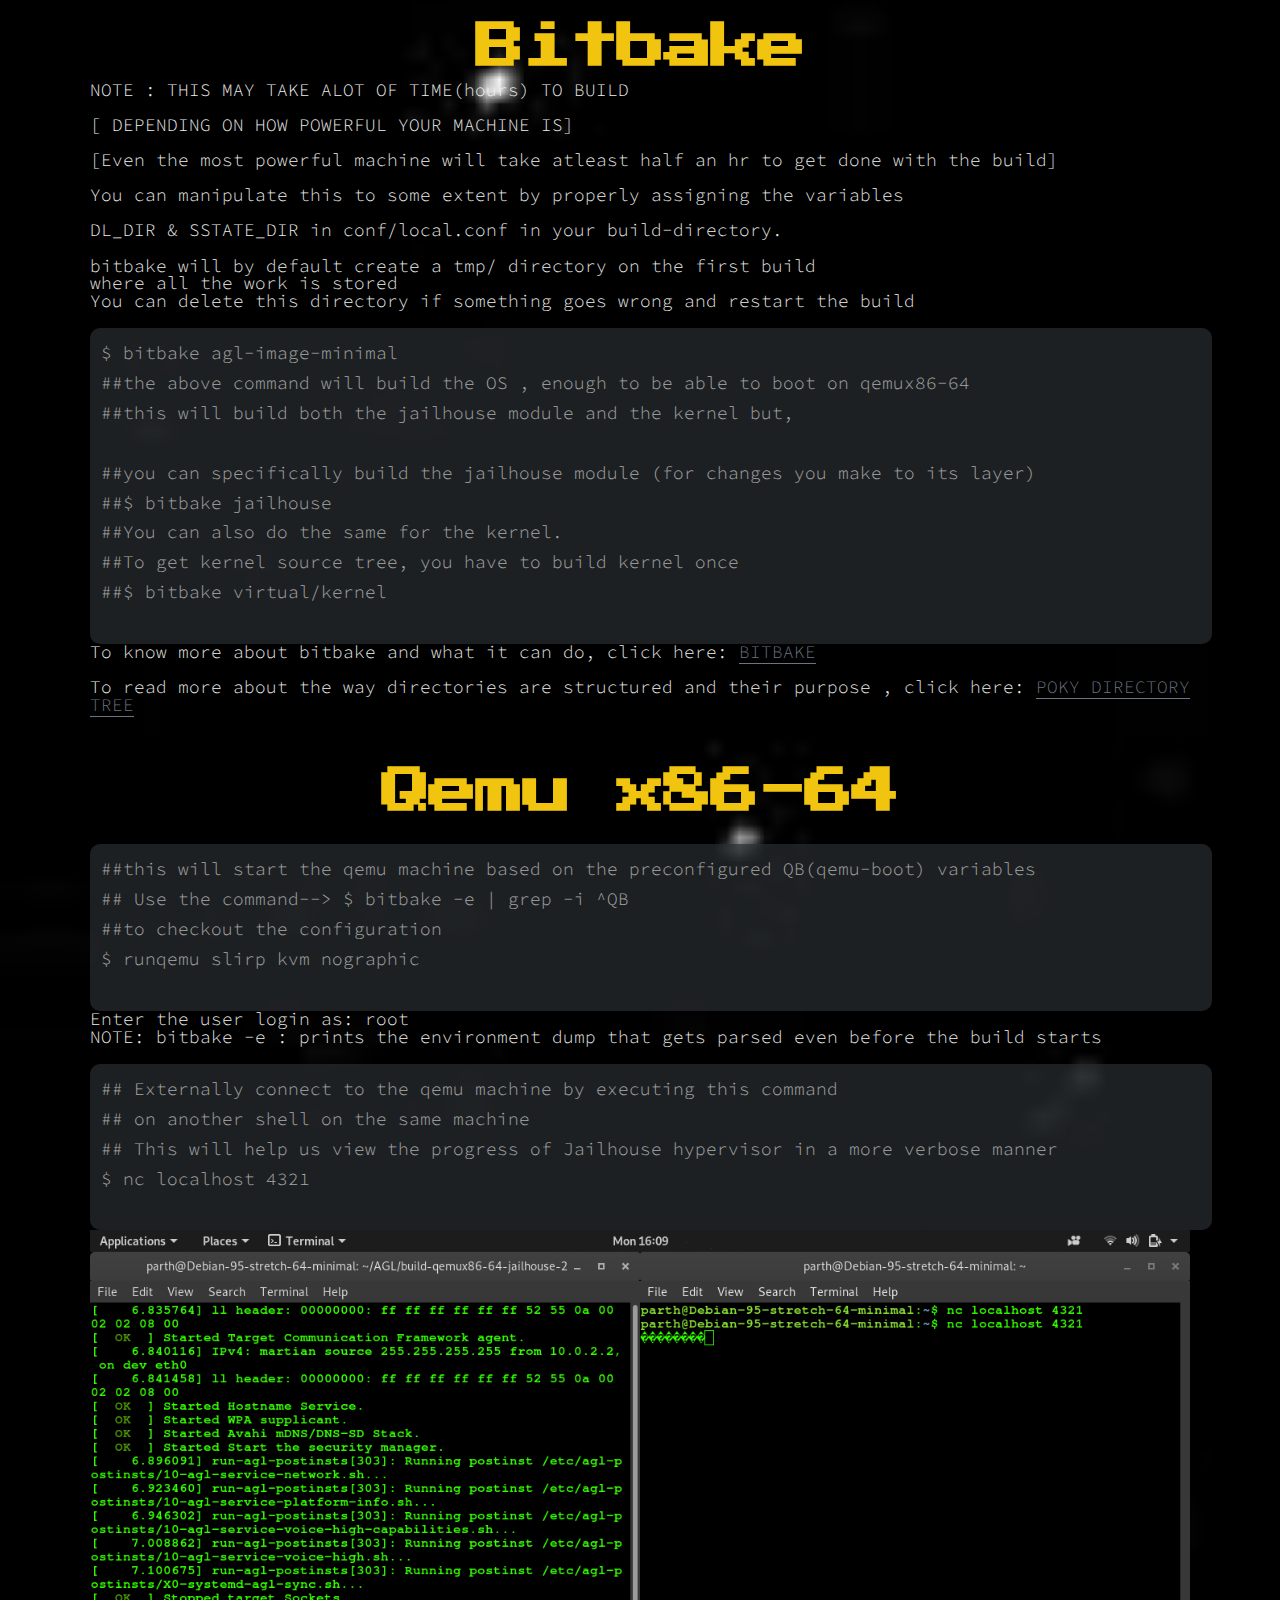
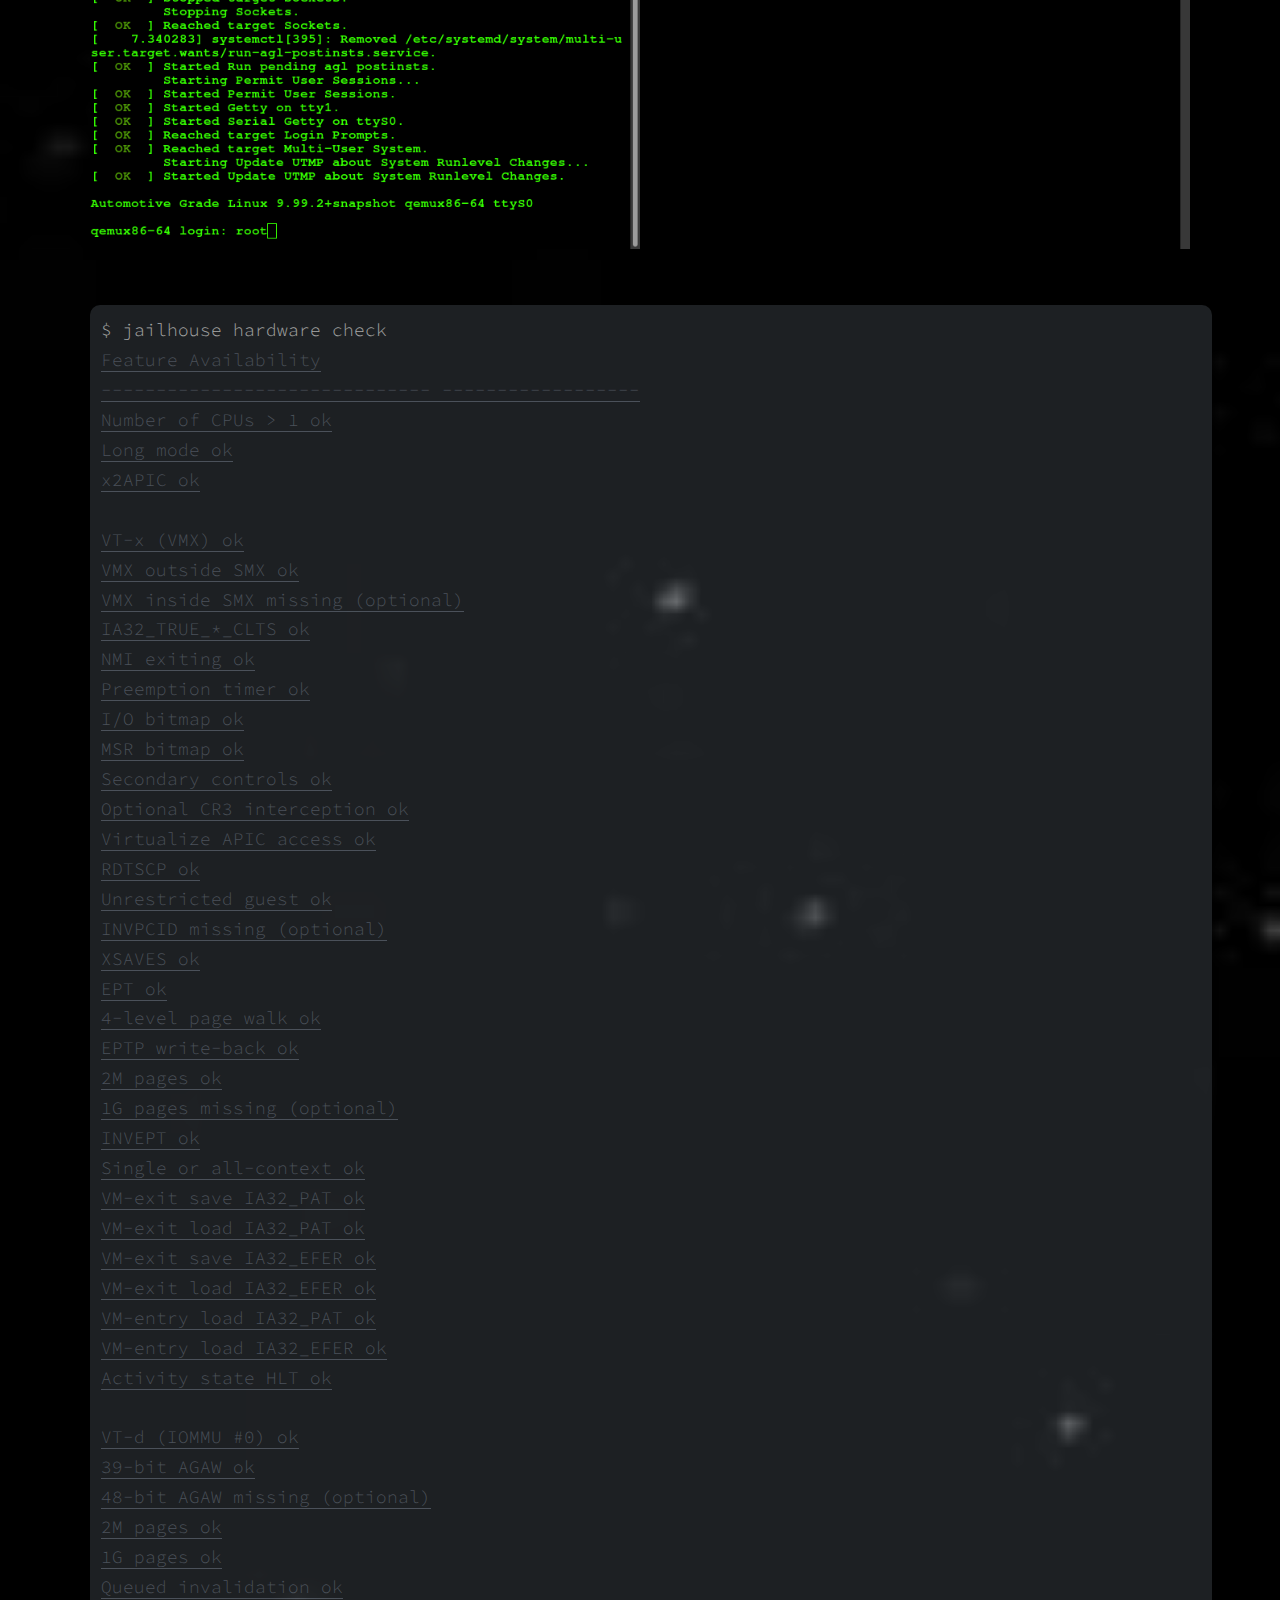
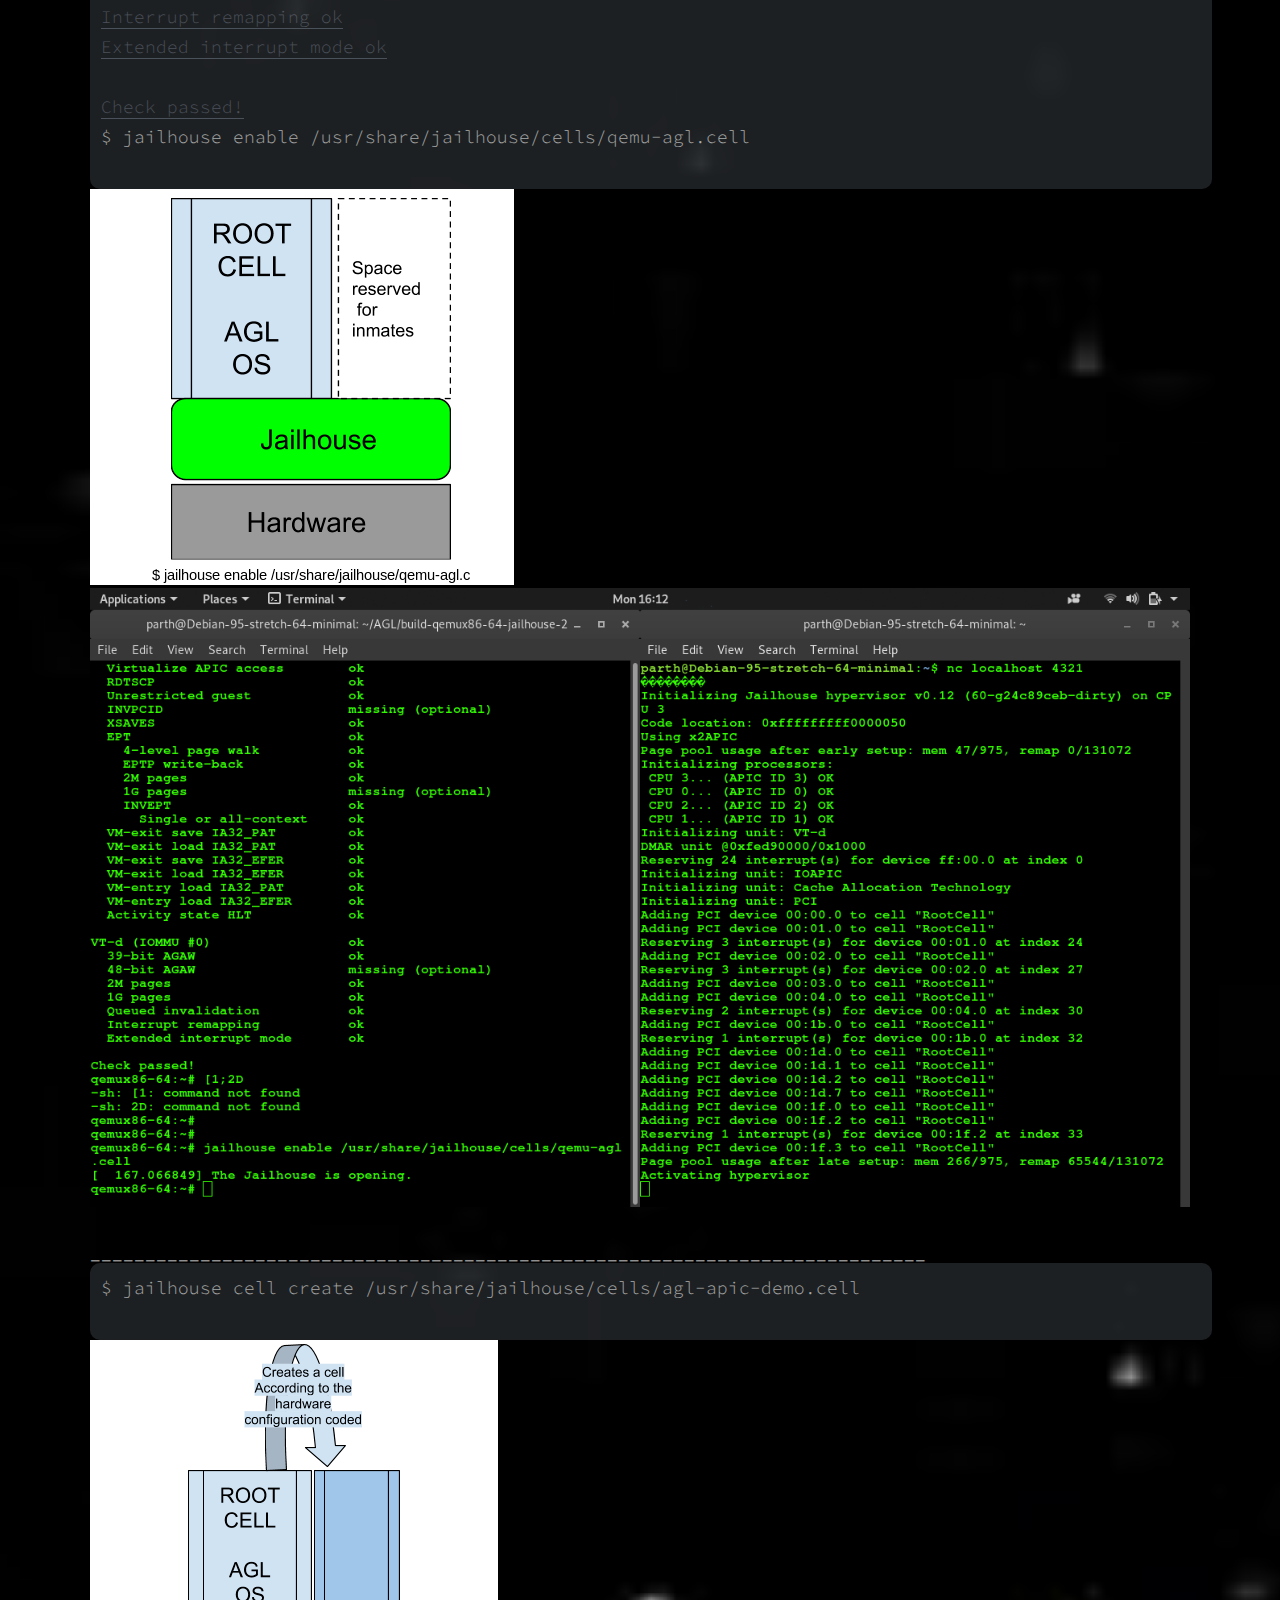
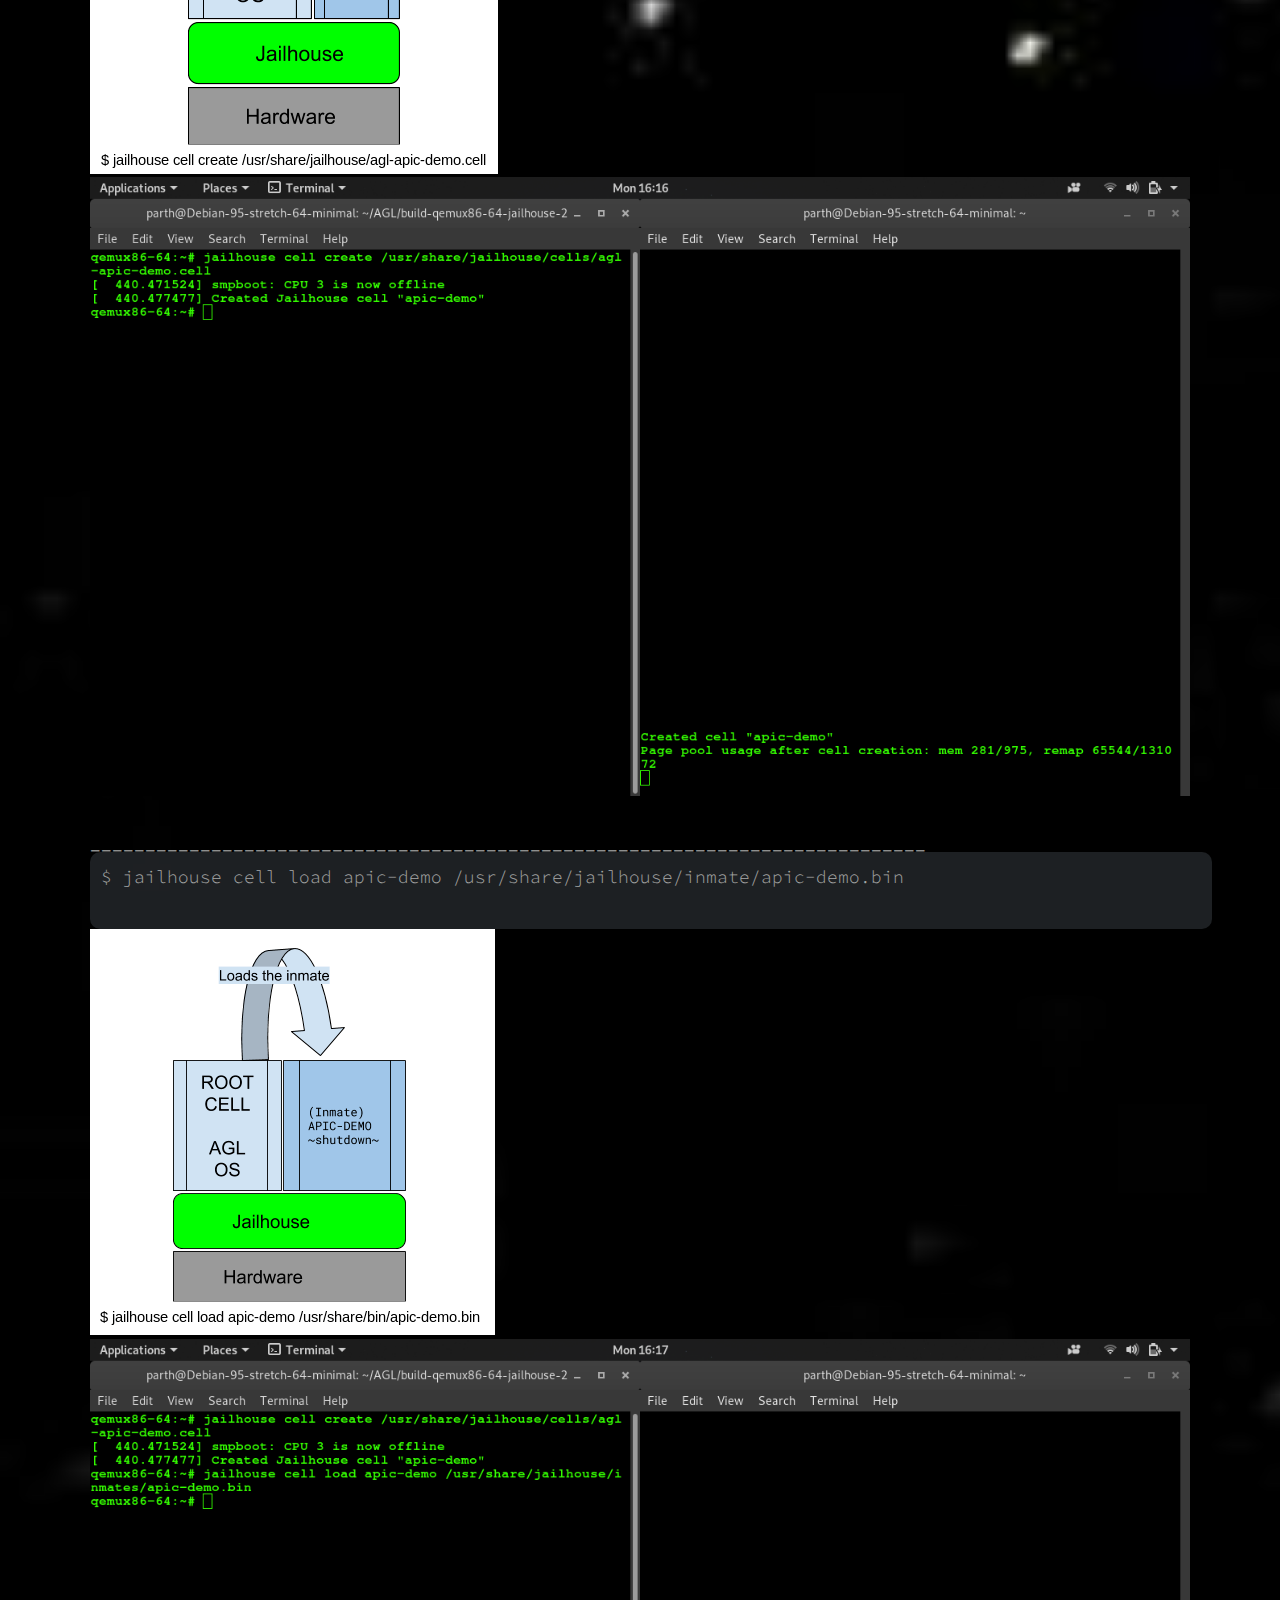
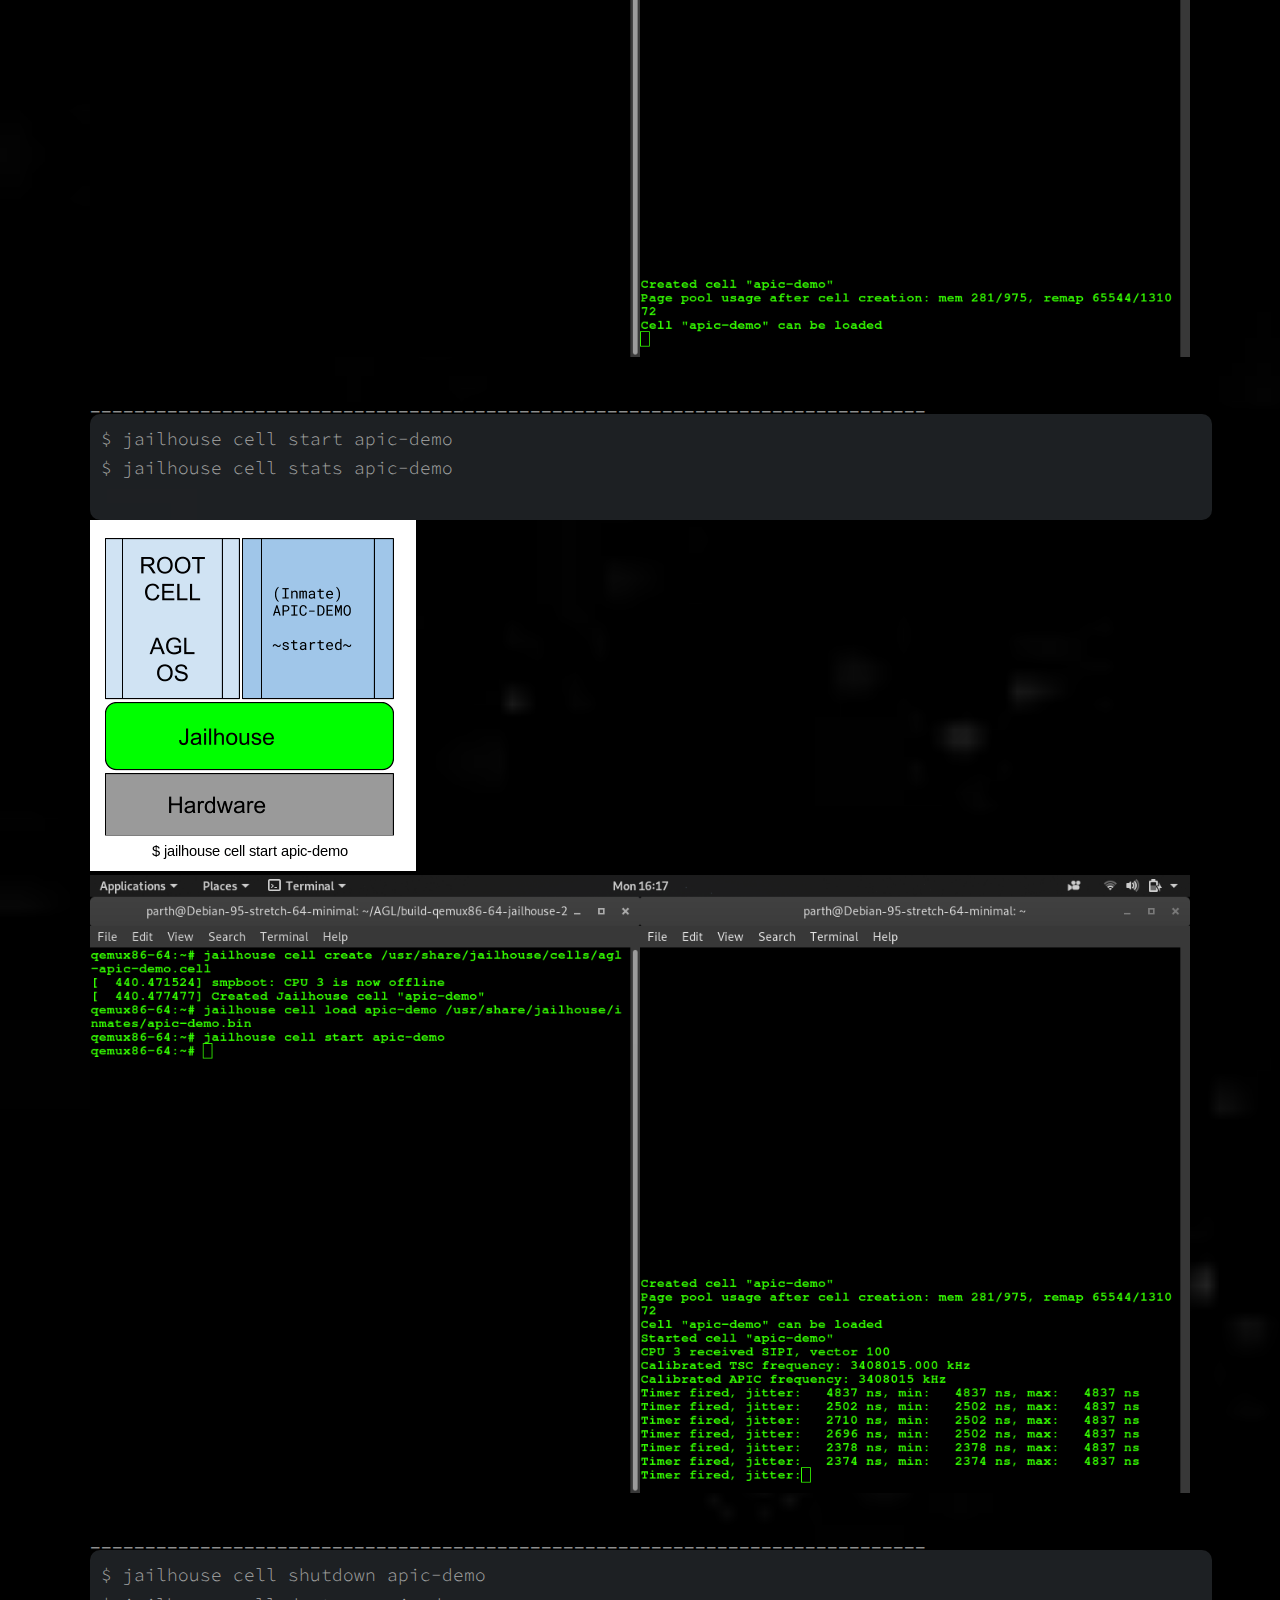
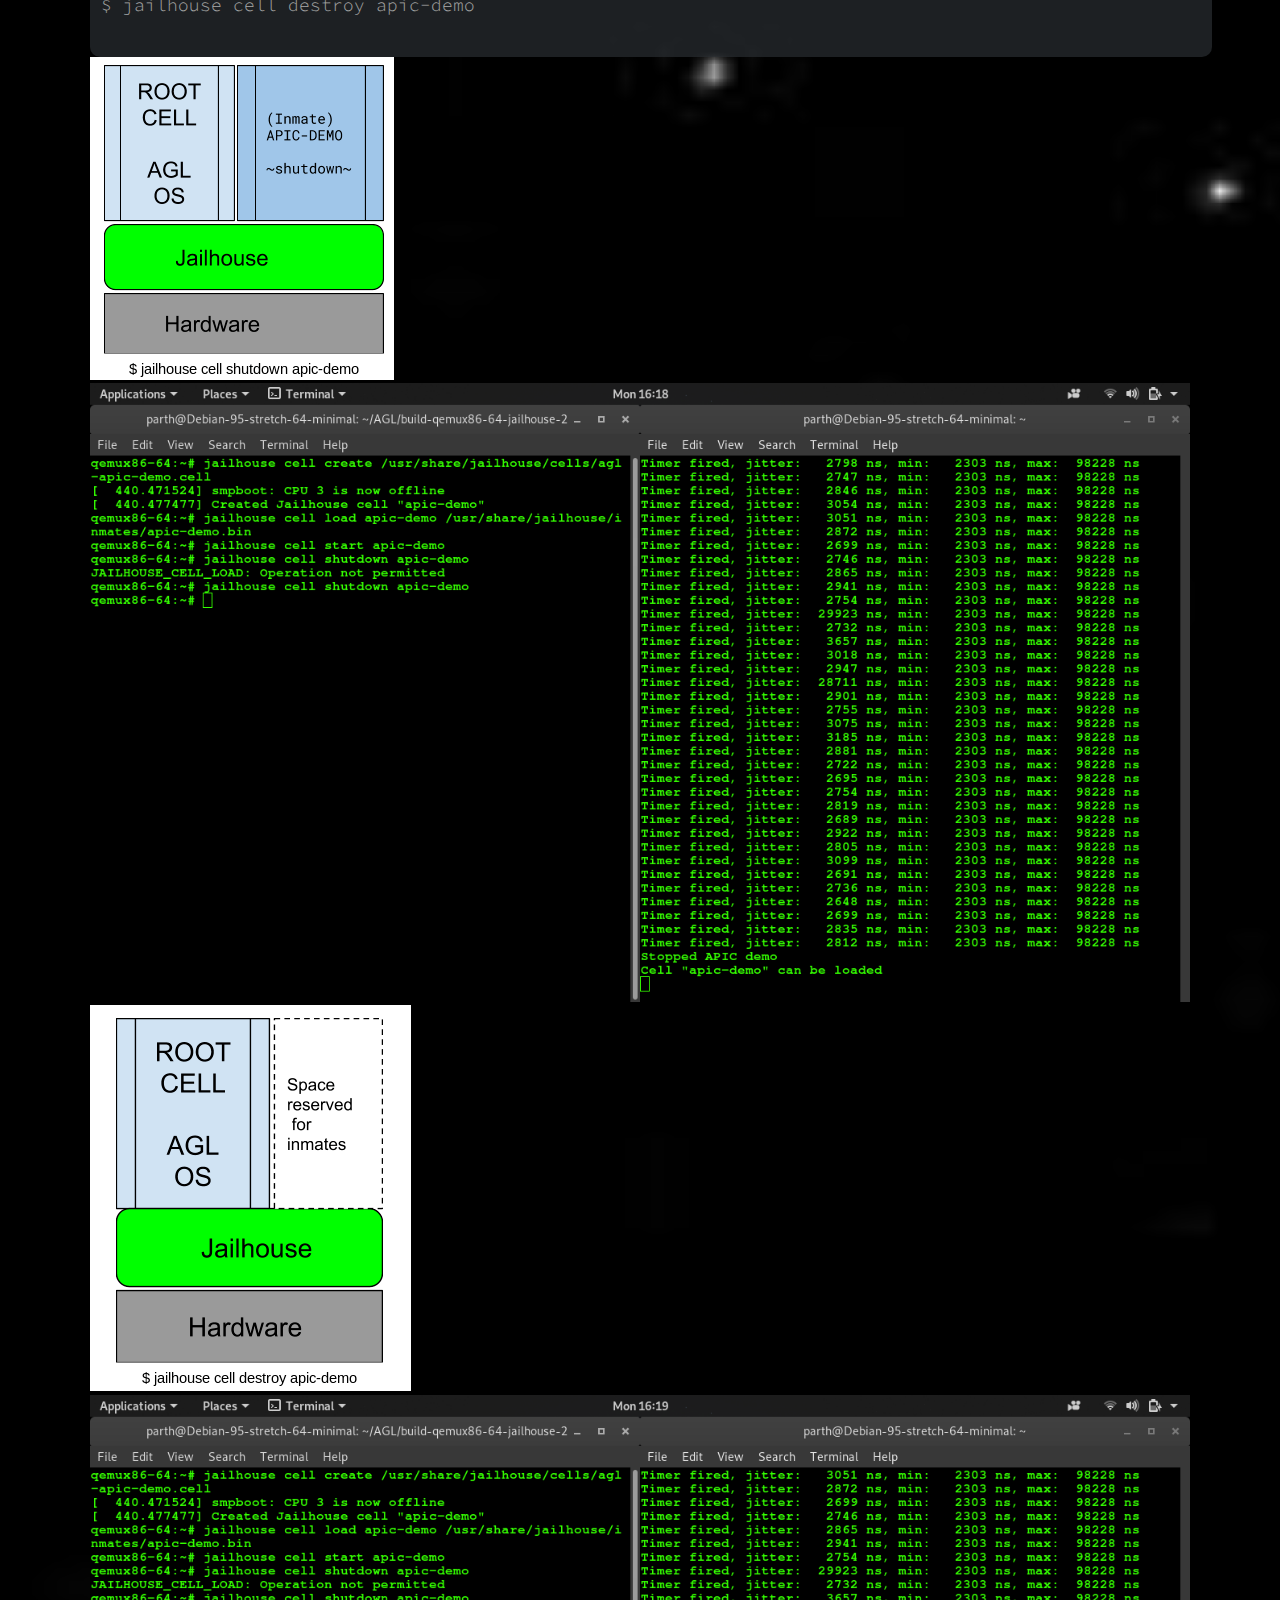
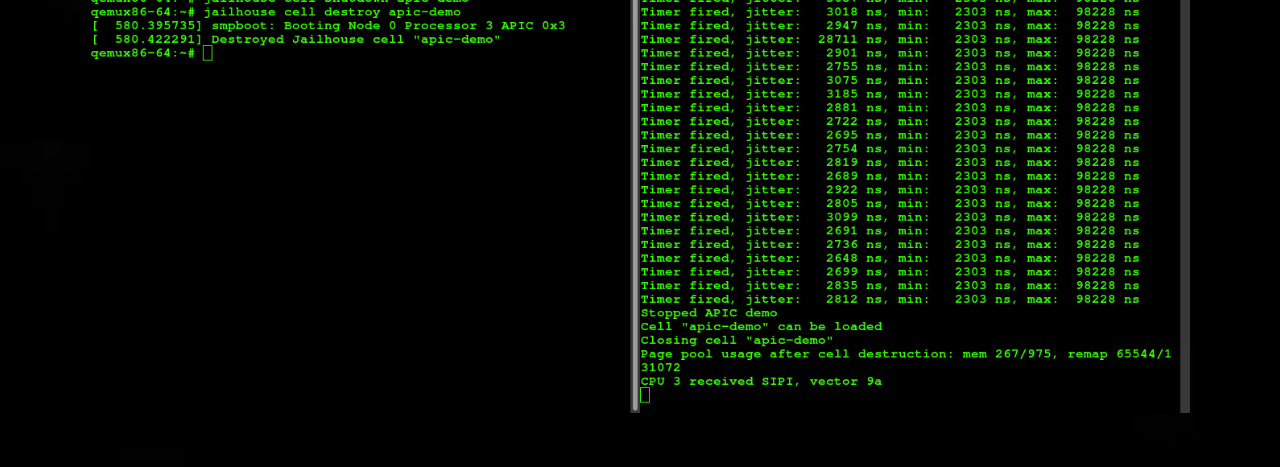
==== commit 9f7d86d2: "Refactor v1.0" ====
--- a/index.html
+++ b/index.html
@@ -200,7 +200,8 @@
 	    <article>
 
 		<p>
-		
+		$ mkdir AGL</br>
+		$ cd AGL</br>
 		$ repo init -u https://gerrit.automotivelinux.org/gerrit/AGL/AGL-repo</br>
 		$ repo sync</br>
 		</p>
@@ -453,7 +454,6 @@
 		<p>
 		    $ jailhouse hardware check </br>
 <a>
-qemux86-64:~# jailhouse hardware check
 Feature				Availability</br>
 ------------------------------	------------------</br>
 Number of CPUs > 1		ok</br>
@@ -525,7 +525,7 @@
 		<p>
 
 		    $ jailhouse cell create /usr/share/jailhouse/cells/agl-apic-demo.cell</br>
-		    $ jailhouse cell load apic-demo /usr/share/jailhouse/inmate/apic-demo.bin</br>
+		
 
 		</p>
 
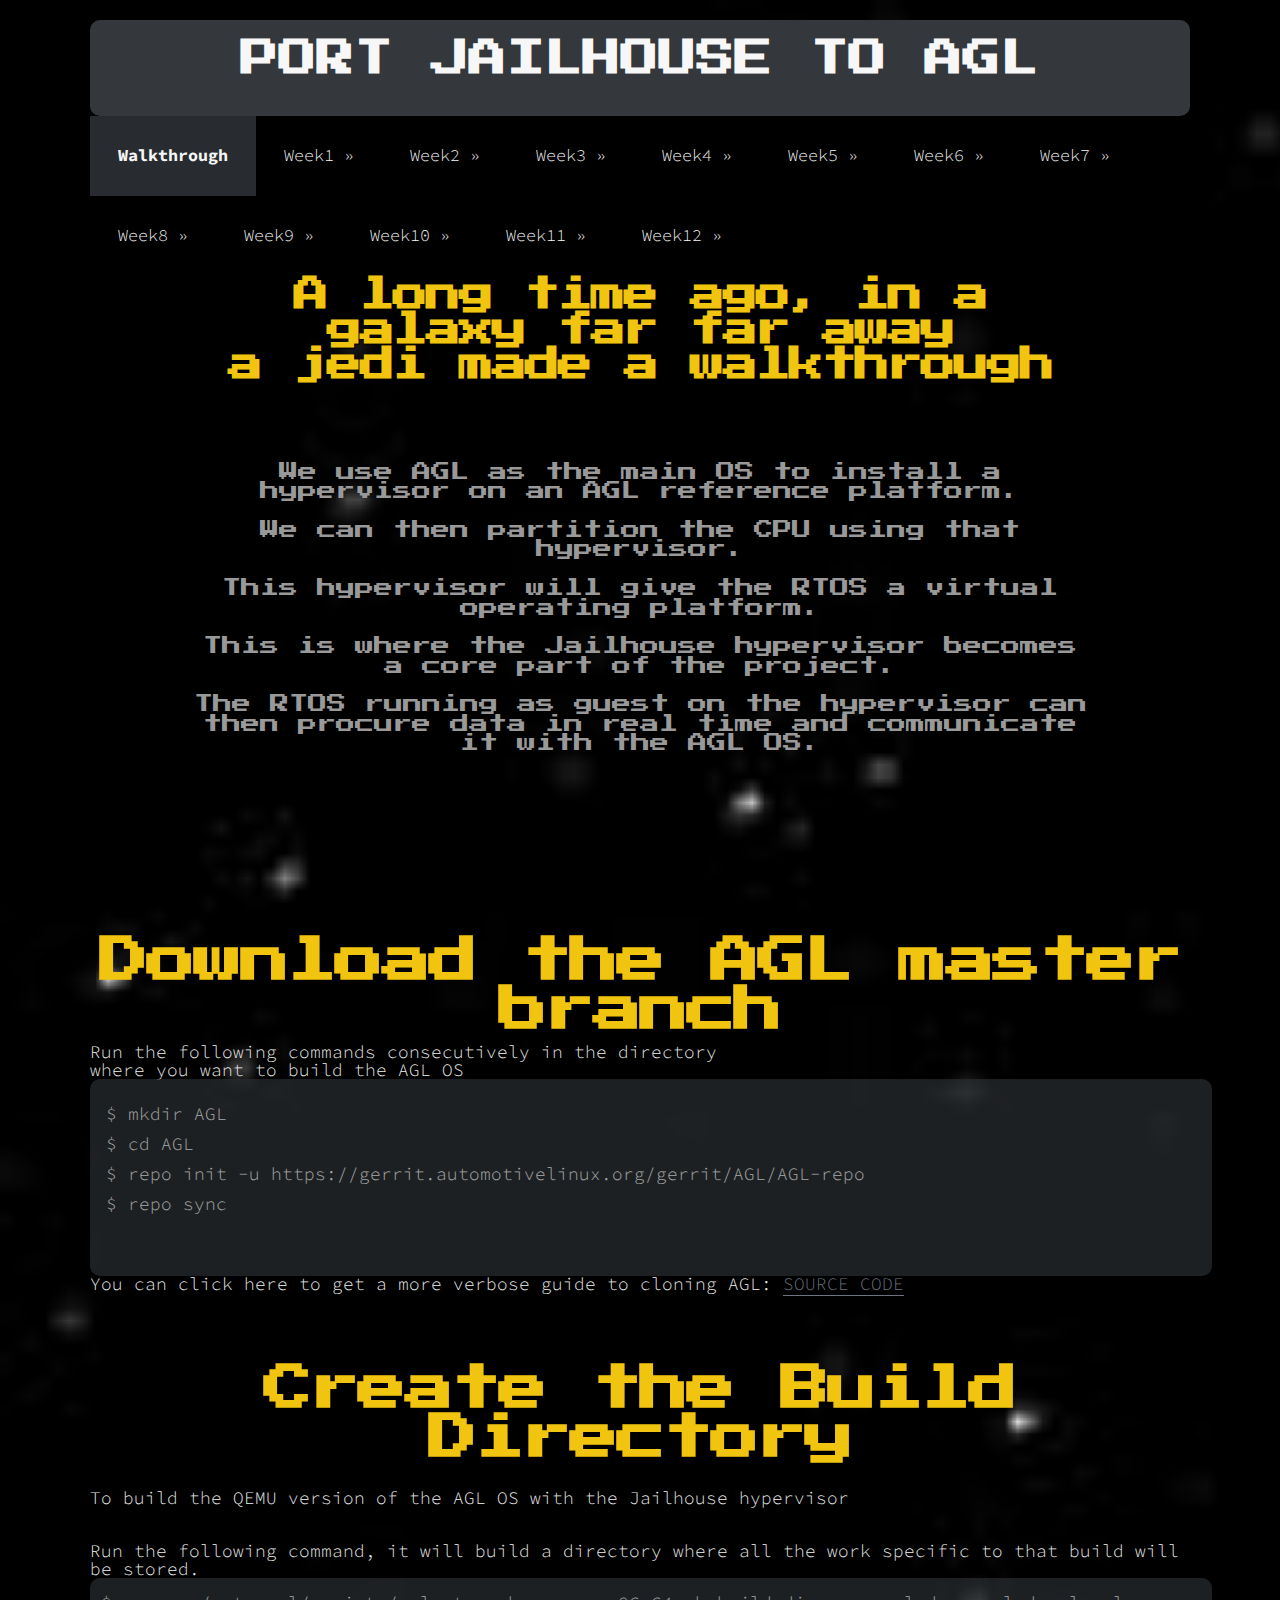
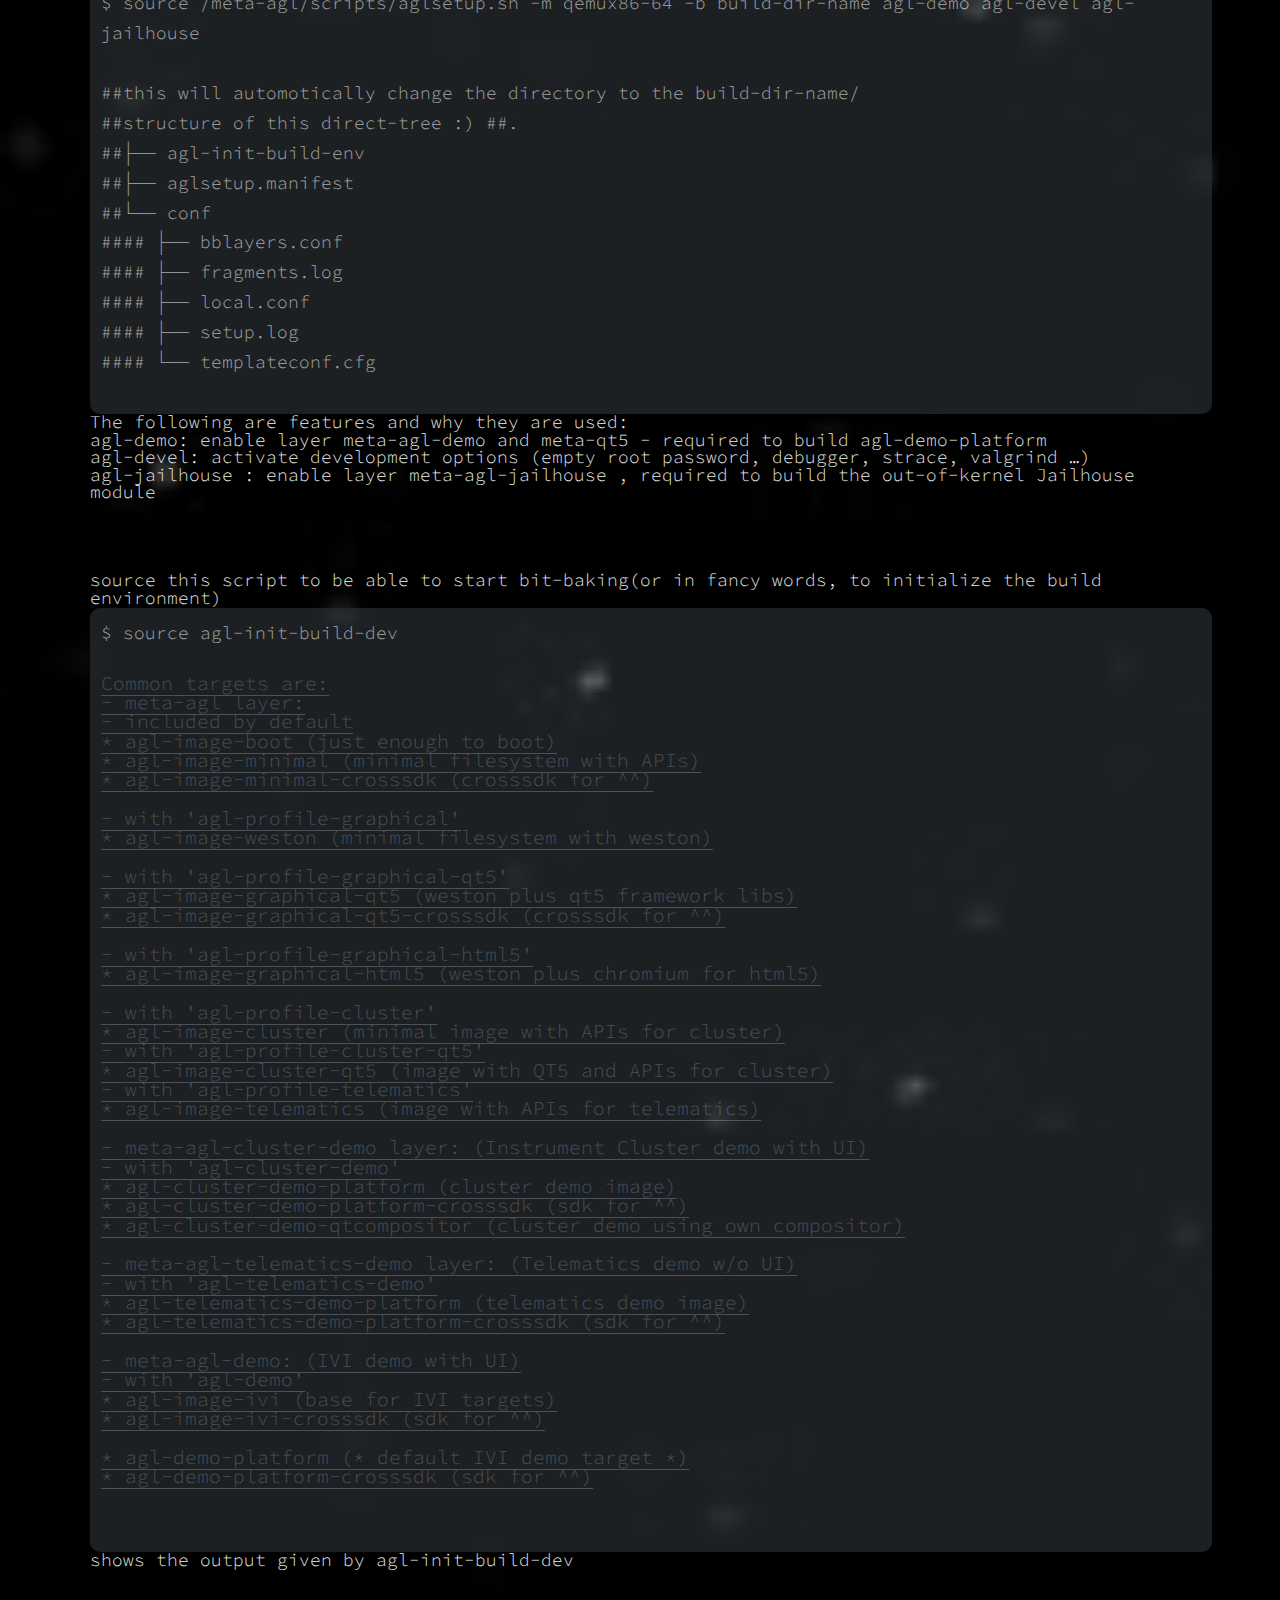
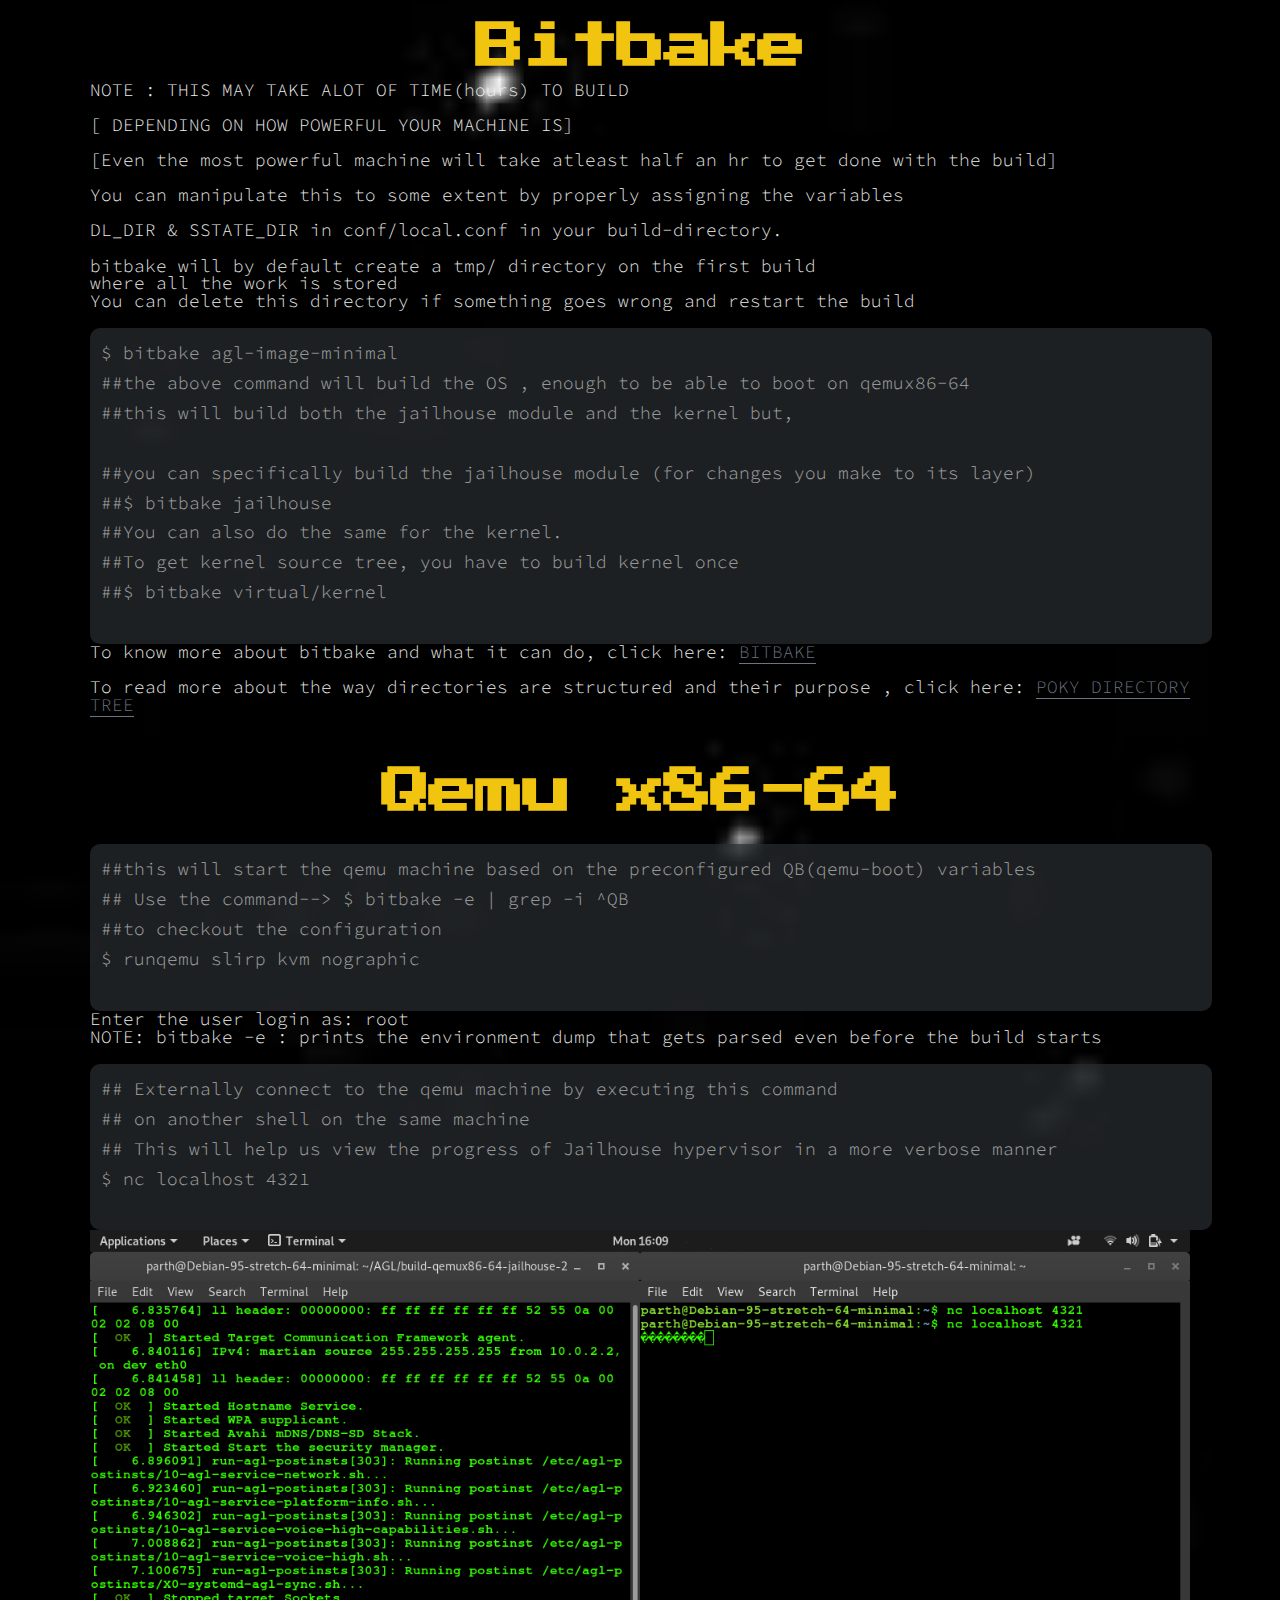
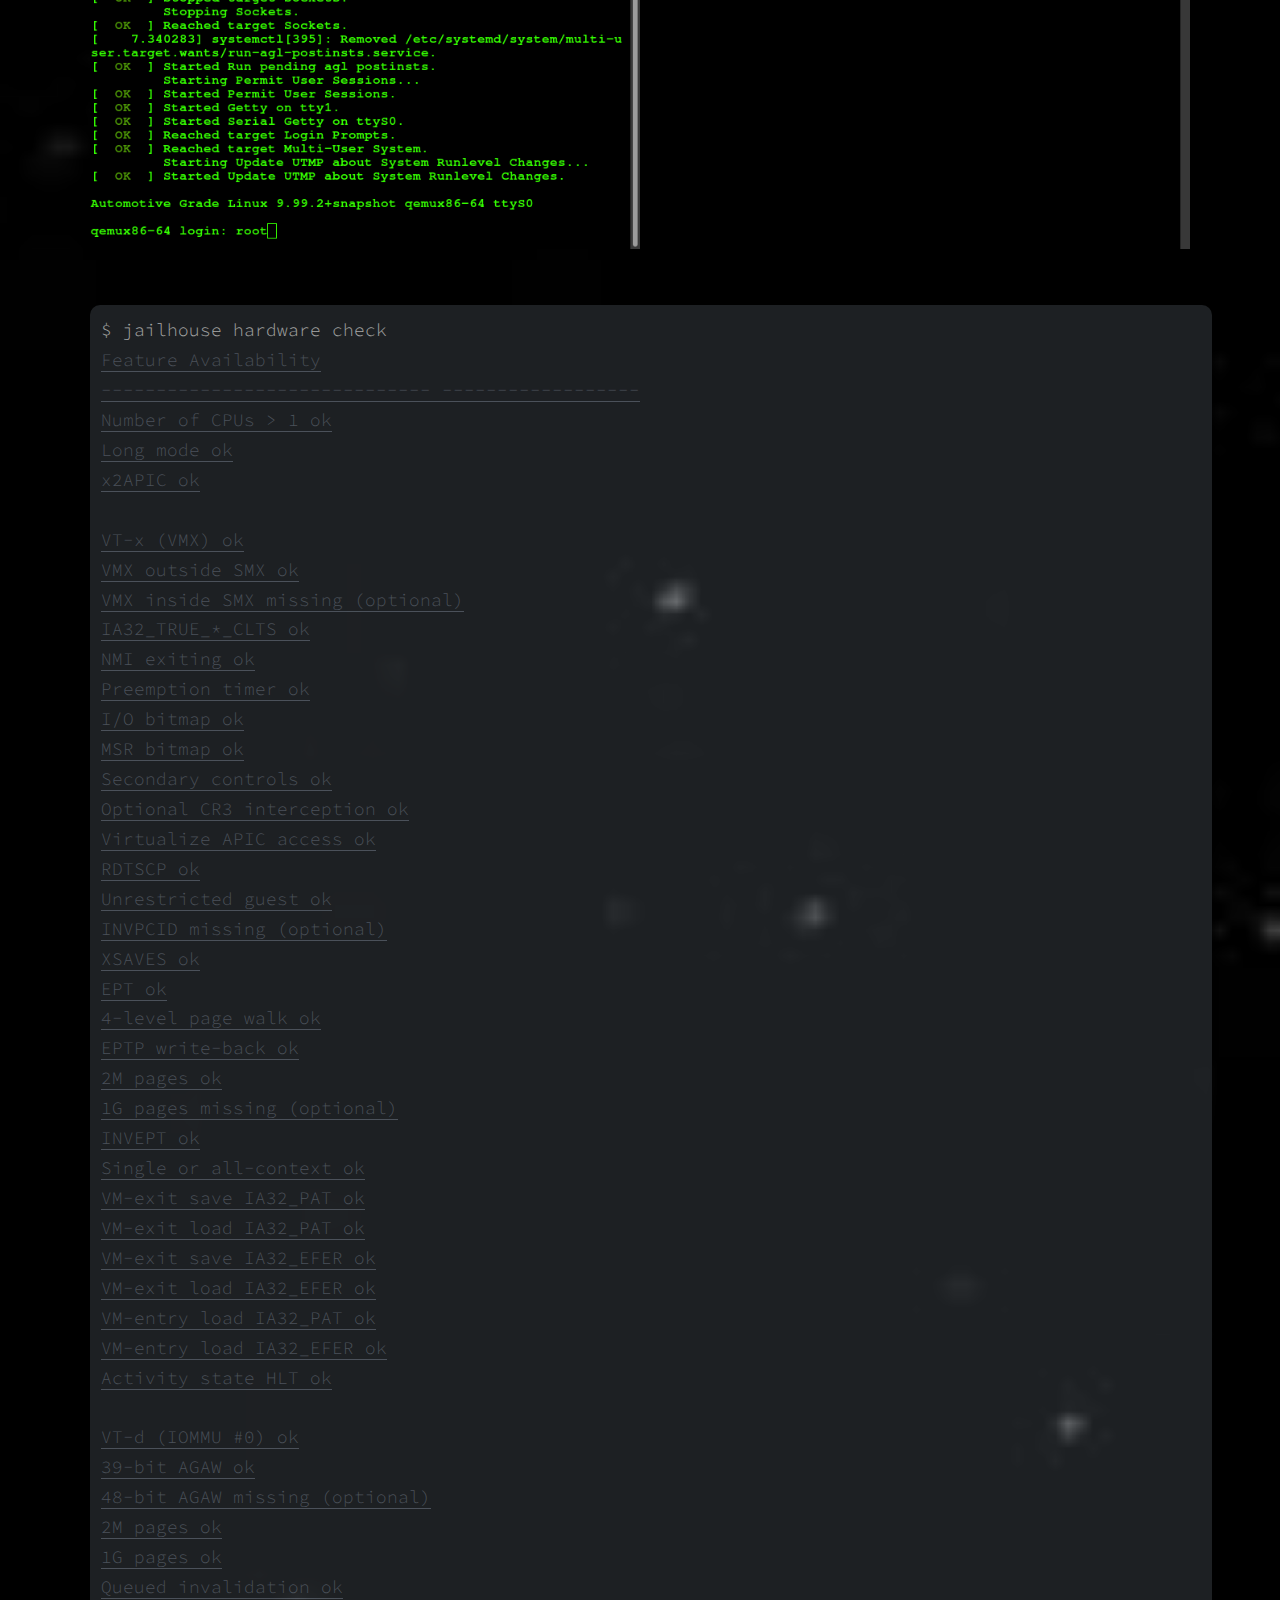
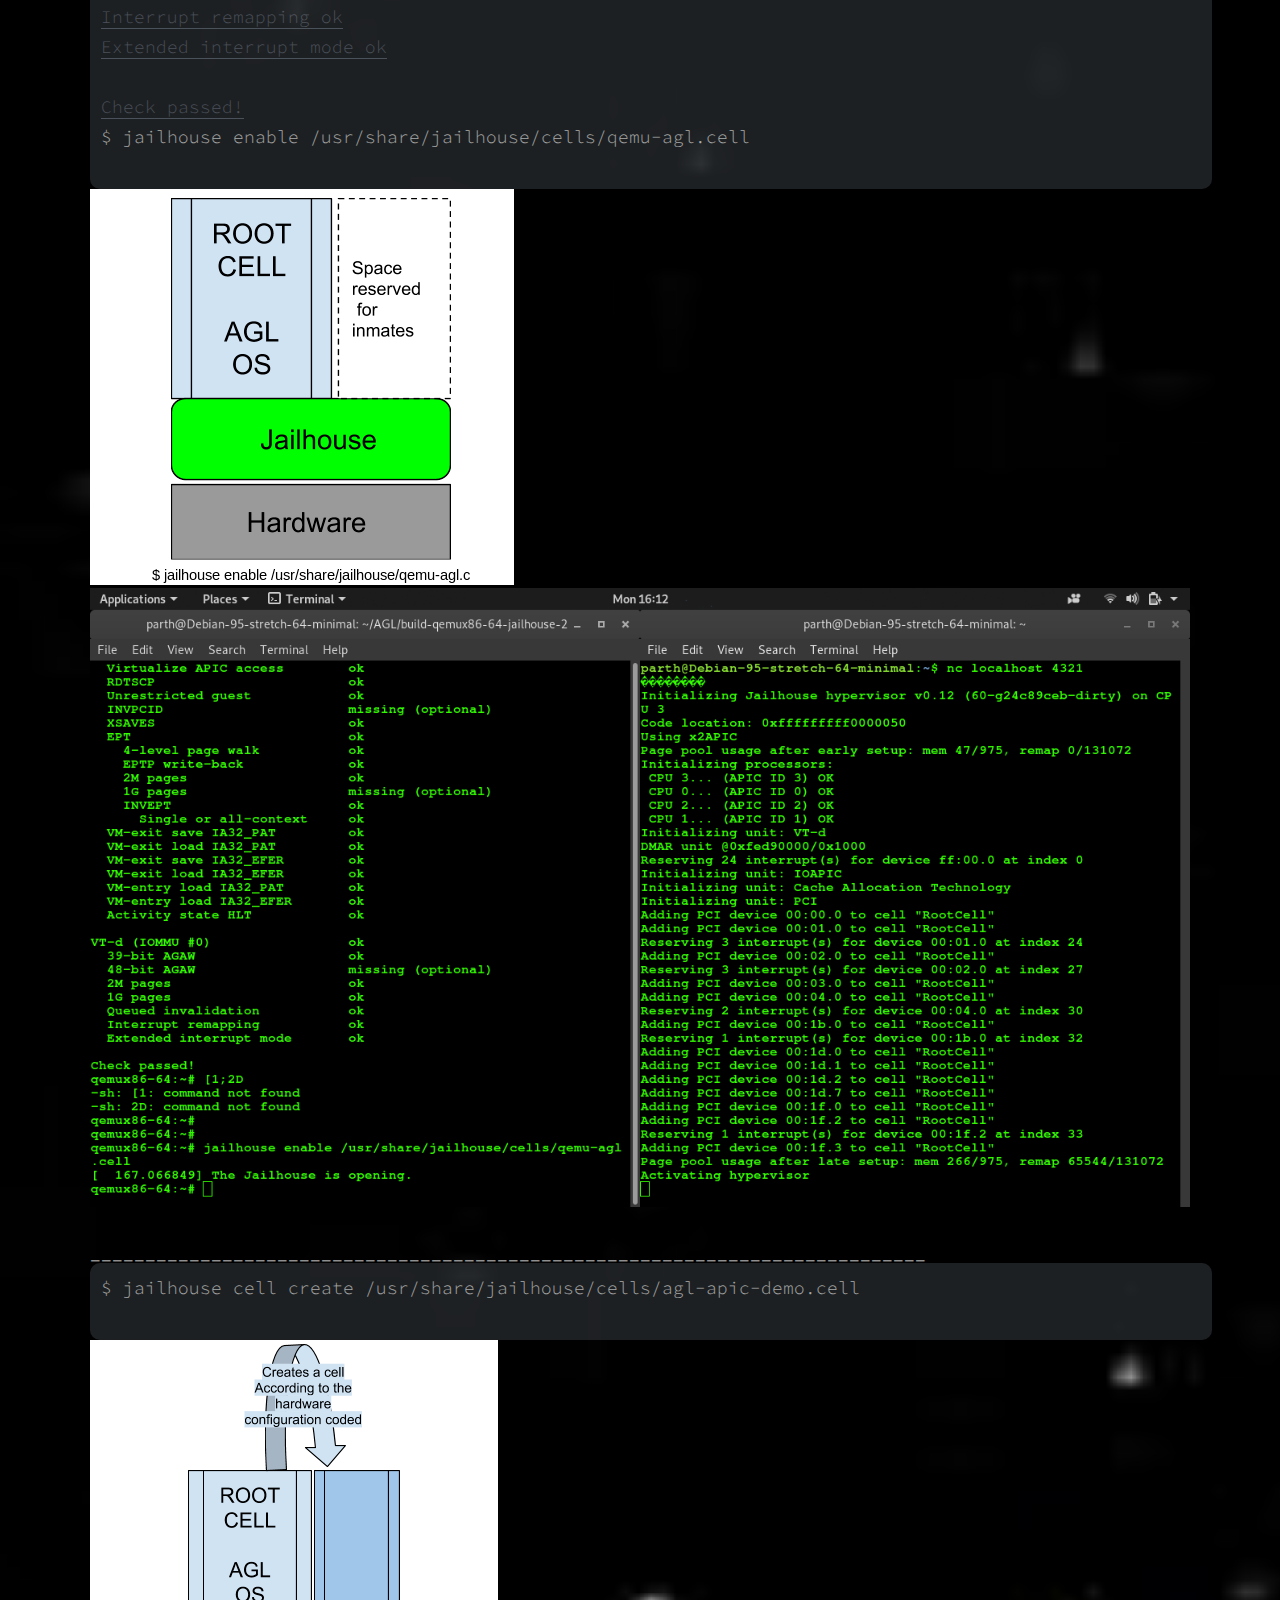
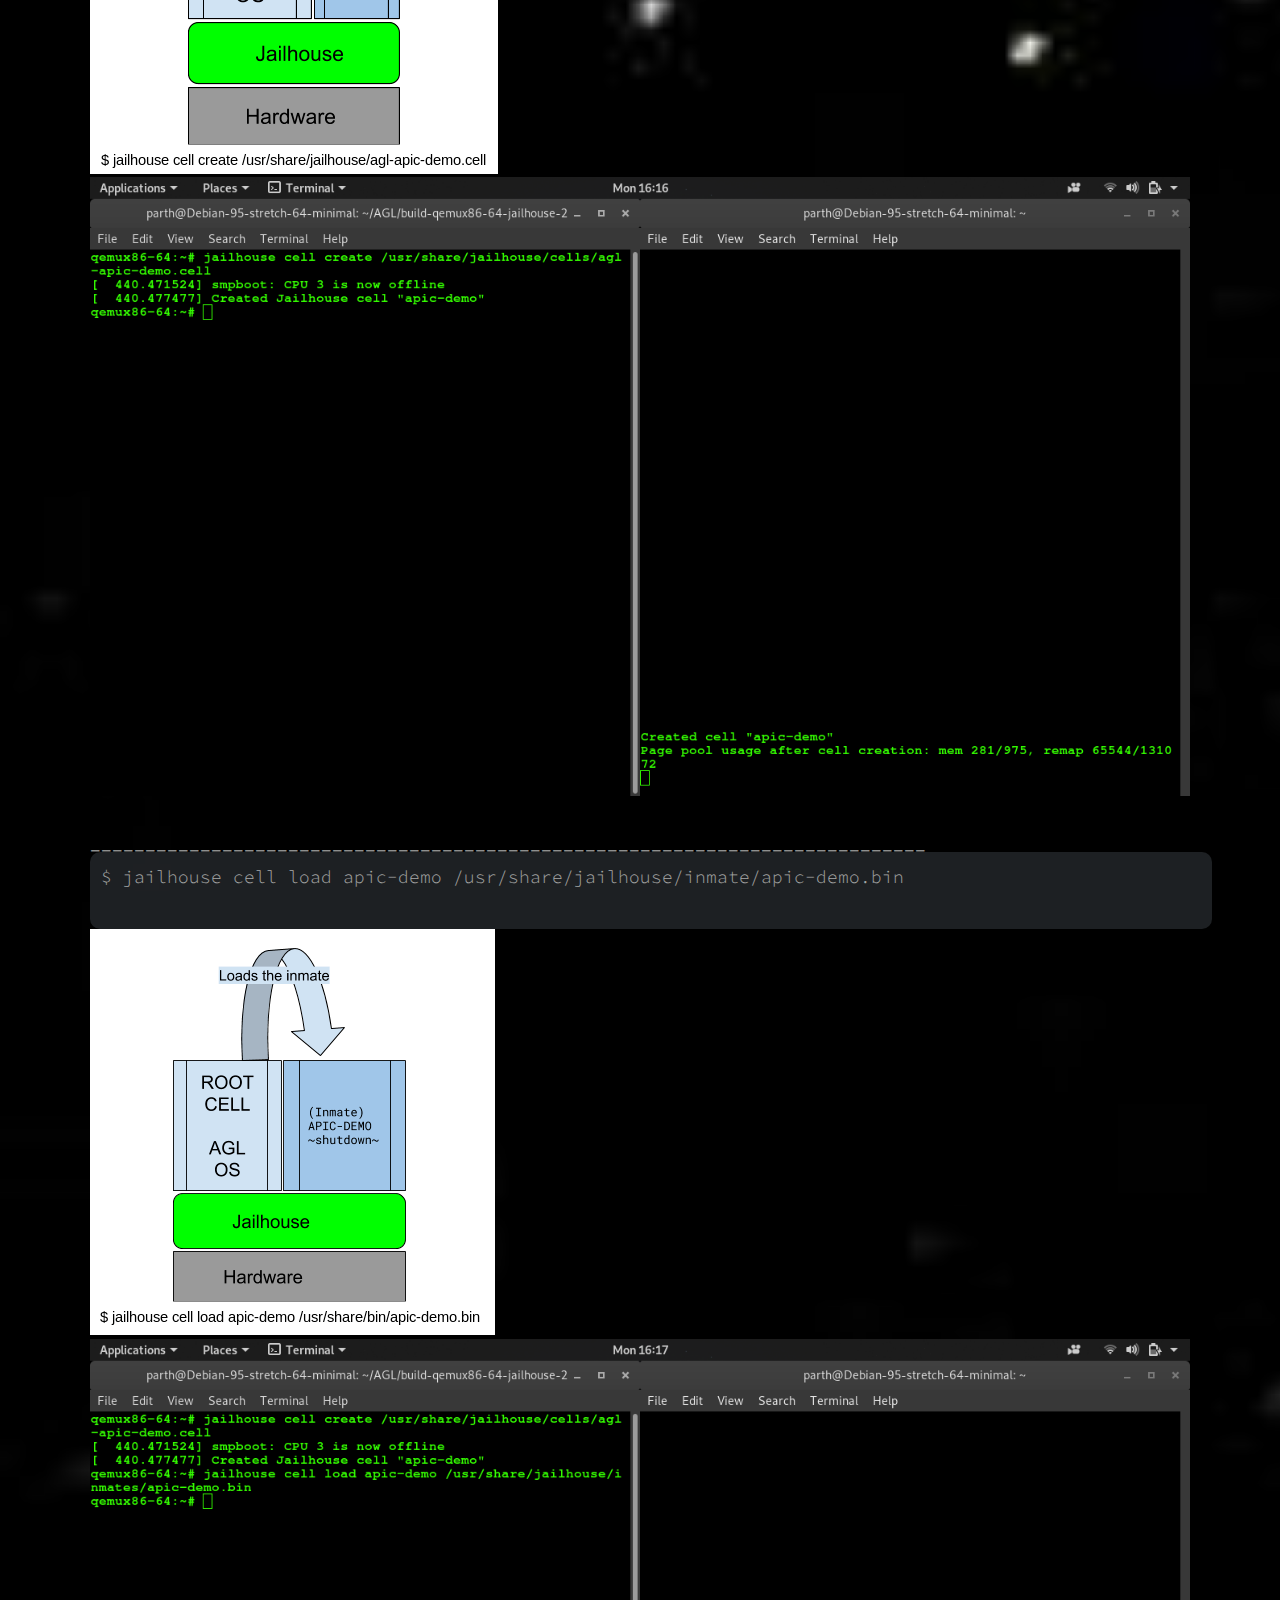
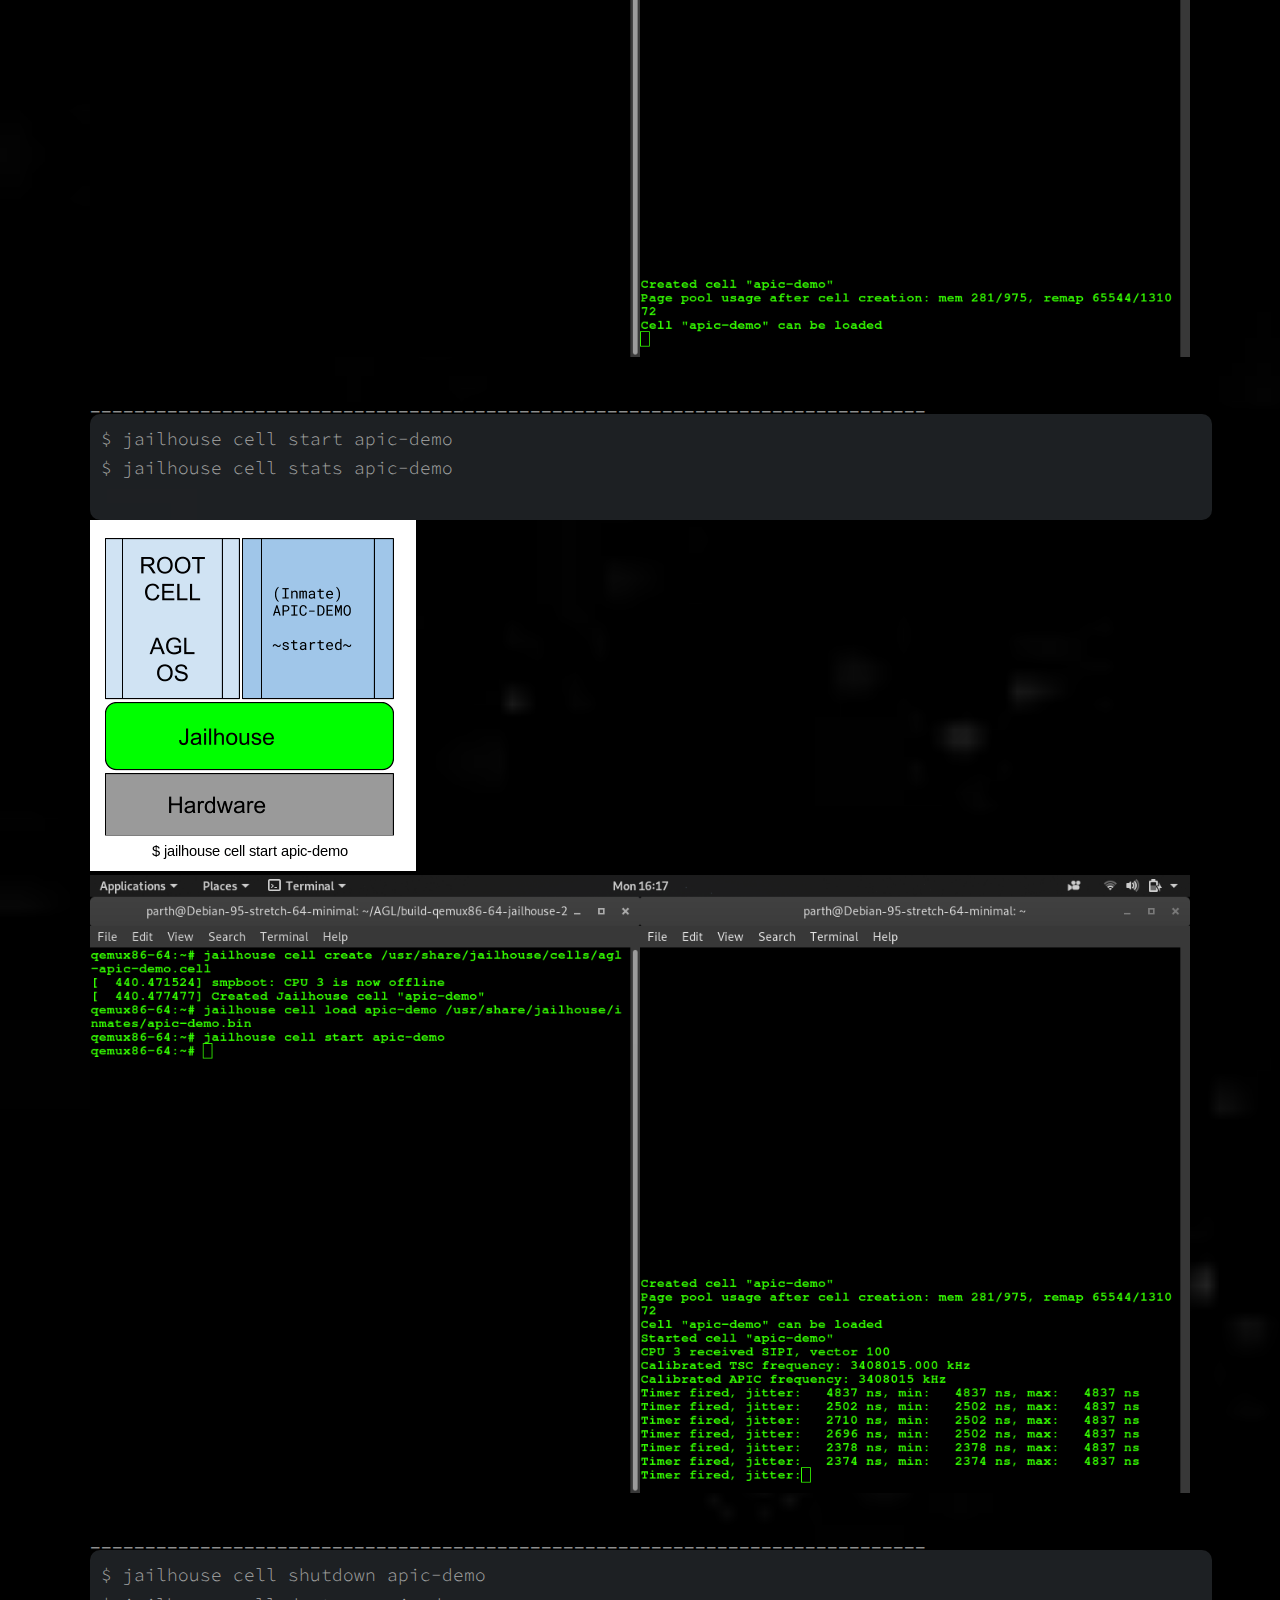
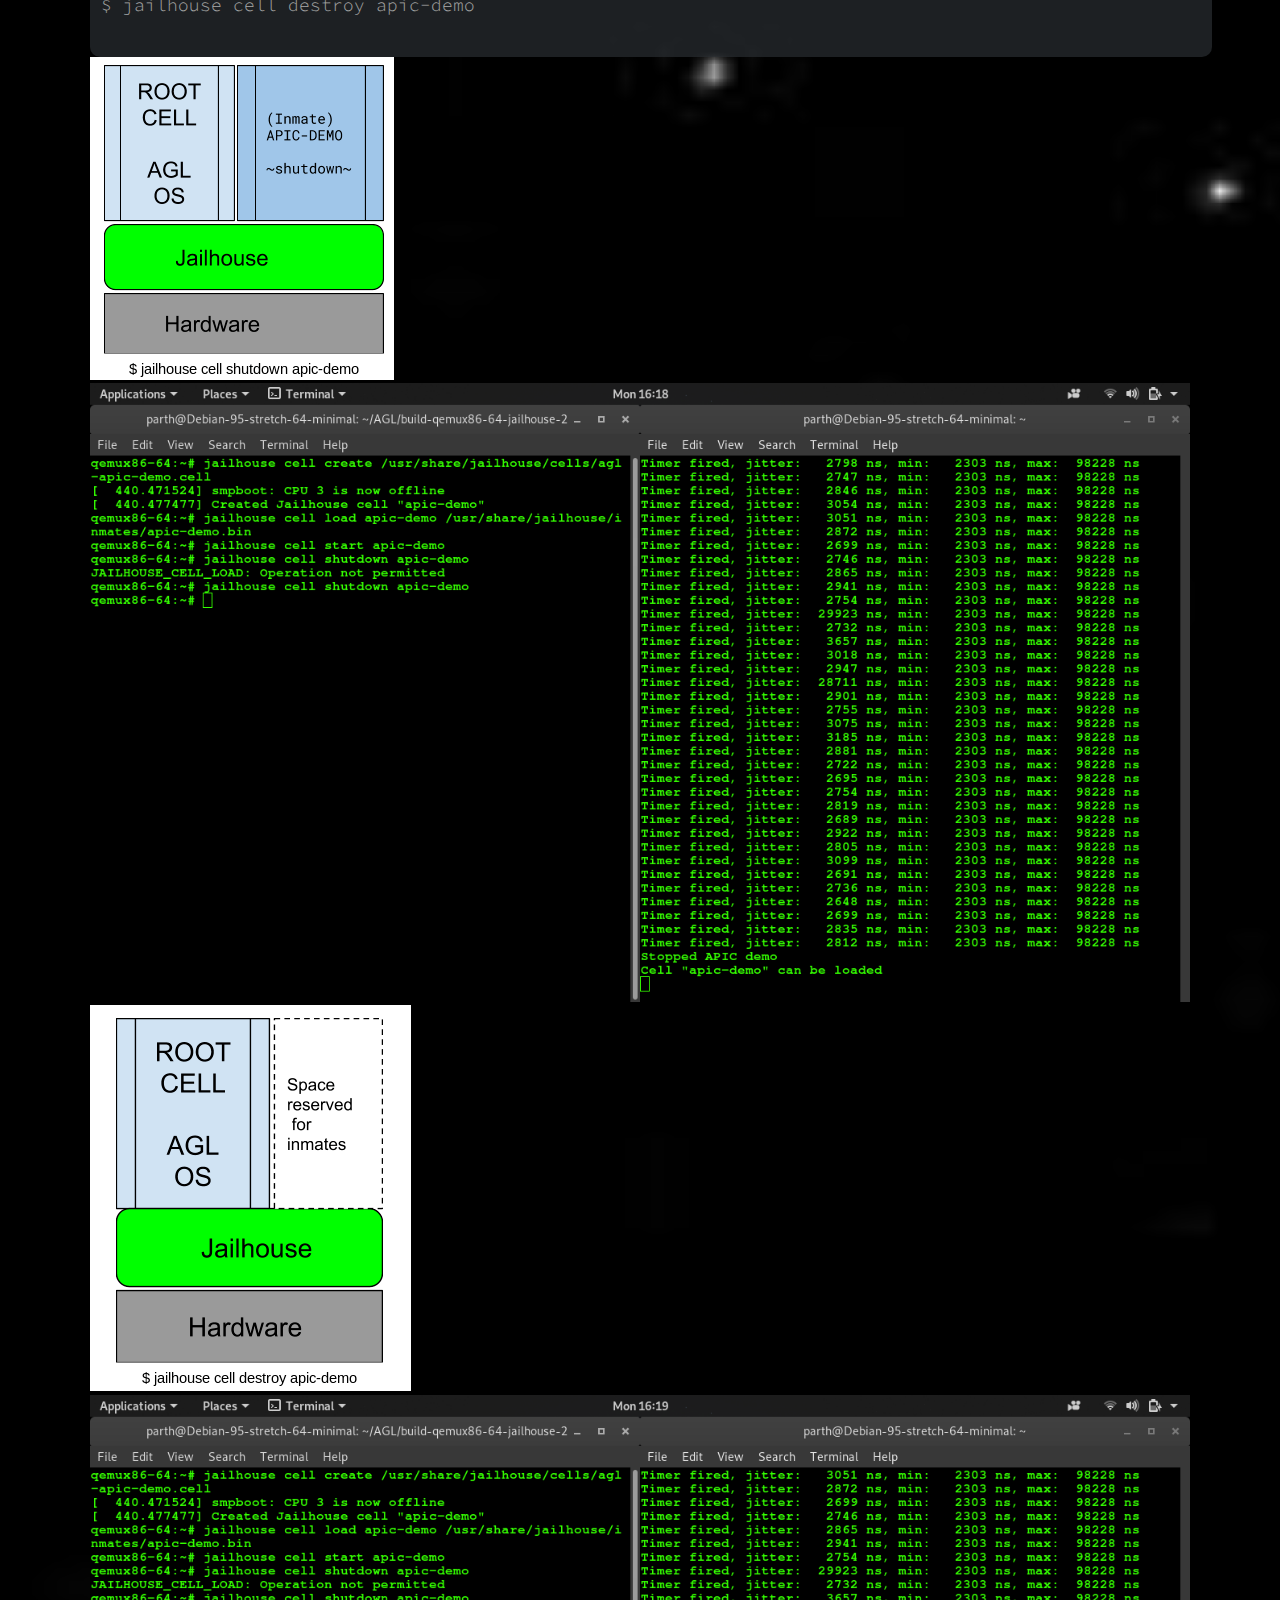
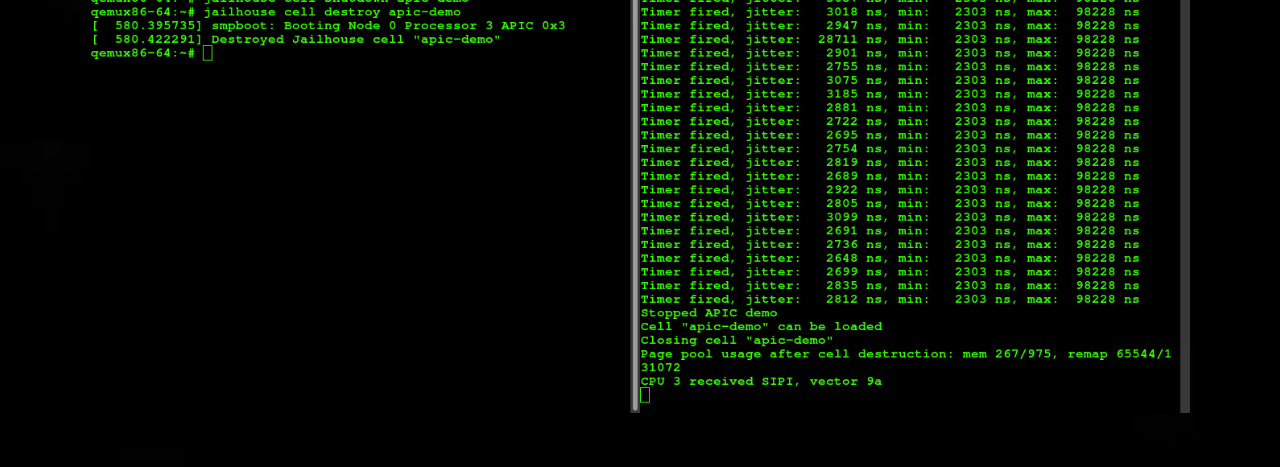
==== commit d6e446a2: "changed a word" ====
--- a/index.html
+++ b/index.html
@@ -268,7 +268,7 @@
 	</br>
 	</br>
 	</br>
-	source this script to be able to start bit-baking(or in fancy words, to initialize the build development)
+	source this script to be able to start bit-baking(or in fancy words, to initialize the build environment)
 
     </section>
 
